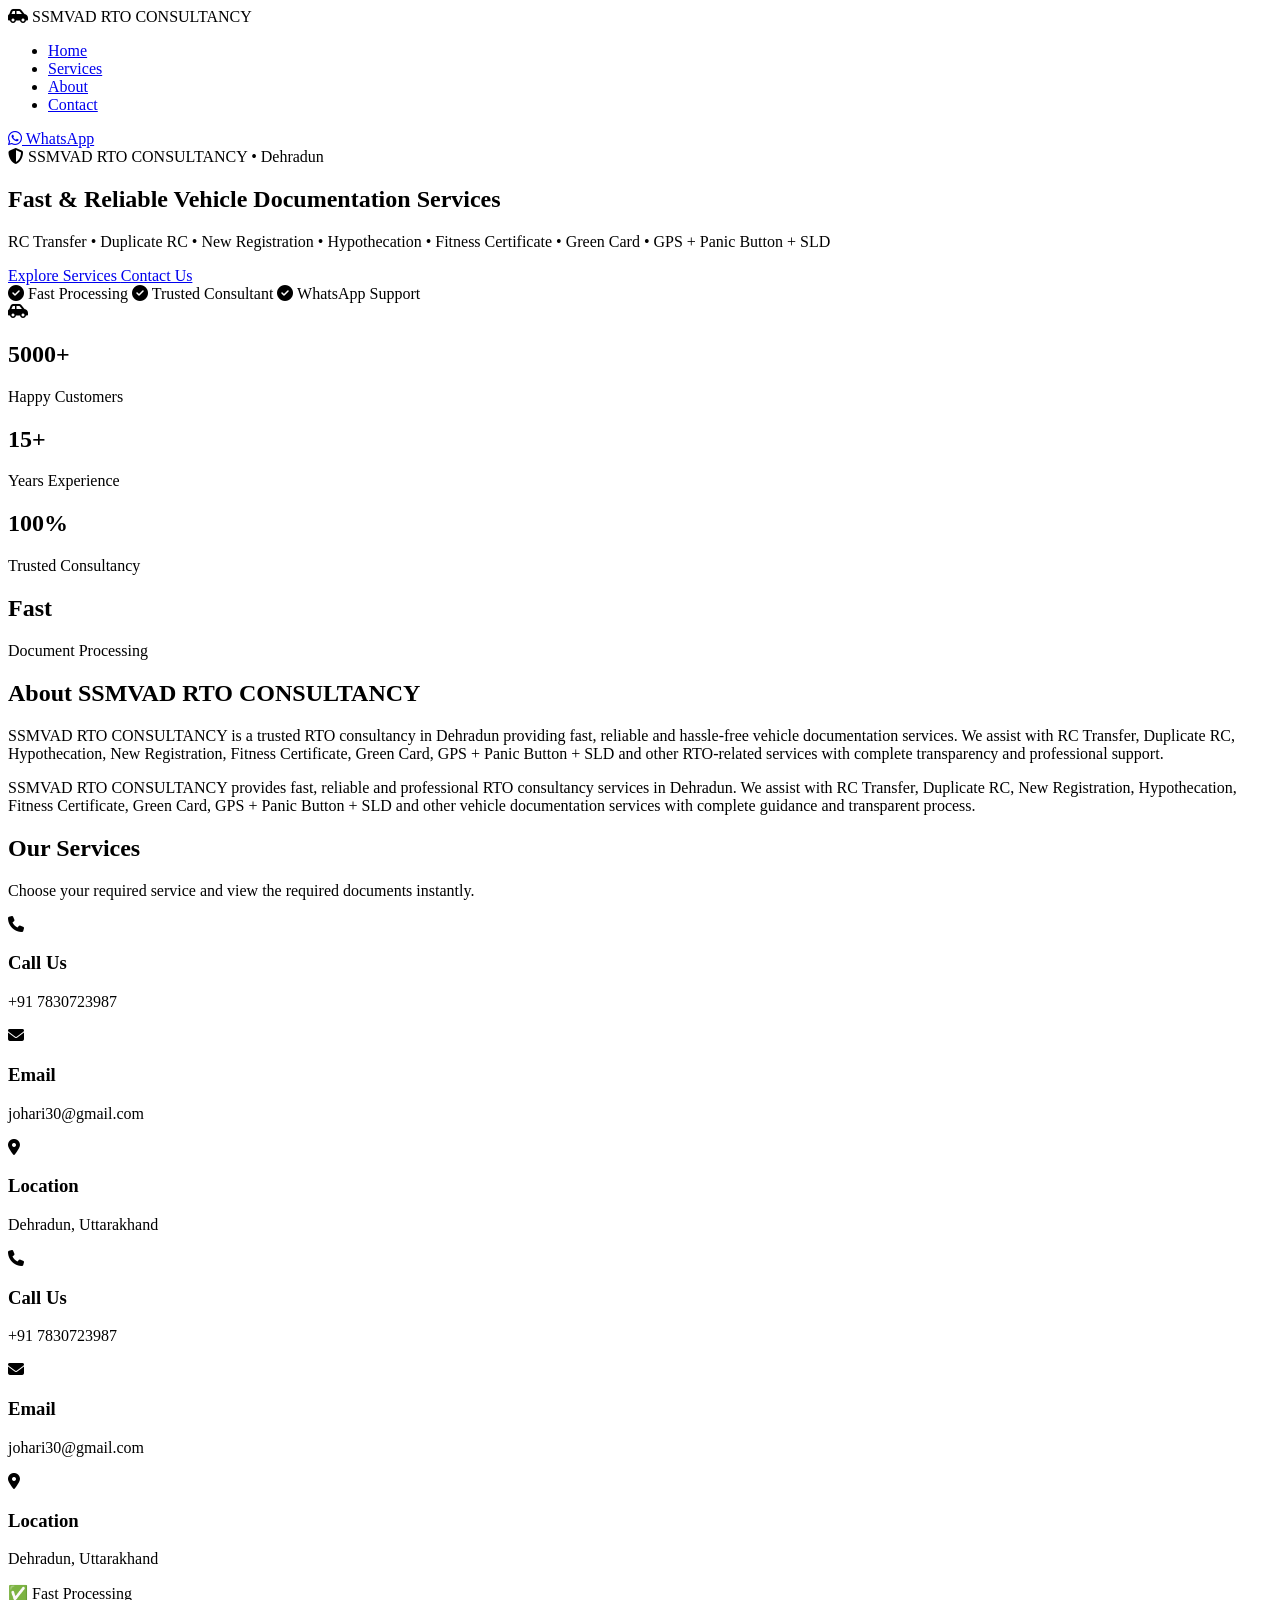
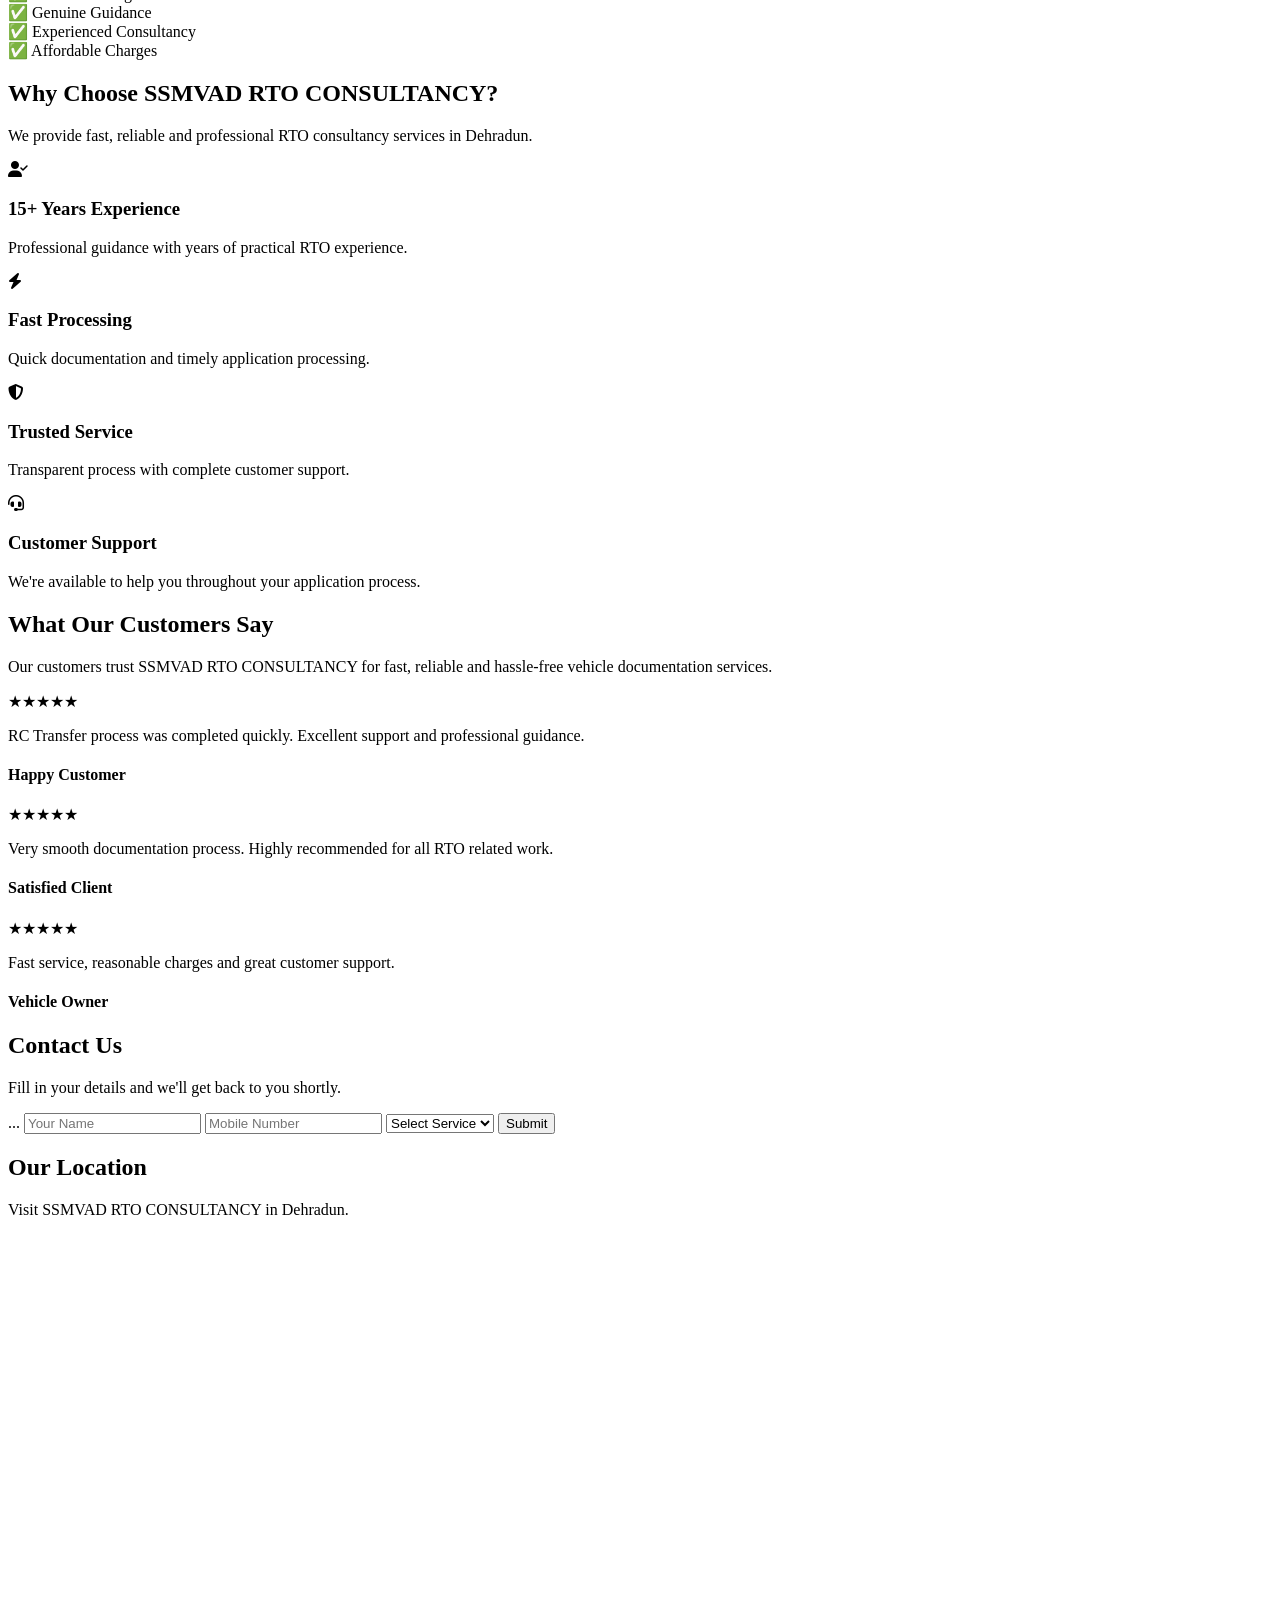
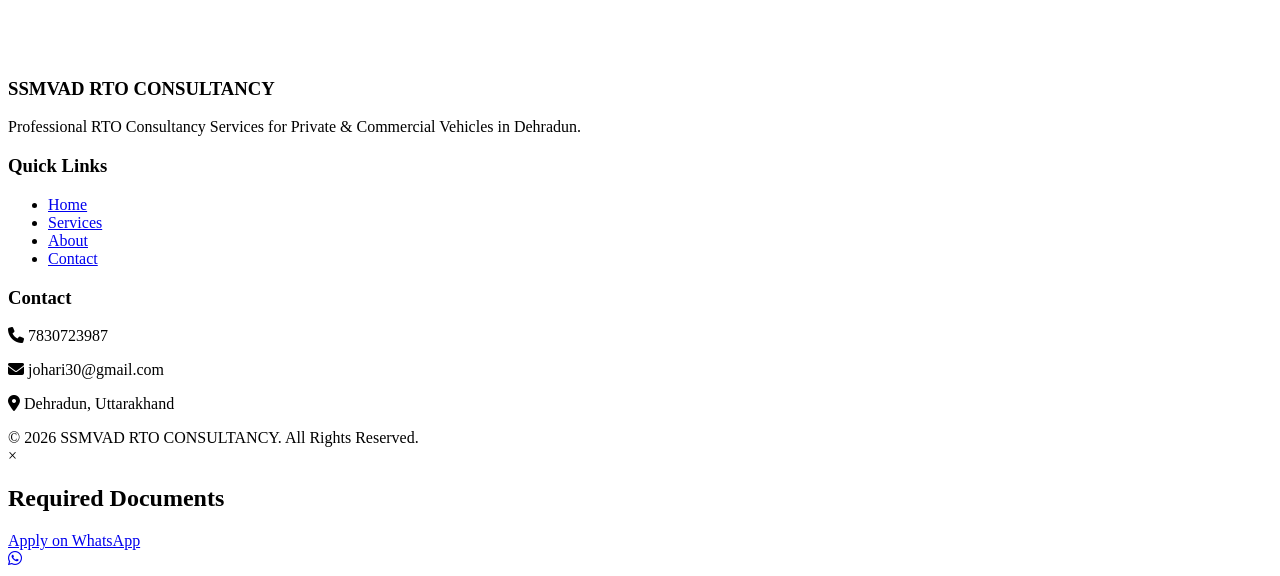
==== index.html @ fbe107db "Add files via upload" ====
<!DOCTYPE html>
<html lang="en">

<head>

    <meta charset="UTF-8">
    <meta name="viewport" content="width=device-width, initial-scale=1.0">

    <title>SSMVAD RTO CONSULTANCY | Dehradun</title>
    <meta name="description" content="SSMVAD RTO CONSULTANCY provides professional RTO consultancy services in Dehradun including RC Transfer, Duplicate RC, New Registration, Hypothecation, Fitness Certificate, Green Card, GPS + Panic Button + SLD.">

<meta name="keywords" content="RTO Consultant Dehradun, RC Transfer Dehradun, Duplicate RC, Vehicle Registration, Hypothecation, Fitness Certificate, Green Card, SSMVAD RTO CONSULTANCY">

<meta name="author" content="SSMVAD RTO CONSULTANCY">

<meta name="robots" content="index, follow">

<meta name="theme-color" content="#0b5ed7">

    <!-- Google Font -->
    <link rel="preconnect" href="https://fonts.googleapis.com">
    <link rel="preconnect" href="https://fonts.gstatic.com" crossorigin>

    <link href="https://fonts.googleapis.com/css2?family=Poppins:wght@300;400;500;600;700&display=swap"
        rel="stylesheet">

    <!-- Font Awesome -->
    <link rel="stylesheet"
        href="https://cdnjs.cloudflare.com/ajax/libs/font-awesome/6.6.0/css/all.min.css">

    <!-- CSS -->
    <link rel="stylesheet" href="css/style.css">

</head>

<body>

<!-- ================= HEADER ================= -->

<header>

    <div class="container">

        <div class="logo">
            <i class="fa-solid fa-car-side"></i>
            <span>SSMVAD RTO CONSULTANCY</span>
        </div>

        <nav>

            <ul>

                <li><a href="#home">Home</a></li>
                <li><a href="#services">Services</a></li>
                <li><a href="#about">About</a></li>
                <li><a href="#contact">Contact</a></li>

            </ul>

        </nav>

        <a href="#" class="whatsapp-btn">
            <i class="fab fa-whatsapp"></i>
            WhatsApp
        </a>

    </div>

</header>

<!-- ================= HERO ================= -->


<!-- ================= HERO ================= -->

<section class="hero" id="home">

    <div class="container hero-content">

        <div class="hero-text">

            <span class="hero-badge">
                <i class="fa-solid fa-shield-halved"></i>
               SSMVAD RTO CONSULTANCY • Dehradun
            </span>

            <h1>
                Fast & Reliable Vehicle Documentation Services
            </h1>

            <p>
                RC Transfer • Duplicate RC • New Registration •
                Hypothecation • Fitness Certificate • Green Card •
                GPS + Panic Button + SLD
            </p>

            <div class="hero-buttons">

                <a href="#services" class="btn">
                    Explore Services
                </a>

                <a href="#contact" class="btn btn-outline">
                    Contact Us
                </a>

            </div>

            <div class="hero-features">

                <span>
                    <i class="fa-solid fa-circle-check"></i>
                    Fast Processing
                </span>

                <span>
                    <i class="fa-solid fa-circle-check"></i>
                    Trusted Consultant
                </span>

                <span>
                    <i class="fa-solid fa-circle-check"></i>
                    WhatsApp Support
                </span>

            </div>

        </div>

        <div class="hero-image">

            <i class="fa-solid fa-car-side hero-car"></i>

        </div>

    </div>

</section>
<!-- ================= STATS ================= -->

<section class="stats">

    <div class="container">

        <div class="stats-grid">

            <div class="stat-card">
                <h2>5000+</h2>
                <p>Happy Customers</p>
            </div>

            <div class="stat-card">
                <h2>15+</h2>
                <p>Years Experience</p>
            </div>

            <div class="stat-card">
                <h2>100%</h2>
                <p>Trusted Consultancy</p>
            </div>

            <div class="stat-card">
                <h2>Fast</h2>
                <p>Document Processing</p>
            </div>

        </div>

    </div>

</section>
<!-- ================= ABOUT ================= -->
 
<section class="about" id="about">

    <div class="container">

        <div class="section-title">

           <h2>About SSMVAD RTO CONSULTANCY</h2>

            <p>
SSMVAD RTO CONSULTANCY is a trusted RTO consultancy in Dehradun providing fast, reliable and hassle-free vehicle documentation services. We assist with RC Transfer, Duplicate RC, Hypothecation, New Registration, Fitness Certificate, Green Card, GPS + Panic Button + SLD and other RTO-related services with complete transparency and professional support.
</p><p>
SSMVAD RTO CONSULTANCY provides fast, reliable and professional RTO consultancy services in Dehradun. We assist with RC Transfer, Duplicate RC, New Registration, Hypothecation, Fitness Certificate, Green Card, GPS + Panic Button + SLD and other vehicle documentation services with complete guidance and transparent process.
</p>

        </div>

    </div>

</section>

<!-- ================= SERVICES ================= -->

<section class="services" id="services">

    <div class="container">

        <div class="section-title">

            <h2>Our Services</h2>

            <p>
                Choose your required service and view the required documents instantly.
            </p>

        </div>

        <div class="service-grid" id="serviceGrid">

            <!-- JavaScript will generate all service cards here -->

        </div>

    </div>

</section>
<div class="contact-info">

    <div class="info-card">
        <i class="fa-solid fa-phone"></i>
        <h3>Call Us</h3>
        <p>+91 7830723987</p>
    </div>

    <div class="info-card">
        <i class="fa-solid fa-envelope"></i>
        <h3>Email</h3>
        <p>johari30@gmail.com</p>
    </div>

    <div class="info-card">
        <i class="fa-solid fa-location-dot"></i>
        <h3>Location</h3>
        <p>Dehradun, Uttarakhand</p>
    </div>

</div>
<div class="contact-info">

    <div class="info-card">
        <i class="fa-solid fa-phone"></i>
        <h3>Call Us</h3>
        <p>+91 7830723987</p>
    </div>

    <div class="info-card">
        <i class="fa-solid fa-envelope"></i>
        <h3>Email</h3>
        <p>johari30@gmail.com</p>
    </div>

    <div class="info-card">
        <i class="fa-solid fa-location-dot"></i>
        <h3>Location</h3>
        <p>Dehradun, Uttarakhand</p>
    </div>

</div>
<!-- ================= WHY CHOOSE US ================= -->
<div class="about-features">

    <div>
        ✅ Fast Processing
    </div>

    <div>
        ✅ Genuine Guidance
    </div>

    <div>
        ✅ Experienced Consultancy
    </div>

    <div>
        ✅ Affordable Charges
    </div>

</div>
<section class="why-us">

    <div class="container">

        <div class="section-title">
            <h2>Why Choose SSMVAD RTO CONSULTANCY?</h2>
            <p>We provide fast, reliable and professional RTO consultancy services in Dehradun.</p>
        </div>

        <div class="why-grid">

            <div class="why-card">
                <i class="fa-solid fa-user-check"></i>
                <h3>15+ Years Experience</h3>
                <p>Professional guidance with years of practical RTO experience.</p>
            </div>

            <div class="why-card">
                <i class="fa-solid fa-bolt"></i>
                <h3>Fast Processing</h3>
                <p>Quick documentation and timely application processing.</p>
            </div>

            <div class="why-card">
                <i class="fa-solid fa-shield-halved"></i>
                <h3>Trusted Service</h3>
                <p>Transparent process with complete customer support.</p>
            </div>

            <div class="why-card">
                <i class="fa-solid fa-headset"></i>
                <h3>Customer Support</h3>
                <p>We're available to help you throughout your application process.</p>
            </div>

        </div>

    </div>

</section>
<!-- ================= CONTACT ================= -->
<!-- ================= REVIEWS ================= -->

<section class="reviews">

    <div class="container">

        <div class="section-title">
            <h2>What Our Customers Say</h2>
            <p>
                Our customers trust SSMVAD RTO CONSULTANCY for fast, reliable and hassle-free vehicle documentation services.
            </p>
        </div>

        <div class="review-grid">

            <div class="review-card">

                <div class="stars">★★★★★</div>

                <p>
                    RC Transfer process was completed quickly. Excellent support and professional guidance.
                </p>

                <h4>Happy Customer</h4>

            </div>

            <div class="review-card">

                <div class="stars">★★★★★</div>

                <p>
                    Very smooth documentation process. Highly recommended for all RTO related work.
                </p>

                <h4>Satisfied Client</h4>

            </div>

            <div class="review-card">

                <div class="stars">★★★★★</div>

                <p>
                    Fast service, reasonable charges and great customer support.
                </p>

                <h4>Vehicle Owner</h4>

            </div>

        </div>

    </div>

</section>
<section class="contact" id="contact">

    <div class="container">

        <div class="section-title">

            <h2>Contact Us</h2>

            <p>
                Fill in your details and we'll get back to you shortly.
            </p>

        </div>

       <form id="contactForm">
...

    <input
        type="text"
        id="name"
        placeholder="Your Name"
        required>

    <input
        type="tel"
        id="mobile"
        placeholder="Mobile Number"
        required>

    <select id="serviceSelect" required>

        <option value="">Select Service</option>

    </select>

    <button type="submit">
        Submit
    </button>

</form>


    </div>

</section>
<!-- ================= MAP ================= -->

<section class="map-section">

    <div class="container">

        <div class="section-title">

            <h2>Our Location</h2>

            <p>
                Visit SSMVAD RTO CONSULTANCY in Dehradun.
            </p>

        </div>

        <iframe
            src="https://www.google.com/maps?q=Dehradun&output=embed"
            width="100%"
            height="420"
            style="border:0;border-radius:15px;"
            loading="lazy">
        </iframe>

    </div>

</section>
<!-- ================= FOOTER ================= -->

<!-- ================= FOOTER ================= -->

<footer class="footer">

    <div class="container footer-grid">

        <div>

            <h3>SSMVAD RTO CONSULTANCY</h3>

            <p>
                Professional RTO Consultancy Services for Private &
                Commercial Vehicles in Dehradun.
            </p>

        </div>

        <div>

            <h3>Quick Links</h3>

            <ul class="footer-links">
                <li><a href="#home">Home</a></li>
                <li><a href="#services">Services</a></li>
                <li><a href="#about">About</a></li>
                <li><a href="#contact">Contact</a></li>
            </ul>

        </div>

        <div>

            <h3>Contact</h3>

            <p><i class="fa-solid fa-phone"></i> 7830723987</p>

            <p><i class="fa-solid fa-envelope"></i> johari30@gmail.com</p>

            <p><i class="fa-solid fa-location-dot"></i> Dehradun, Uttarakhand</p>

        </div>

    </div>

    <div class="footer-bottom">

        © 2026 SSMVAD RTO CONSULTANCY. All Rights Reserved.

    </div>

</footer>

<!-- ================= DOCUMENT POPUP ================= -->

<div class="popup-overlay" id="popupOverlay">

    <div class="popup">

        <span class="close-popup">&times;</span>

        <h2 id="popupTitle">Required Documents</h2>

        <ul id="documentList">

        </ul>

        <a
            href="#"
            id="applyWhatsapp"
            class="btn whatsapp"
            target="_blank">

            Apply on WhatsApp

        </a>

    </div>

</div>

<!-- ================= JAVASCRIPT ================= -->
 <!-- Floating WhatsApp -->

<a
href="https://wa.me/917830723987"
class="floating-whatsapp"
target="_blank">

<i class="fab fa-whatsapp"></i>

</a>

<script src="js/script.js"></script>

</body>
</html>
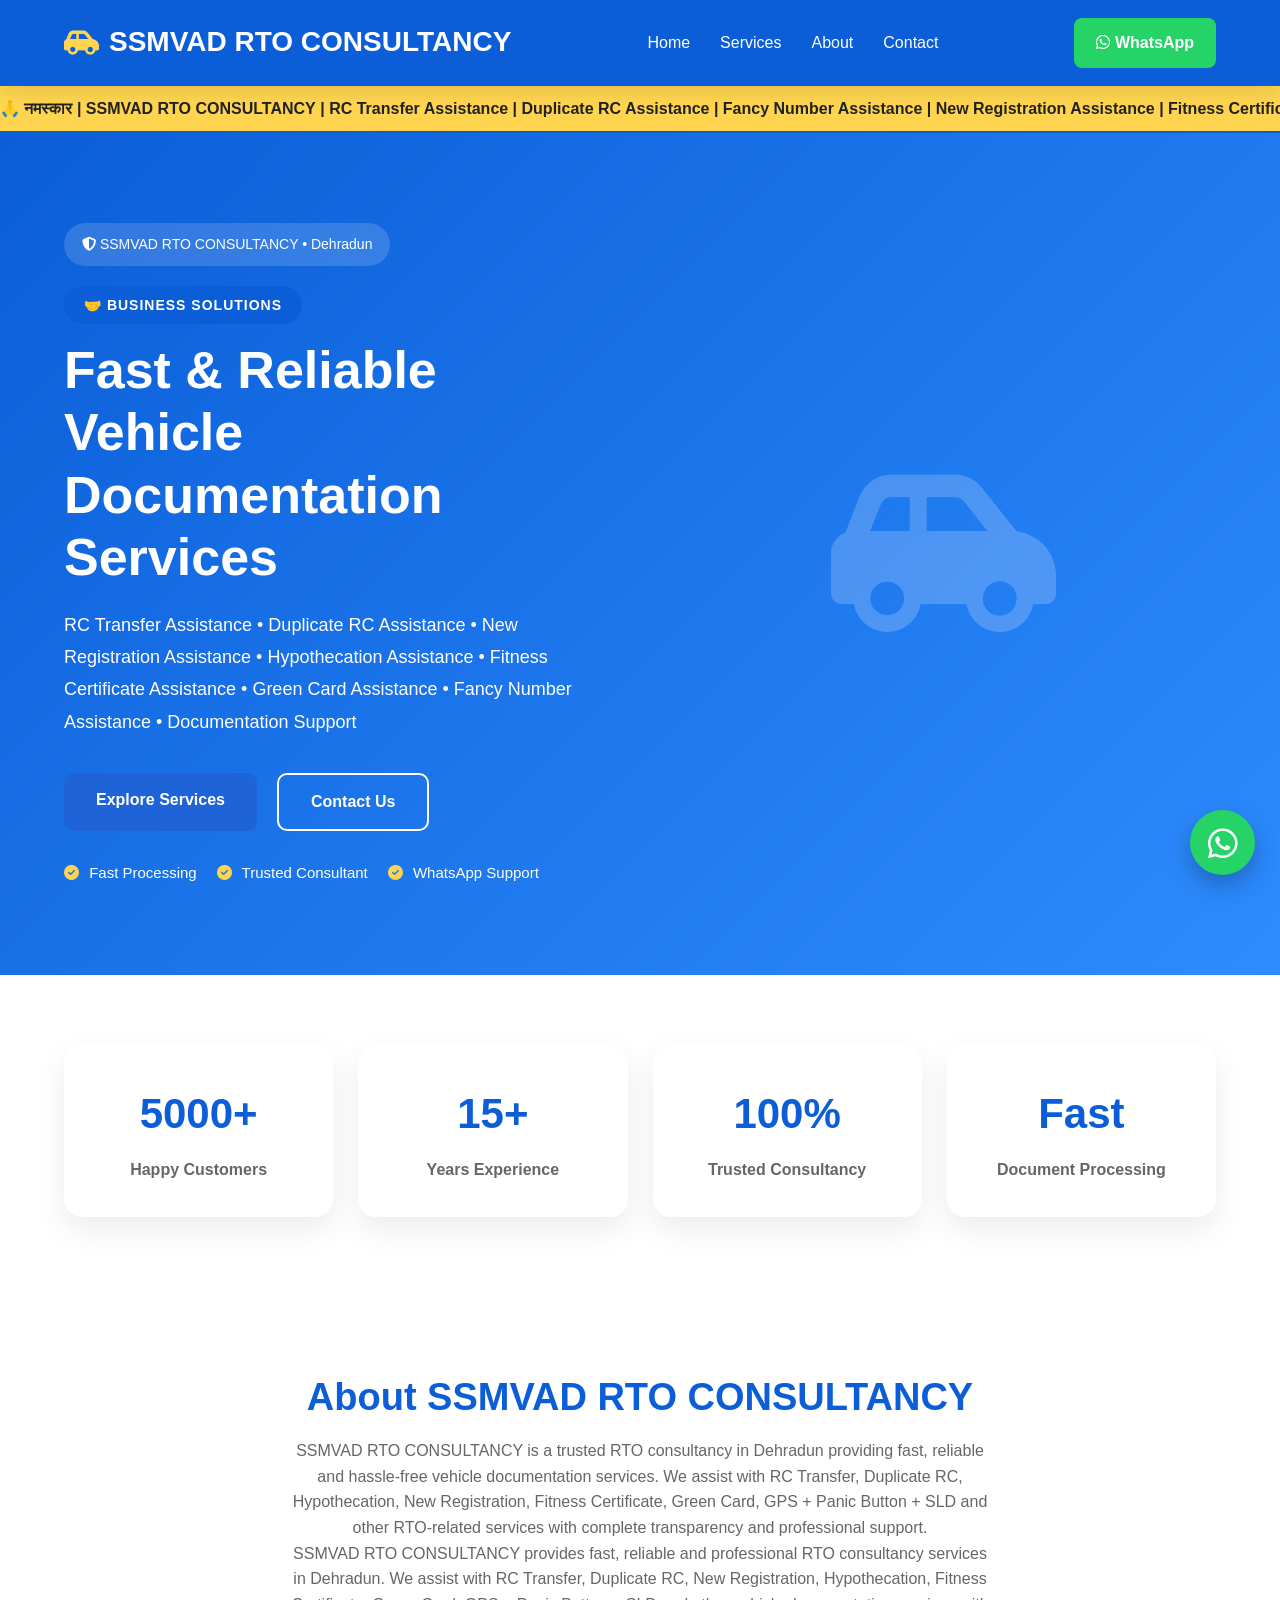
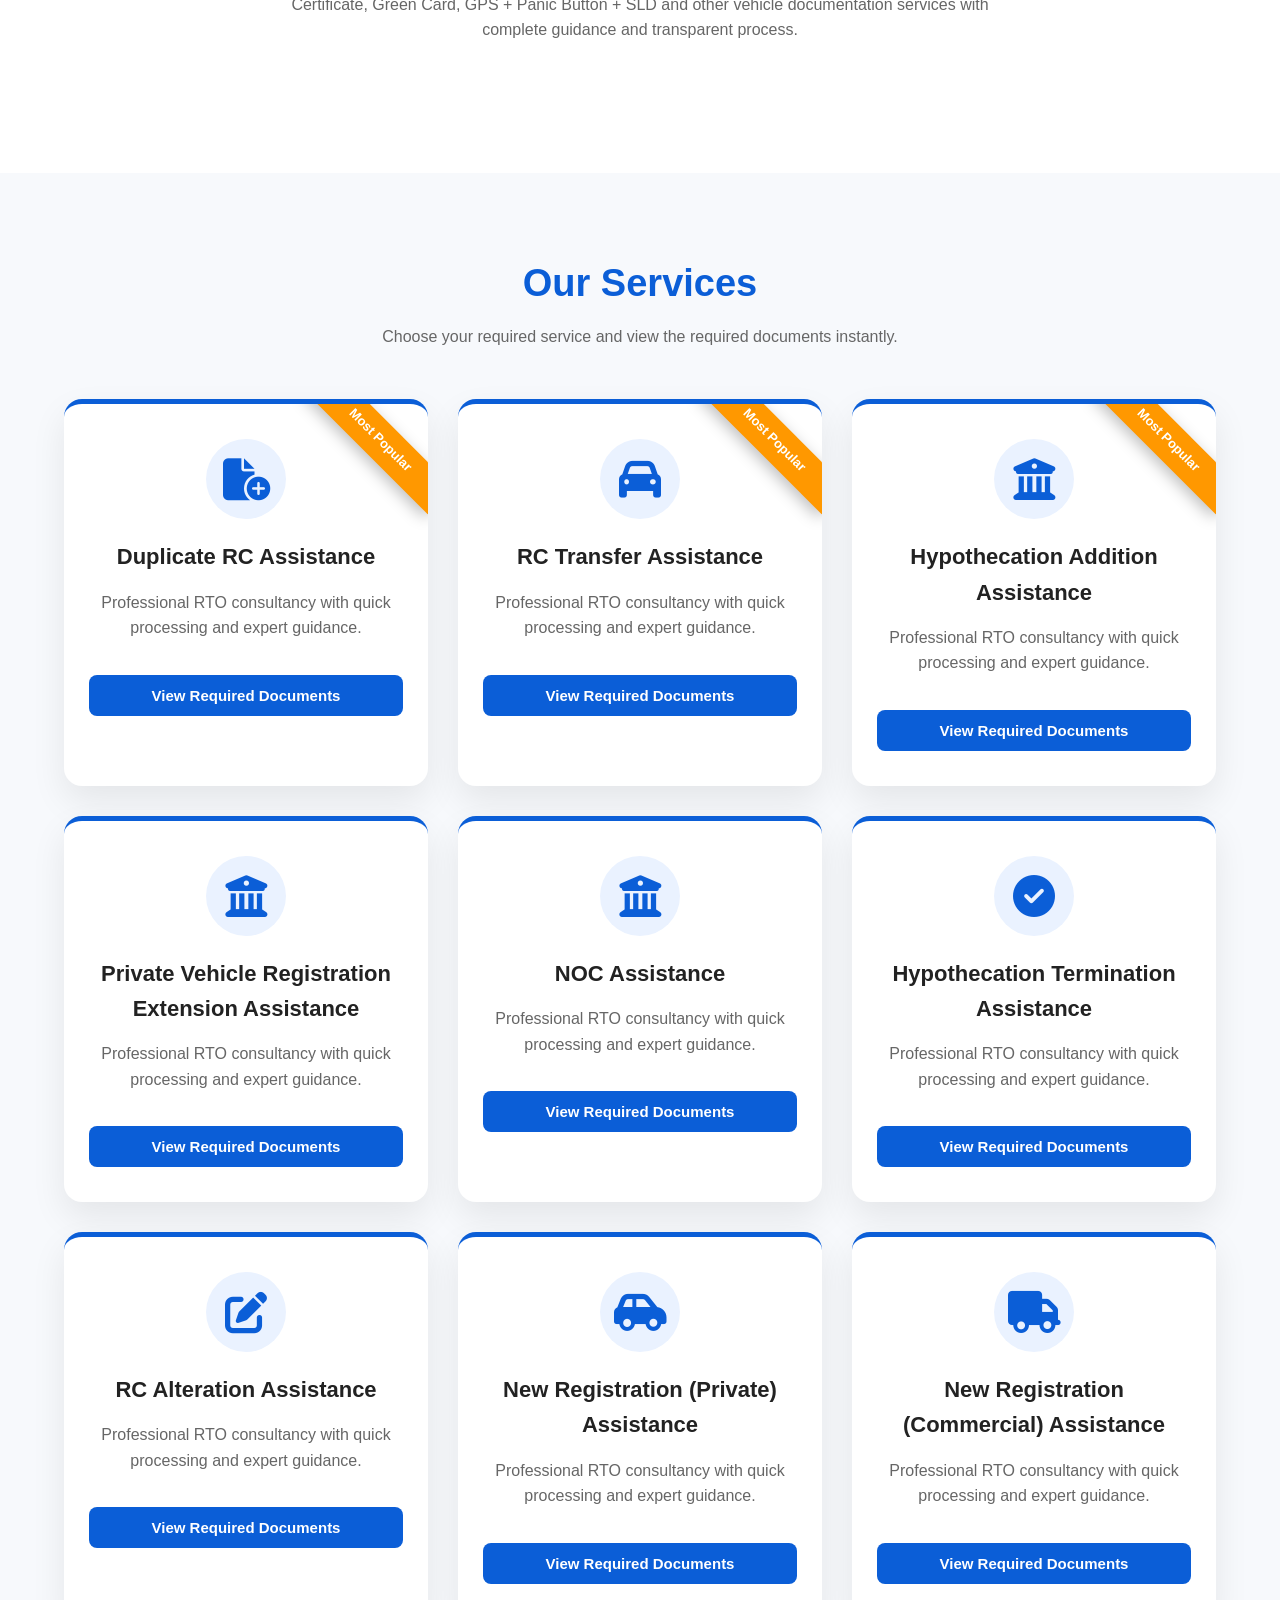
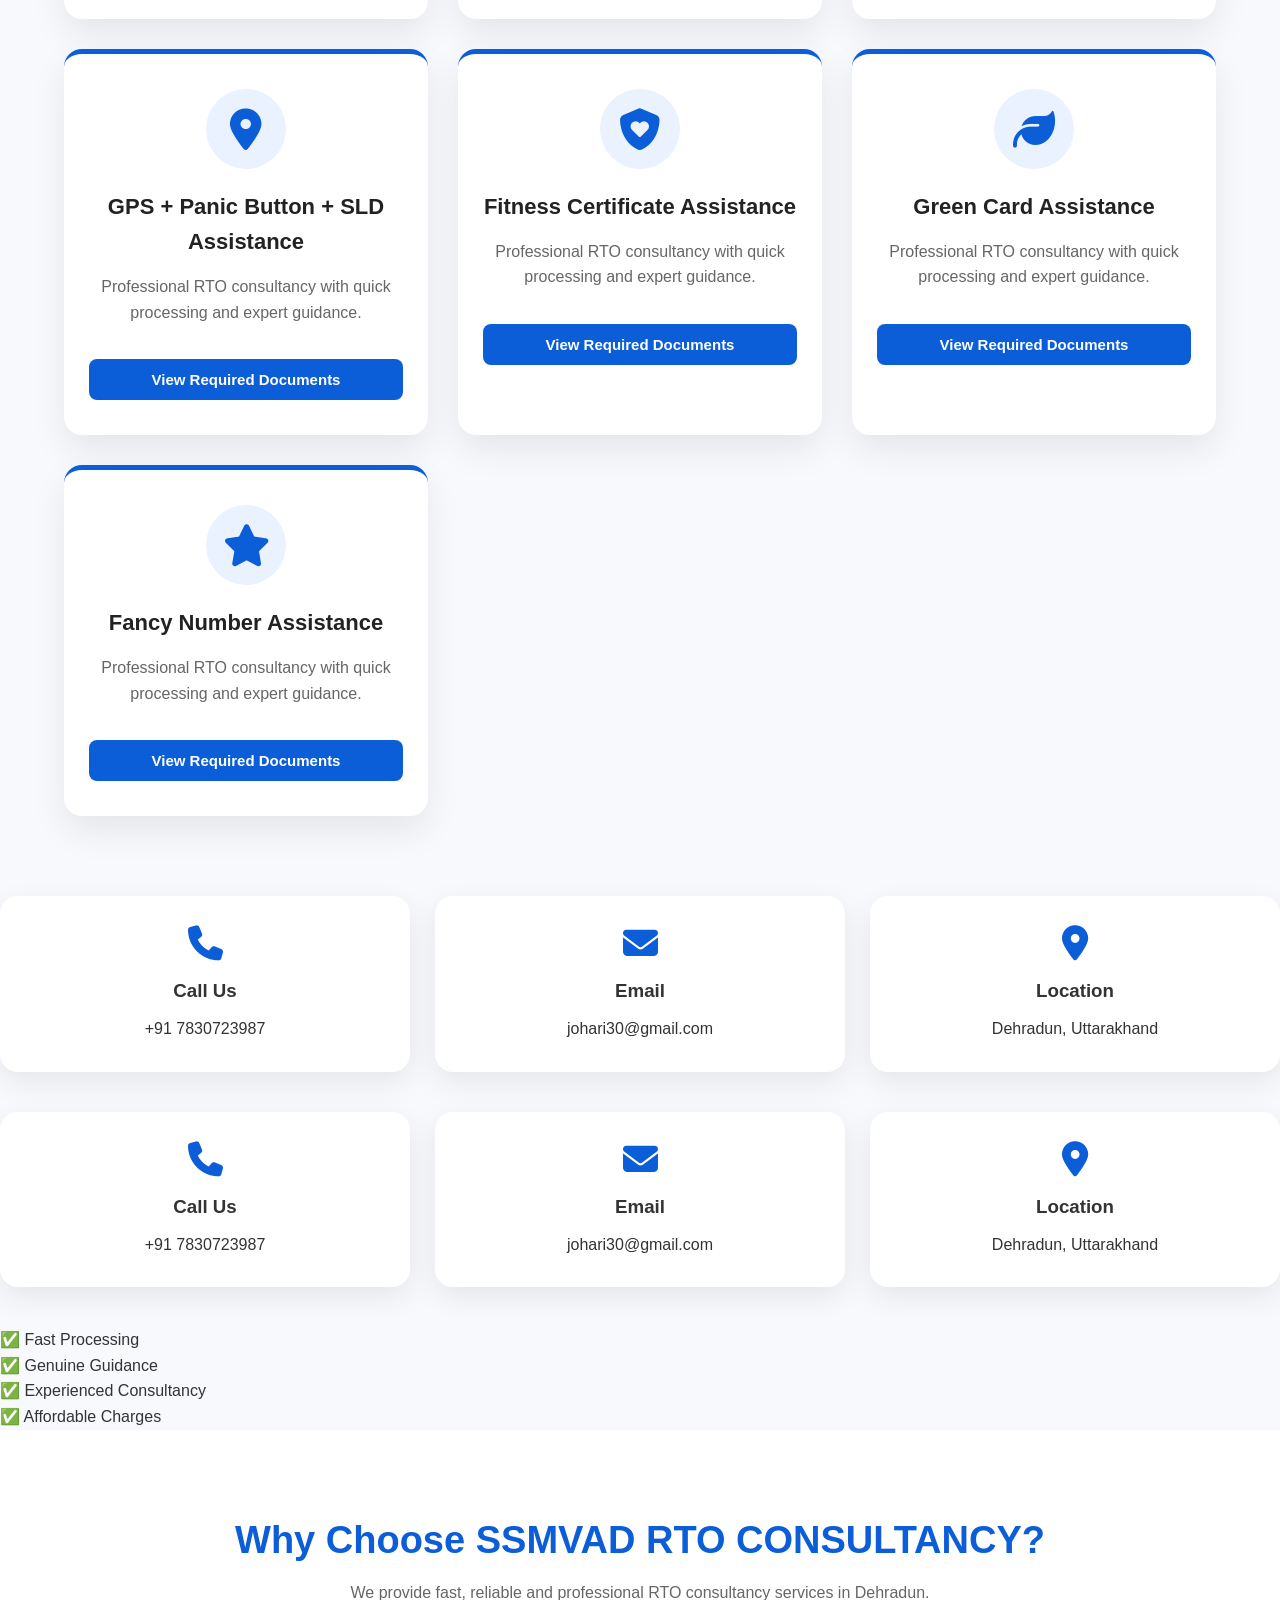
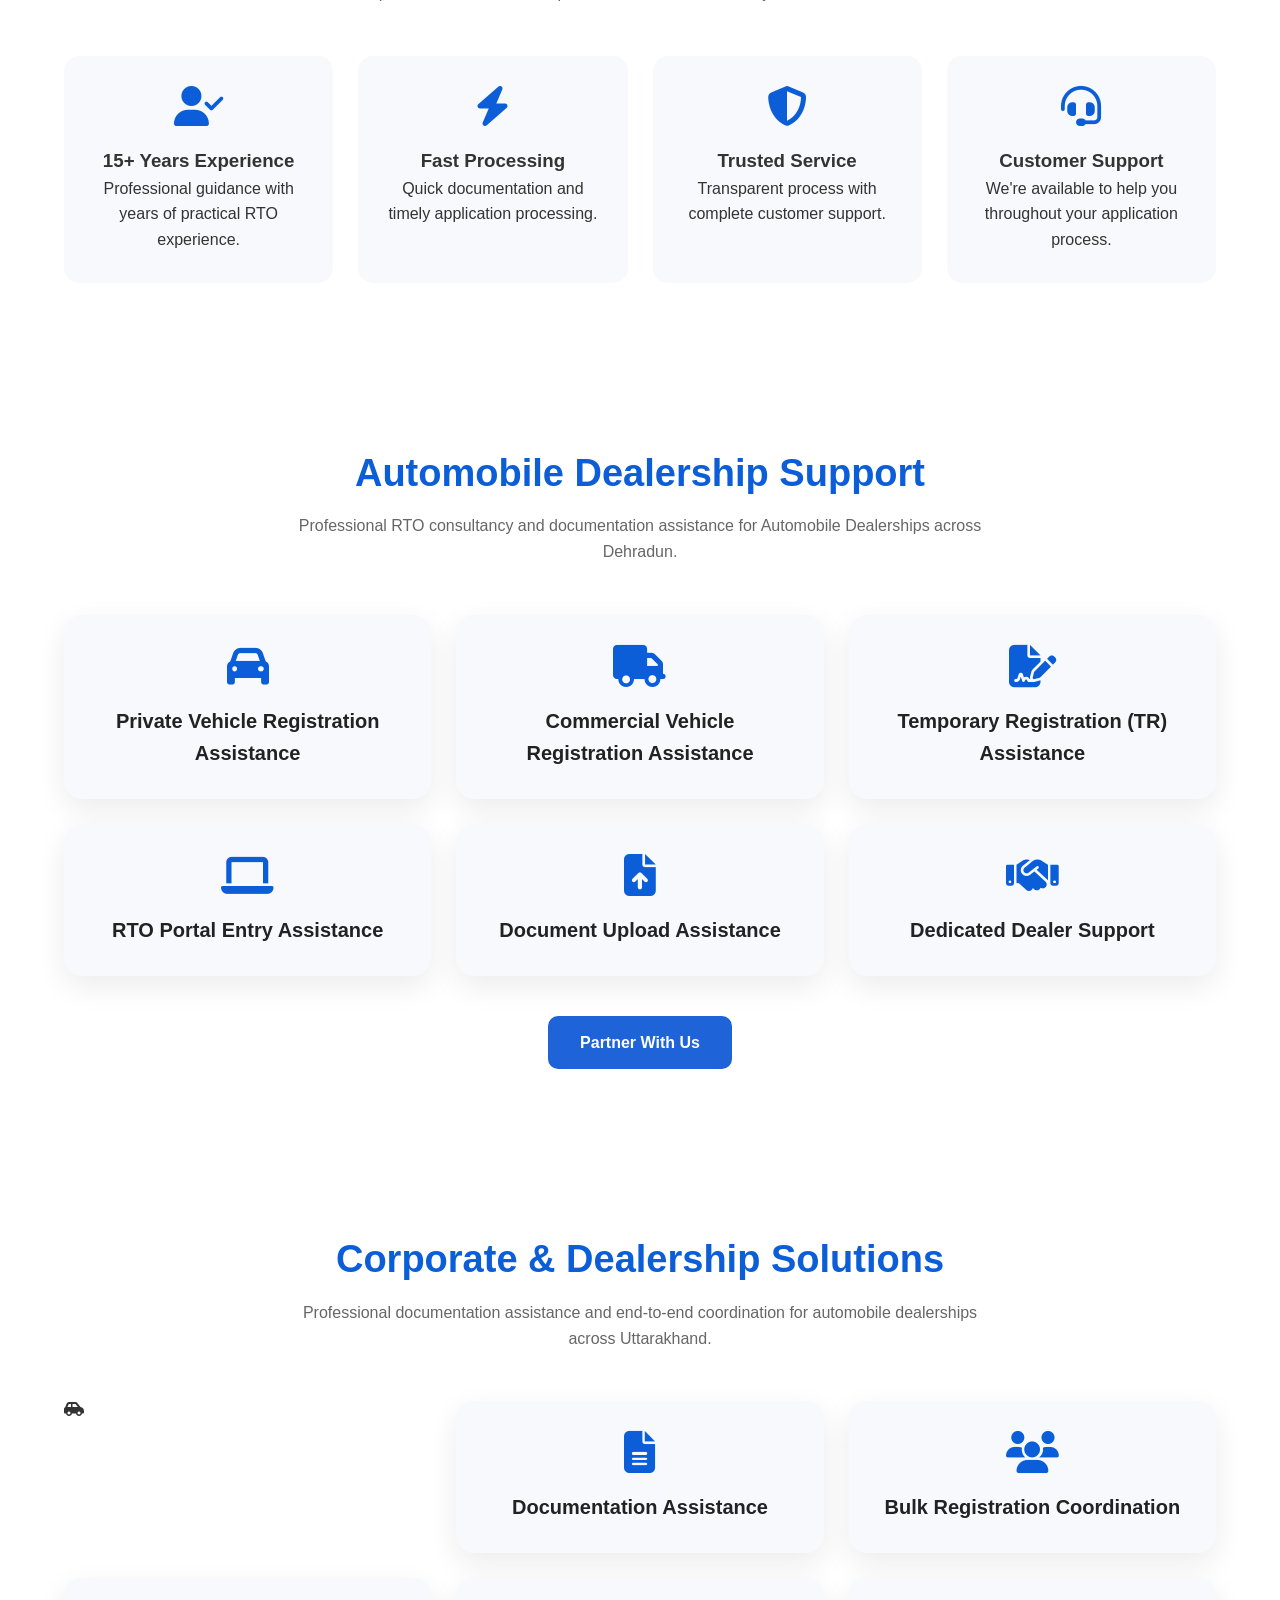
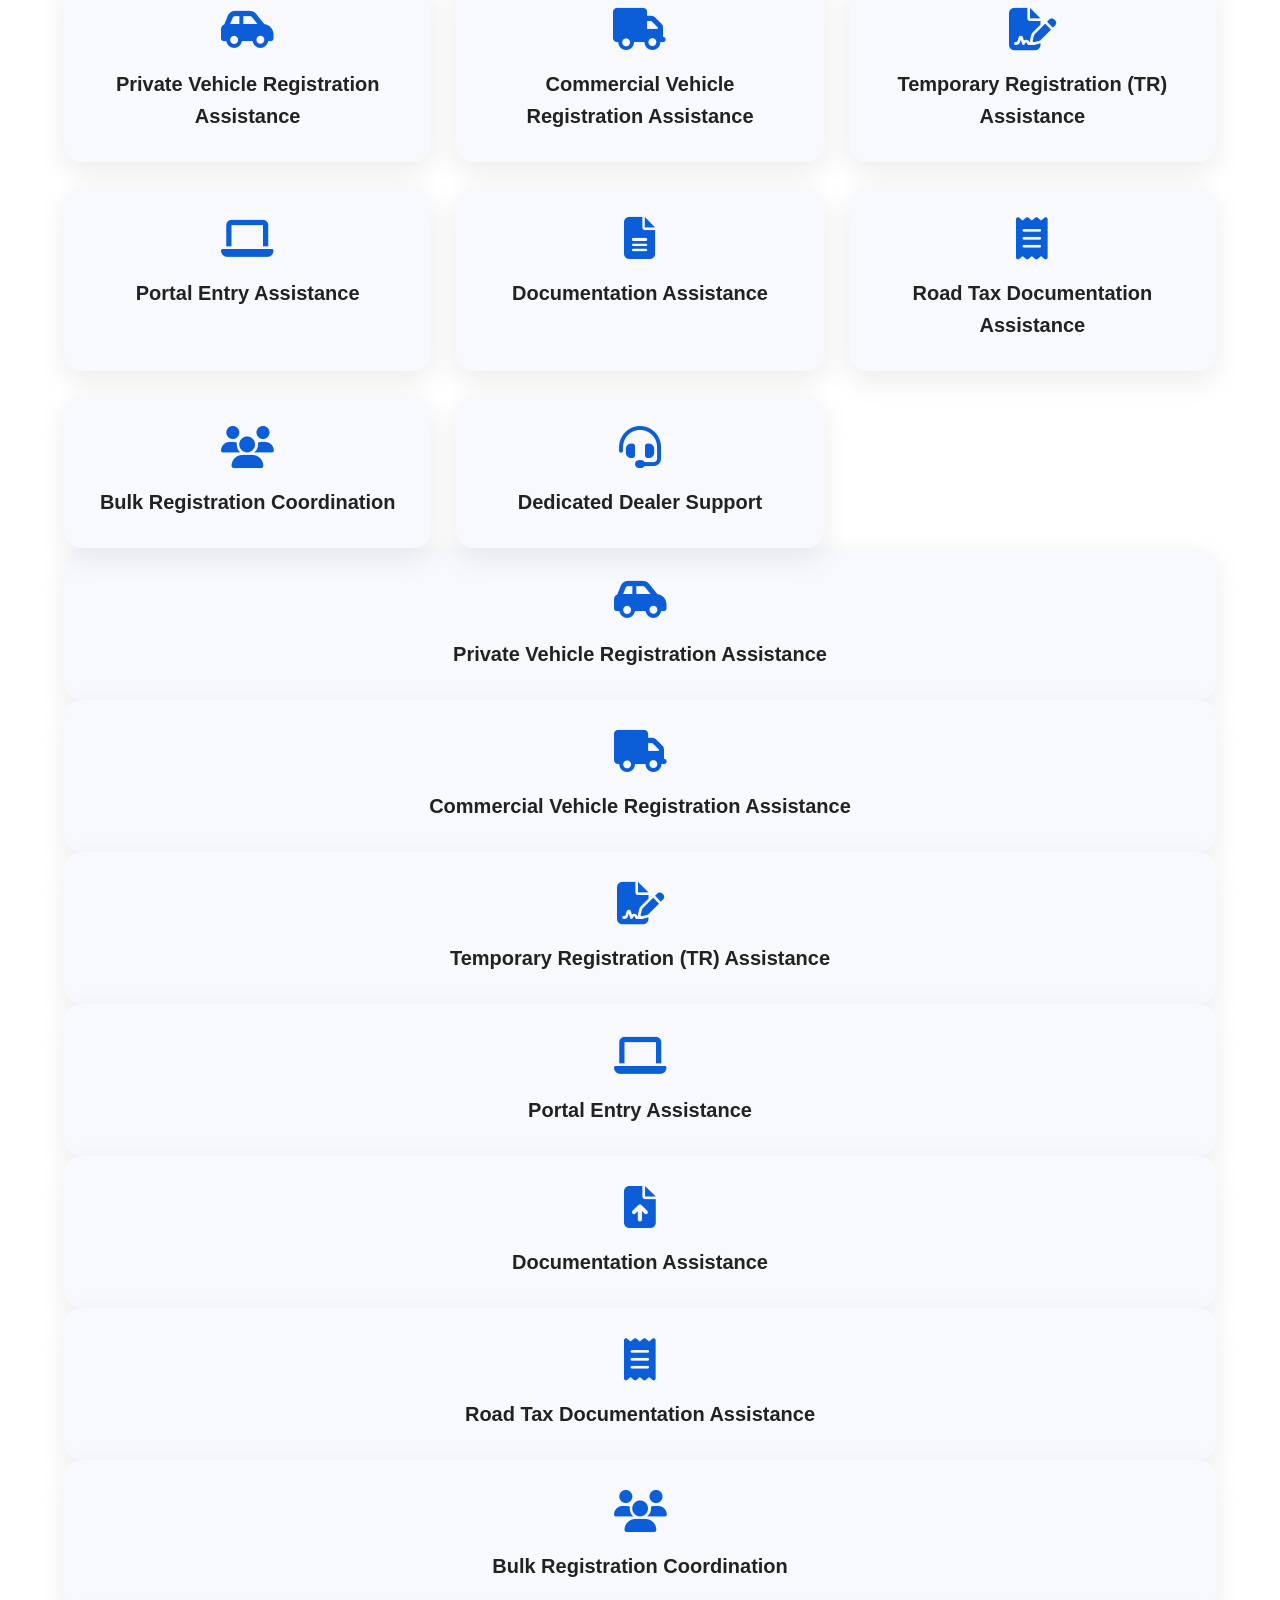
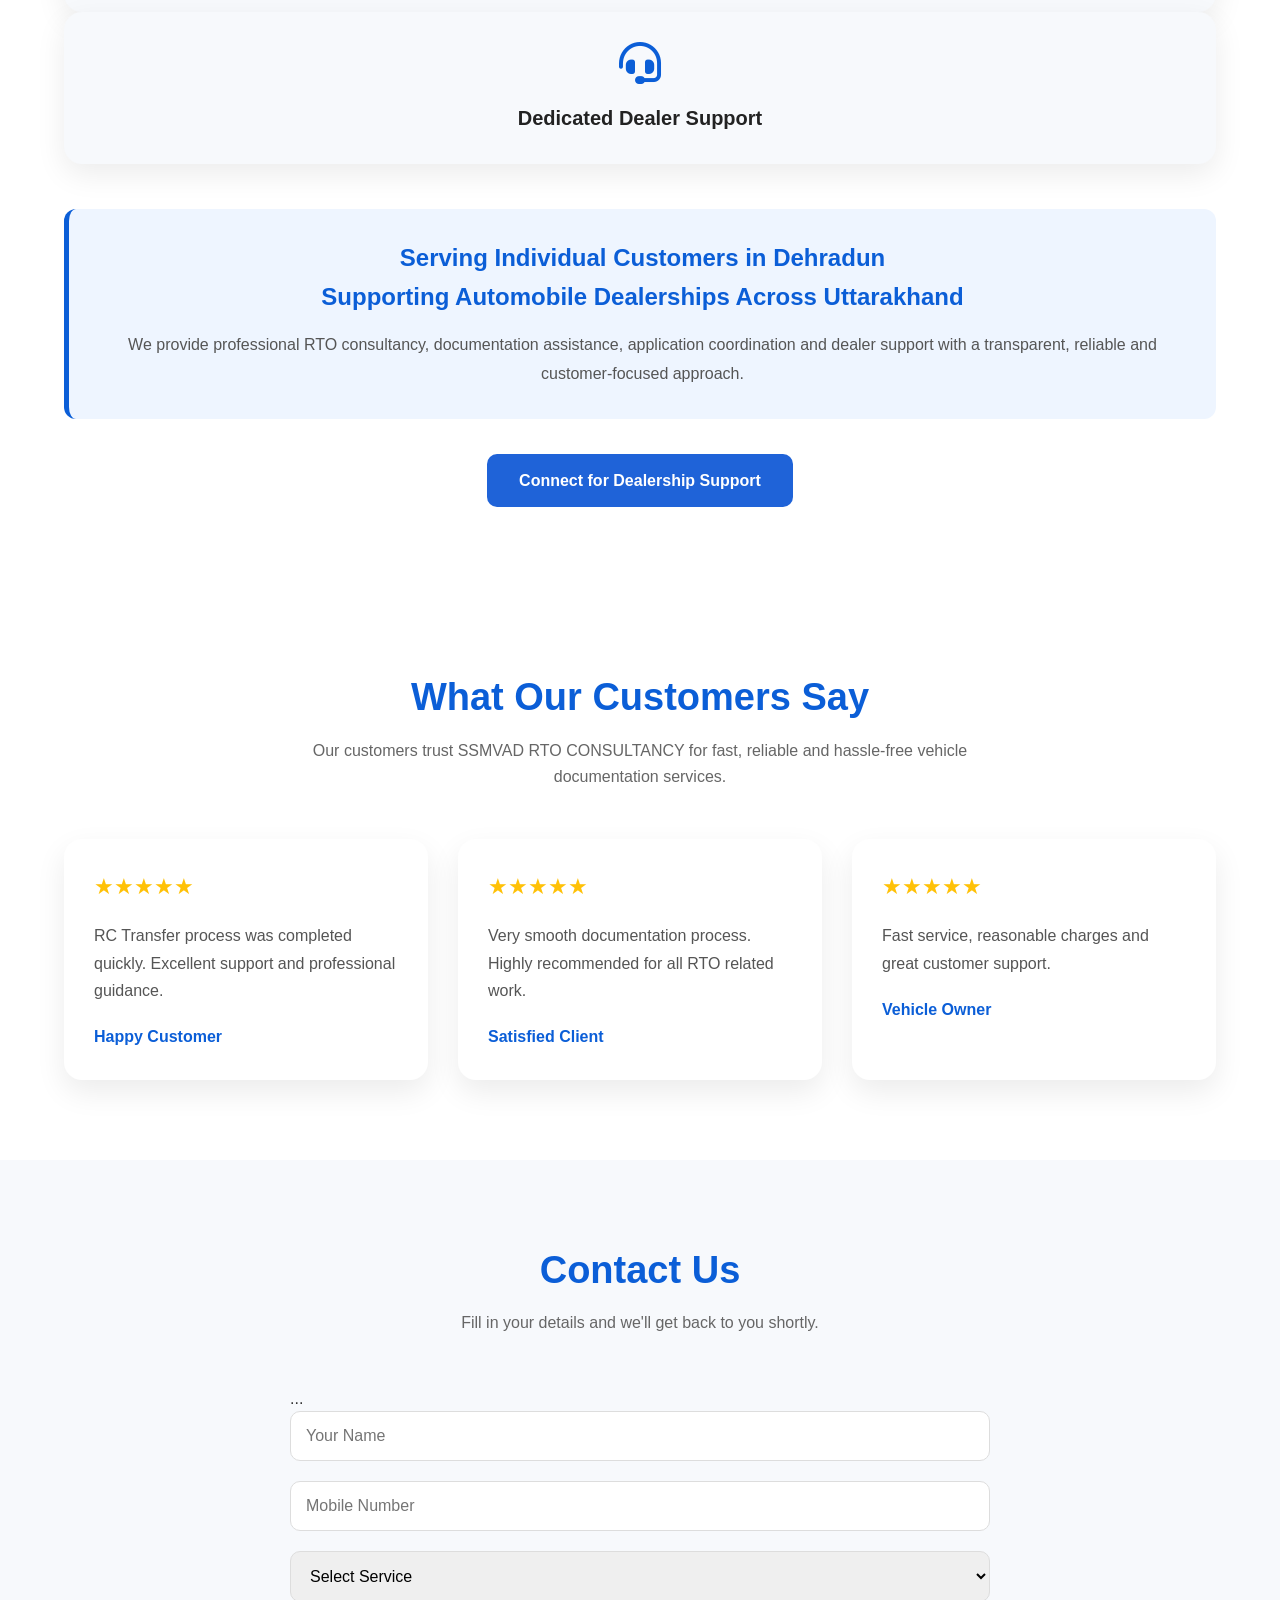
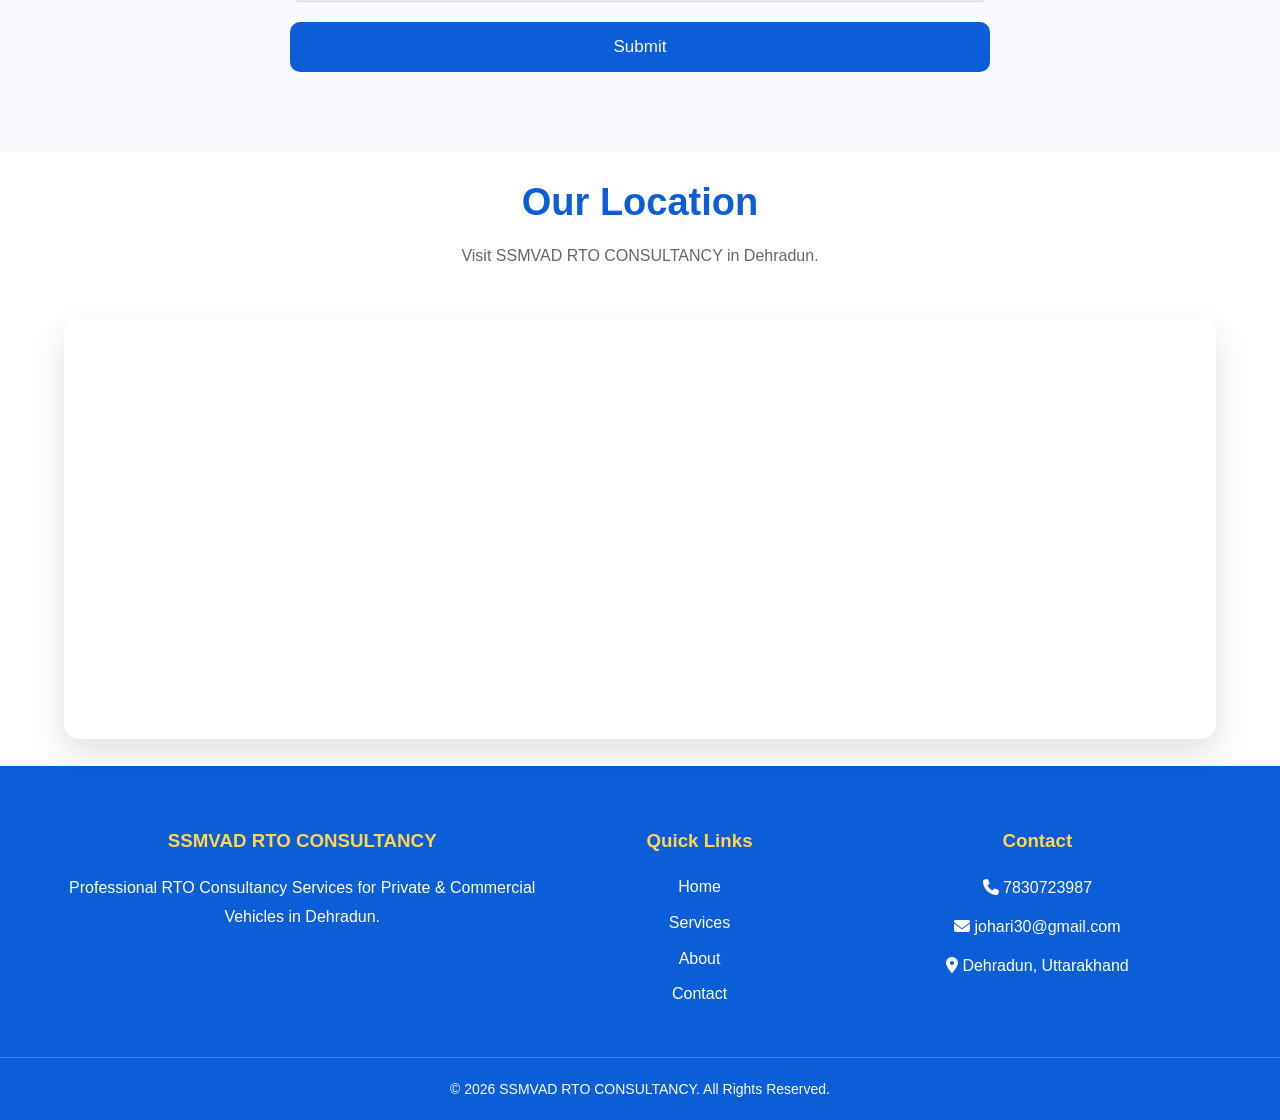
==== commit efd8766f: "Add files via upload" ====
--- a/index.html
+++ b/index.html
@@ -59,10 +59,14 @@
 
         </nav>
 
-        <a href="#" class="whatsapp-btn">
-            <i class="fab fa-whatsapp"></i>
-            WhatsApp
-        </a>
+        <a href="https://wa.me/917830723987?text=Hello%20SSMVAD%20RTO%20Consultancy,%20I%20need%20assistance."
+   class="whatsapp-btn"
+   target="_blank">
+
+    <i class="fab fa-whatsapp"></i>
+    WhatsApp
+
+</a>
 
     </div>
 
@@ -72,6 +76,24 @@
 
 
 <!-- ================= HERO ================= -->
+ <div class="top-marquee">
+
+    <div class="marquee-content">
+
+        🙏 <strong>नमस्कार</strong> |
+        <strong>SSMVAD RTO CONSULTANCY</strong> |
+        RC Transfer Assistance |
+        Duplicate RC Assistance |
+        Fancy Number Assistance |
+        New Registration Assistance |
+        Fitness Certificate Assistance |
+        Green Card Assistance |
+        Trusted RTO Consultancy |
+        📞 +91 7830723987
+
+    </div>
+
+</div>
 
 <section class="hero" id="home">
 
@@ -83,16 +105,20 @@
                 <i class="fa-solid fa-shield-halved"></i>
                SSMVAD RTO CONSULTANCY • Dehradun
             </span>
+            <span class="section-badge">
+🤝 BUSINESS SOLUTIONS
+</span>
 
             <h1>
                 Fast & Reliable Vehicle Documentation Services
             </h1>
 
             <p>
-                RC Transfer • Duplicate RC • New Registration •
-                Hypothecation • Fitness Certificate • Green Card •
-                GPS + Panic Button + SLD
-            </p>
+    RC Transfer Assistance • Duplicate RC Assistance •
+    New Registration Assistance • Hypothecation Assistance •
+    Fitness Certificate Assistance • Green Card Assistance •
+    Fancy Number Assistance • Documentation Support
+</p>
 
             <div class="hero-buttons">
 
@@ -312,6 +338,209 @@
                 <h3>Customer Support</h3>
                 <p>We're available to help you throughout your application process.</p>
             </div>
+
+        </div>
+
+    </div>
+
+</section>
+<!-- ================= DEALERSHIP SUPPORT ================= -->
+
+<section class="dealer-support">
+
+    <div class="container">
+
+        <div class="section-title">
+
+            <h2>Automobile Dealership Support</h2>
+
+            <p>
+                Professional RTO consultancy and documentation assistance for Automobile Dealerships across Dehradun.
+            </p>
+
+        </div>
+
+        <div class="dealer-grid">
+
+            <div class="dealer-card">
+                <i class="fa-solid fa-car"></i>
+                <h3>Private Vehicle Registration Assistance</h3>
+            </div>
+
+            <div class="dealer-card">
+                <i class="fa-solid fa-truck"></i>
+                <h3>Commercial Vehicle Registration Assistance</h3>
+            </div>
+
+            <div class="dealer-card">
+                <i class="fa-solid fa-file-signature"></i>
+                <h3>Temporary Registration (TR) Assistance</h3>
+            </div>
+
+            <div class="dealer-card">
+                <i class="fa-solid fa-laptop"></i>
+                <h3>RTO Portal Entry Assistance</h3>
+            </div>
+
+            <div class="dealer-card">
+                <i class="fa-solid fa-file-arrow-up"></i>
+                <h3>Document Upload Assistance</h3>
+            </div>
+
+            <div class="dealer-card">
+                <i class="fa-solid fa-handshake"></i>
+                <h3>Dedicated Dealer Support</h3>
+            </div>
+
+        </div>
+
+        <div style="text-align:center;margin-top:40px;">
+
+            <a href="https://wa.me/917830723987"
+               target="_blank"
+               class="btn">
+
+               Partner With Us
+
+            </a>
+
+        </div>
+
+    </div>
+
+</section>
+<!-- ================= CORPORATE & DEALERSHIP SOLUTIONS ================= -->
+
+<section class="dealer-support">
+
+    <div class="container">
+
+        <div class="section-title">
+
+           <h2>Corporate & Dealership Solutions</h2>
+
+            <p>
+<p>
+Professional documentation assistance and end-to-end coordination for automobile dealerships across Uttarakhand.
+</p>
+
+        </div>
+
+        <div class="dealer-grid">
+
+            
+                <i class="fa-solid fa-car-side"></i>
+                <div class="dealer-card">
+    <i class="fa-solid fa-file-lines"></i>
+    <h3>Documentation Assistance</h3>
+</div>
+
+<div class="dealer-card">
+    <i class="fa-solid fa-users"></i>
+    <h3>Bulk Registration Coordination</h3>
+</div>
+                <div class="dealer-card">
+    <i class="fa-solid fa-car-side"></i>
+    <h3>Private Vehicle Registration Assistance</h3>
+</div>
+
+<div class="dealer-card">
+    <i class="fa-solid fa-truck"></i>
+    <h3>Commercial Vehicle Registration Assistance</h3>
+</div>
+
+<div class="dealer-card">
+    <i class="fa-solid fa-file-signature"></i>
+    <h3>Temporary Registration (TR) Assistance</h3>
+</div>
+
+<div class="dealer-card">
+    <i class="fa-solid fa-laptop"></i>
+    <h3>Portal Entry Assistance</h3>
+</div>
+
+<div class="dealer-card">
+    <i class="fa-solid fa-file-lines"></i>
+    <h3>Documentation Assistance</h3>
+</div>
+
+<div class="dealer-card">
+    <i class="fa-solid fa-receipt"></i>
+    <h3>Road Tax Documentation Assistance</h3>
+</div>
+
+<div class="dealer-card">
+    <i class="fa-solid fa-users"></i>
+    <h3>Bulk Registration Coordination</h3>
+</div>
+
+<div class="dealer-card">
+    <i class="fa-solid fa-headset"></i>
+    <h3>Dedicated Dealer Support</h3>
+</div>
+        </div><div class="dealer-card">
+<i class="fa-solid fa-car-side"></i>
+<h3>Private Vehicle Registration Assistance</h3>
+</div>
+
+<div class="dealer-card">
+<i class="fa-solid fa-truck"></i>
+<h3>Commercial Vehicle Registration Assistance</h3>
+</div>
+
+<div class="dealer-card">
+<i class="fa-solid fa-file-signature"></i>
+<h3>Temporary Registration (TR) Assistance</h3>
+</div>
+
+<div class="dealer-card">
+<i class="fa-solid fa-laptop"></i>
+<h3>Portal Entry Assistance</h3>
+</div>
+
+<div class="dealer-card">
+<i class="fa-solid fa-file-arrow-up"></i>
+<h3>Documentation Assistance</h3>
+</div>
+
+<div class="dealer-card">
+<i class="fa-solid fa-receipt"></i>
+<h3>Road Tax Documentation Assistance</h3>
+</div>
+
+<div class="dealer-card">
+<i class="fa-solid fa-users"></i>
+<h3>Bulk Registration Coordination</h3>
+</div>
+
+<div class="dealer-card">
+<i class="fa-solid fa-headset"></i>
+<h3>Dedicated Dealer Support</h3>
+</div>
+
+       <div class="dealer-note">
+
+    <strong>
+        Serving Individual Customers in Dehradun <br>
+        Supporting Automobile Dealerships Across Uttarakhand
+    </strong>
+
+    <p>
+        We provide professional RTO consultancy, documentation assistance,
+        application coordination and dealer support with a transparent,
+        reliable and customer-focused approach.
+    </p>
+
+</div>
+        <div style="text-align:center;margin-top:35px;">
+
+            <a href="https://wa.me/917830723987?text=Hello%20SSMVAD%20RTO%20Consultancy,%20I%20want%20to%20discuss%20dealership%20support."
+class="btn"
+target="_blank">
+
+Connect for Dealership Support
+
+</a>
 
         </div>
 
--- a/css/style.css
+++ b/css/style.css
@@ -0,0 +1,988 @@
+/* ===================================
+   RTO CONSULTANT WEBSITE V2
+=================================== */
+
+/* RESET */
+
+*{
+    margin:0;
+    padding:0;
+    box-sizing:border-box;
+}
+
+html{
+    scroll-behavior:smooth;
+}
+
+body{
+    font-family:'Poppins',sans-serif;
+    background:#f7f9fc;
+    color:#333;
+    line-height:1.6;
+}
+
+img{
+    max-width:100%;
+    display:block;
+}
+
+a{
+    text-decoration:none;
+}
+
+ul{
+    list-style:none;
+}
+
+/* CONTAINER */
+
+.container{
+    width:90%;
+    max-width:1200px;
+    margin:auto;
+}
+
+/* HEADER */
+
+header{
+    position:sticky;
+    top:0;
+    z-index:1000;
+    background:#0b5ed7;
+    box-shadow:0 5px 20px rgba(0,0,0,.1);
+}
+
+header .container{
+    display:flex;
+    justify-content:space-between;
+    align-items:center;
+    padding:18px 0;
+}
+
+.logo{
+    display:flex;
+    align-items:center;
+    gap:10px;
+    color:#fff;
+    font-size:28px;
+    font-weight:700;
+}
+
+.logo i{
+    color:#FFD54F;
+}
+
+nav ul{
+    display:flex;
+    gap:30px;
+}
+
+nav ul li a{
+    color:#fff;
+    font-weight:500;
+    transition:.3s;
+}
+
+nav ul li a:hover{
+    color:#FFD54F;
+}
+
+.whatsapp-btn{
+    background:#25D366;
+    color:#fff;
+    padding:12px 22px;
+    border-radius:8px;
+    font-weight:600;
+    transition:.3s;
+}
+
+.whatsapp-btn:hover{
+    transform:translateY(-2px);
+}
+
+/* HERO */
+
+.hero{
+    background:linear-gradient(135deg,#0b5ed7,#2d8cff);
+    color:#fff;
+    padding:90px 0;
+}
+
+/*.hero-container{
+    display:flex;
+    align-items:center;
+    justify-content:space-between;
+    gap:50px;
+}*/
+
+.hero-left{
+    flex:1;
+}
+
+.tagline{
+    display:inline-block;
+    background:rgba(255,255,255,.15);
+    padding:8px 18px;
+    border-radius:30px;
+    margin-bottom:20px;
+}
+
+.hero-left h1{
+    font-size:52px;
+    margin-bottom:20px;
+}
+
+.hero-left p{
+    font-size:18px;
+    margin-bottom:35px;
+}
+
+.hero-buttons{
+    display:flex;
+    gap:15px;
+    flex-wrap:wrap;
+}
+
+.btn{
+    background:#fff;
+    color:#0b5ed7;
+    padding:14px 28px;
+    border-radius:8px;
+    font-weight:600;
+    transition:.3s;
+}
+
+.btn:hover{
+    transform:translateY(-3px);
+}
+
+.btn.whatsapp{
+    background:#25D366;
+    color:#fff;
+}
+
+.hero-image{
+    flex:1;
+}
+/* ==========================
+   COMMON SECTIONS
+========================== */
+
+section{
+    padding:80px 0;
+}
+
+.section-title{
+    text-align:center;
+    margin-bottom:50px;
+}
+.section-badge{
+display:inline-block;
+background:#0b5ed7;
+color:#fff;
+padding:8px 20px;
+border-radius:30px;
+font-size:14px;
+font-weight:600;
+margin-bottom:15px;
+letter-spacing:1px;
+}
+
+.section-title h2{
+    font-size:38px;
+    color:#0b5ed7;
+    margin-bottom:10px;
+}
+
+.section-title p{
+    color:#666;
+    max-width:700px;
+    margin:auto;
+}
+
+/* ==========================
+   ABOUT
+========================== */
+
+.about{
+    background:#ffffff;
+}
+
+/* ==========================
+   SERVICES
+========================== */
+
+.services{
+    background:#f7f9fc;
+}
+
+.service-grid{
+    display:grid;
+    grid-template-columns:repeat(auto-fit,minmax(300px,1fr));
+    gap:30px;
+}
+
+.service-card{
+    background:#fff;
+    border-radius:18px;
+    padding:35px 25px;
+    text-align:center;
+    box-shadow:0 15px 35px rgba(0,0,0,.08);
+    transition:all .35s ease;
+    border-top:5px solid #0b5ed7;
+    position:relative;
+overflow:hidden;
+}
+
+.service-card:hover{
+    transform:translateY(-12px);
+    box-shadow:0 20px 45px rgba(11,94,215,.18);
+}
+
+.service-card i{
+    width:80px;
+    height:80px;
+    margin:auto;
+    margin-bottom:20px;
+    border-radius:50%;
+    background:#eaf2ff;
+    color:#0b5ed7;
+    display:flex;
+    align-items:center;
+    justify-content:center;
+    font-size:34px;
+}
+
+.service-card h3{
+    font-size:22px;
+    margin-bottom:15px;
+    color:#222;
+}
+
+.service-card p{
+    color:#666;
+    margin-bottom:25px;
+    min-height:65px;
+}
+
+.service-card button{
+    width:100%;
+    padding:14px;
+    background:linear-gradient(135deg,#0b5ed7,#2d8cff);
+    color:#fff;
+    border:none;
+    border-radius:10px;
+    font-size:16px;
+    font-weight:600;
+    cursor:pointer;
+    transition:.3s;
+}
+
+.service-card button:hover{
+    transform:translateY(-3px);
+    box-shadow:0 10px 25px rgba(11,94,215,.30);
+}
+
+.service-card:hover{
+    transform:translateY(-8px);
+}
+
+.service-card i{
+    font-size:42px;
+    color:#0b5ed7;
+    margin-bottom:20px;
+}
+
+.service-card h3{
+    margin-bottom:15px;
+}
+
+.service-card p{
+    color:#666;
+    margin-bottom:20px;
+}
+
+.service-card button{
+    width:100%;
+    background:#0b5ed7;
+    color:#fff;
+    border:none;
+    padding:12px;
+    border-radius:8px;
+    cursor:pointer;
+    font-size:15px;
+}
+
+/* ==========================
+   WHY CHOOSE US
+========================== */
+
+.why-us{
+    background:#fff;
+}
+
+.why-grid{
+    display:grid;
+    grid-template-columns:repeat(4,1fr);
+    gap:25px;
+}
+
+.why-card{
+    background:#f7f9fc;
+    padding:30px;
+    border-radius:15px;
+    text-align:center;
+}
+
+.why-card i{
+    font-size:40px;
+    color:#0b5ed7;
+    margin-bottom:20px;
+}
+
+/* ==========================
+   CONTACT
+========================== */
+
+.contact{
+    background:#f7f9fc;
+}
+
+#contactForm{
+    max-width:700px;
+    margin:auto;
+}
+
+#contactForm input,
+#contactForm select{
+    width:100%;
+    padding:15px;
+    margin-bottom:20px;
+    border:1px solid #ddd;
+    border-radius:10px;
+    font-size:16px;
+}
+
+#contactForm button{
+    width:100%;
+    padding:15px;
+    background:#0b5ed7;
+    color:#fff;
+    border:none;
+    border-radius:10px;
+    font-size:17px;
+    cursor:pointer;
+}
+
+/* ==========================
+   FOOTER
+========================== */
+
+footer{
+    background:#0b5ed7;
+    color:#fff;
+    text-align:center;
+    padding:30px 0;
+}
+
+/* ==========================
+   POPUP
+========================== */
+
+.popup-overlay{
+    display:none;
+    position:fixed;
+    inset:0;
+    background:rgba(0,0,0,.6);
+    justify-content:center;
+    align-items:center;
+    z-index:9999;
+}
+
+.popup{
+    background:#fff;
+    width:90%;
+    max-width:500px;
+    border-radius:15px;
+    padding:30px;
+    position:relative;
+}
+
+.close-popup{
+    position:absolute;
+    top:15px;
+    right:20px;
+    font-size:30px;
+    cursor:pointer;
+}
+
+.popup h2{
+    color:#0b5ed7;
+    margin-bottom:20px;
+}
+
+.popup ul{
+    margin-bottom:25px;
+}
+
+.popup ul li{
+    padding:8px 0;
+    border-bottom:1px solid #eee;
+}
+
+/* ==========================
+   RESPONSIVE
+========================== */
+
+@media(max-width:992px){
+
+.hero-content{
+    flex-direction:column;
+    text-align:center;
+}
+
+.service-grid{
+    grid-template-columns:repeat(2,1fr);
+}
+
+.why-grid{
+    grid-template-columns:repeat(2,1fr);
+}
+
+}
+
+@media(max-width:768px){
+
+header .container{
+    flex-direction:column;
+    gap:15px;
+}
+
+nav ul{
+    flex-wrap:wrap;
+    justify-content:center;
+}
+
+.hero-text h1{
+    font-size:36px;
+}
+
+.service-grid{
+    grid-template-columns:1fr;
+}
+
+.why-grid{
+    grid-template-columns:1fr;
+}
+
+.hero-buttons{
+    justify-content:center;
+}
+
+}
+/* Floating WhatsApp */
+
+.floating-whatsapp{
+
+position:fixed;
+
+right:25px;
+
+bottom:25px;
+
+width:65px;
+
+height:65px;
+
+background:#25D366;
+
+border-radius:50%;
+
+display:flex;
+
+justify-content:center;
+
+align-items:center;
+
+color:#fff;
+
+font-size:34px;
+
+box-shadow:0 10px 25px rgba(0,0,0,.25);
+
+z-index:9999;
+
+transition:.3s;
+
+}
+
+.floating-whatsapp:hover{
+
+transform:scale(1.1);
+
+}
+/* Hero Buttons */
+
+.hero-buttons{
+    display:flex;
+    gap:20px;
+    margin-top:35px;
+    flex-wrap:wrap;
+}
+
+.btn{
+    display:inline-block;
+    background:#1f63d8;
+    color:#fff;
+    padding:14px 32px;
+    border-radius:10px;
+    text-decoration:none;
+    font-weight:600;
+    transition:.3s;
+}
+
+.btn:hover{
+    transform:translateY(-3px);
+}
+
+.btn-outline{
+    background:transparent;
+    border:2px solid #fff;
+    color:#fff;
+}
+
+.btn-outline:hover{
+    background:#fff;
+    color:#1f63d8;
+}
+/* ===================================
+   PREMIUM HERO V2
+=================================== */
+
+.hero-content{
+    display:flex;
+    align-items:center;
+    justify-content:space-between;
+    gap:60px;
+}
+
+.hero-text{
+    flex:1;
+}
+
+.hero-badge{
+    display:inline-block;
+    background:rgba(255,255,255,0.15);
+    padding:10px 18px;
+    border-radius:30px;
+    font-size:14px;
+    margin-bottom:20px;
+    color:#fff;
+}
+
+.hero-text h1{
+    font-size:52px;
+    line-height:1.2;
+    margin-bottom:20px;
+}
+
+.hero-text p{
+    font-size:18px;
+    line-height:1.8;
+    margin-bottom:30px;
+}
+
+.hero-features{
+    display:flex;
+    flex-wrap:wrap;
+    gap:20px;
+    margin-top:30px;
+}
+
+.hero-features span{
+    color:#fff;
+    font-size:15px;
+}
+
+.hero-features i{
+    color:#FFD54F;
+    margin-right:6px;
+}
+
+.hero-image{
+    flex:1;
+    display:flex;
+    justify-content:center;
+    align-items:center;
+}
+
+.hero-car{
+    font-size:180px;
+    color:rgba(255,255,255,0.20);
+}
+
+@media(max-width:992px){
+
+    .hero-content{
+        flex-direction:column;
+        text-align:center;
+    }
+
+    .hero-text h1{
+        font-size:40px;
+    }
+
+    .hero-features{
+        justify-content:center;
+    }
+
+    .hero-car{
+        font-size:120px;
+        margin-top:30px;
+    }
+
+}
+/* ==========================
+   STATISTICS
+========================== */
+
+.stats{
+    background:#fff;
+    padding:70px 0;
+}
+
+.stats-grid{
+    display:grid;
+    grid-template-columns:repeat(4,1fr);
+    gap:25px;
+}
+
+.stat-card{
+    background:#fff;
+    border-radius:18px;
+    padding:35px 20px;
+    text-align:center;
+    box-shadow:0 12px 30px rgba(0,0,0,.08);
+    transition:.3s;
+}
+
+.stat-card:hover{
+    transform:translateY(-8px);
+}
+
+.stat-card h2{
+    font-size:42px;
+    color:#0b5ed7;
+    margin-bottom:10px;
+}
+
+.stat-card p{
+    color:#666;
+    font-weight:600;
+}
+
+@media(max-width:768px){
+
+.stats-grid{
+grid-template-columns:repeat(2,1fr);
+}
+
+}
+/* ==========================
+   POPULAR BADGE
+========================== */
+
+.popular-badge{
+    position:absolute;
+    top:18px;
+    right:-38px;
+    background:#ff9800;
+    color:#fff;
+    padding:8px 45px;
+    font-size:13px;
+    font-weight:600;
+    transform:rotate(45deg);
+    box-shadow:0 5px 15px rgba(0,0,0,.25);
+    z-index:5;
+}
+/* ==========================
+   CUSTOMER REVIEWS
+========================== */
+
+.reviews{
+    background:#ffffff;
+    padding:80px 0;
+}
+
+.review-grid{
+    display:grid;
+    grid-template-columns:repeat(auto-fit,minmax(300px,1fr));
+    gap:30px;
+}
+
+.review-card{
+    background:#fff;
+    border-radius:18px;
+    padding:30px;
+    box-shadow:0 12px 30px rgba(0,0,0,.08);
+    transition:.3s;
+}
+
+.review-card:hover{
+    transform:translateY(-8px);
+}
+
+.stars{
+    color:#FFC107;
+    font-size:22px;
+    margin-bottom:18px;
+}
+
+.review-card p{
+    color:#555;
+    line-height:1.7;
+    margin-bottom:20px;
+}
+
+.review-card h4{
+    color:#0b5ed7;
+}
+/* ==========================
+   PREMIUM FOOTER
+========================== */
+
+.footer{
+    background:#0b5ed7;
+    color:#fff;
+    padding:60px 0 20px;
+}
+
+.footer-grid{
+    display:grid;
+    grid-template-columns:2fr 1fr 1.5fr;
+    gap:40px;
+}
+
+.footer h3{
+    margin-bottom:18px;
+    color:#FFD54F;
+}
+
+.footer p{
+    line-height:1.8;
+    margin-bottom:10px;
+}
+
+.footer-links{
+    list-style:none;
+    padding:0;
+}
+
+.footer-links li{
+    margin-bottom:10px;
+}
+
+.footer-links a{
+    color:#fff;
+    text-decoration:none;
+}
+
+.footer-links a:hover{
+    color:#FFD54F;
+}
+
+.footer-bottom{
+    text-align:center;
+    margin-top:40px;
+    padding-top:20px;
+    border-top:1px solid rgba(255,255,255,.2);
+    font-size:14px;
+}
+
+@media(max-width:768px){
+
+.footer-grid{
+    grid-template-columns:1fr;
+    text-align:center;
+}
+
+}
+/* ================= MAP ================= */
+
+.map-section{
+    background:#fff;
+    padding:20px 0;
+}
+
+.map-section iframe{
+    box-shadow:0 15px 35px rgba(0,0,0,.12);
+}
+/* CONTACT INFO */
+
+.contact-info{
+    display:grid;
+    grid-template-columns:repeat(3,1fr);
+    gap:25px;
+    margin-bottom:40px;
+}
+
+.info-card{
+    background:#fff;
+    padding:30px;
+    border-radius:18px;
+    text-align:center;
+    box-shadow:0 10px 30px rgba(0,0,0,.08);
+}
+
+.info-card i{
+    font-size:35px;
+    color:#0b5ed7;
+    margin-bottom:15px;
+}
+
+.info-card h3{
+    margin-bottom:10px;
+}
+
+@media(max-width:768px){
+
+.contact-info{
+grid-template-columns:1fr;
+}
+
+}
+/* ==========================
+   TOP MARQUEE
+========================== */
+
+.top-marquee{
+    width:100%;
+    background:#FFD54F;
+    overflow:hidden;
+    white-space:nowrap;
+    padding:10px 0;
+    border-bottom:2px solid #0b5ed7;
+}
+
+.marquee-content{
+    display:inline-block;
+    white-space:nowrap;
+    color:#222;
+    font-weight:600;
+    animation: marqueeMove 25s linear infinite;
+}
+
+@keyframes marqueeMove{
+    0%{
+        transform:translateX(100%);
+    }
+
+    100%{
+        transform:translateX(-100%);
+    }
+}
+/* ==========================
+   DEALERSHIP SUPPORT
+========================== */
+
+.dealer-support{
+    background:#ffffff;
+}
+
+.dealer-grid{
+    display:grid;
+    grid-template-columns:repeat(auto-fit,minmax(280px,1fr));
+    gap:25px;
+}
+
+.dealer-card{
+    background:#f7f9fc;
+    padding:30px;
+    border-radius:18px;
+    text-align:center;
+    box-shadow:0 10px 30px rgba(0,0,0,.08);
+    transition:.3s;
+}
+
+.dealer-card:hover{
+    transform:translateY(-8px);
+}
+
+.dealer-card i{
+    font-size:42px;
+    color:#0b5ed7;
+    margin-bottom:18px;
+}
+
+.dealer-card h3{
+    font-size:20px;
+    color:#222;
+}
+/* ==========================
+   CORPORATE & DEALERSHIP SOLUTIONS
+========================== */
+
+.dealer-support{
+    background:#ffffff;
+}
+
+.dealer-grid{
+    display:grid;
+    grid-template-columns:repeat(auto-fit,minmax(280px,1fr));
+    gap:25px;
+    margin-top:40px;
+}
+
+.dealer-card{
+    background:#f7f9fc;
+    padding:30px;
+    border-radius:18px;
+    text-align:center;
+    box-shadow:0 10px 30px rgba(0,0,0,.08);
+    transition:.3s;
+}
+
+.dealer-card:hover{
+    transform:translateY(-8px);
+    box-shadow:0 15px 35px rgba(11,94,215,.18);
+}
+
+.dealer-card i{
+    font-size:42px;
+    color:#0b5ed7;
+    margin-bottom:18px;
+}
+
+.dealer-card h3{
+    font-size:20px;
+    color:#222;
+}
+
+.dealer-note{
+    margin-top:45px;
+    padding:30px;
+    border-left:5px solid #0b5ed7;
+    background:#eef5ff;
+    border-radius:12px;
+    text-align:center;
+}
+
+.dealer-note strong{
+    display:block;
+    color:#0b5ed7;
+    font-size:24px;
+    margin-bottom:15px;
+}
+
+.dealer-note p{
+    color:#555;
+    line-height:1.8;
+}
+
+@media(max-width:768px){
+
+.dealer-note strong{
+    font-size:20px;
+}
+
+}
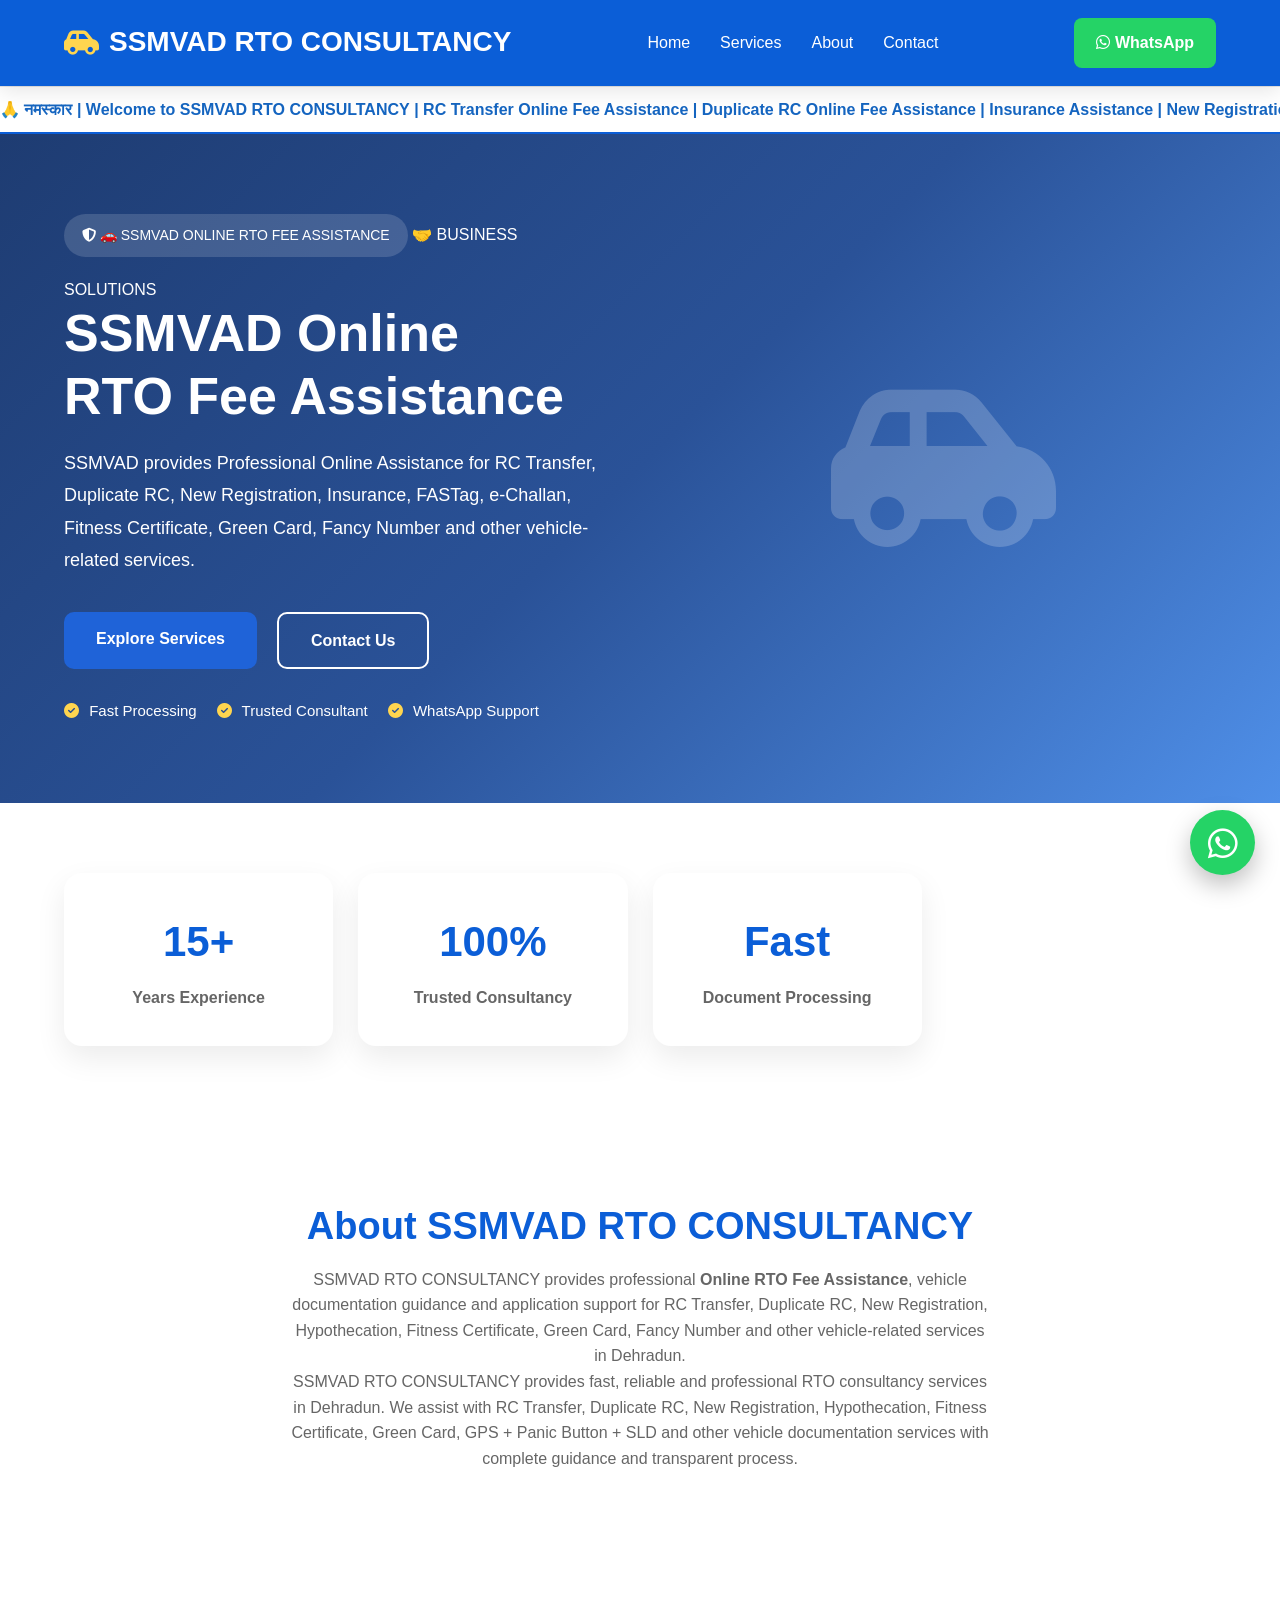
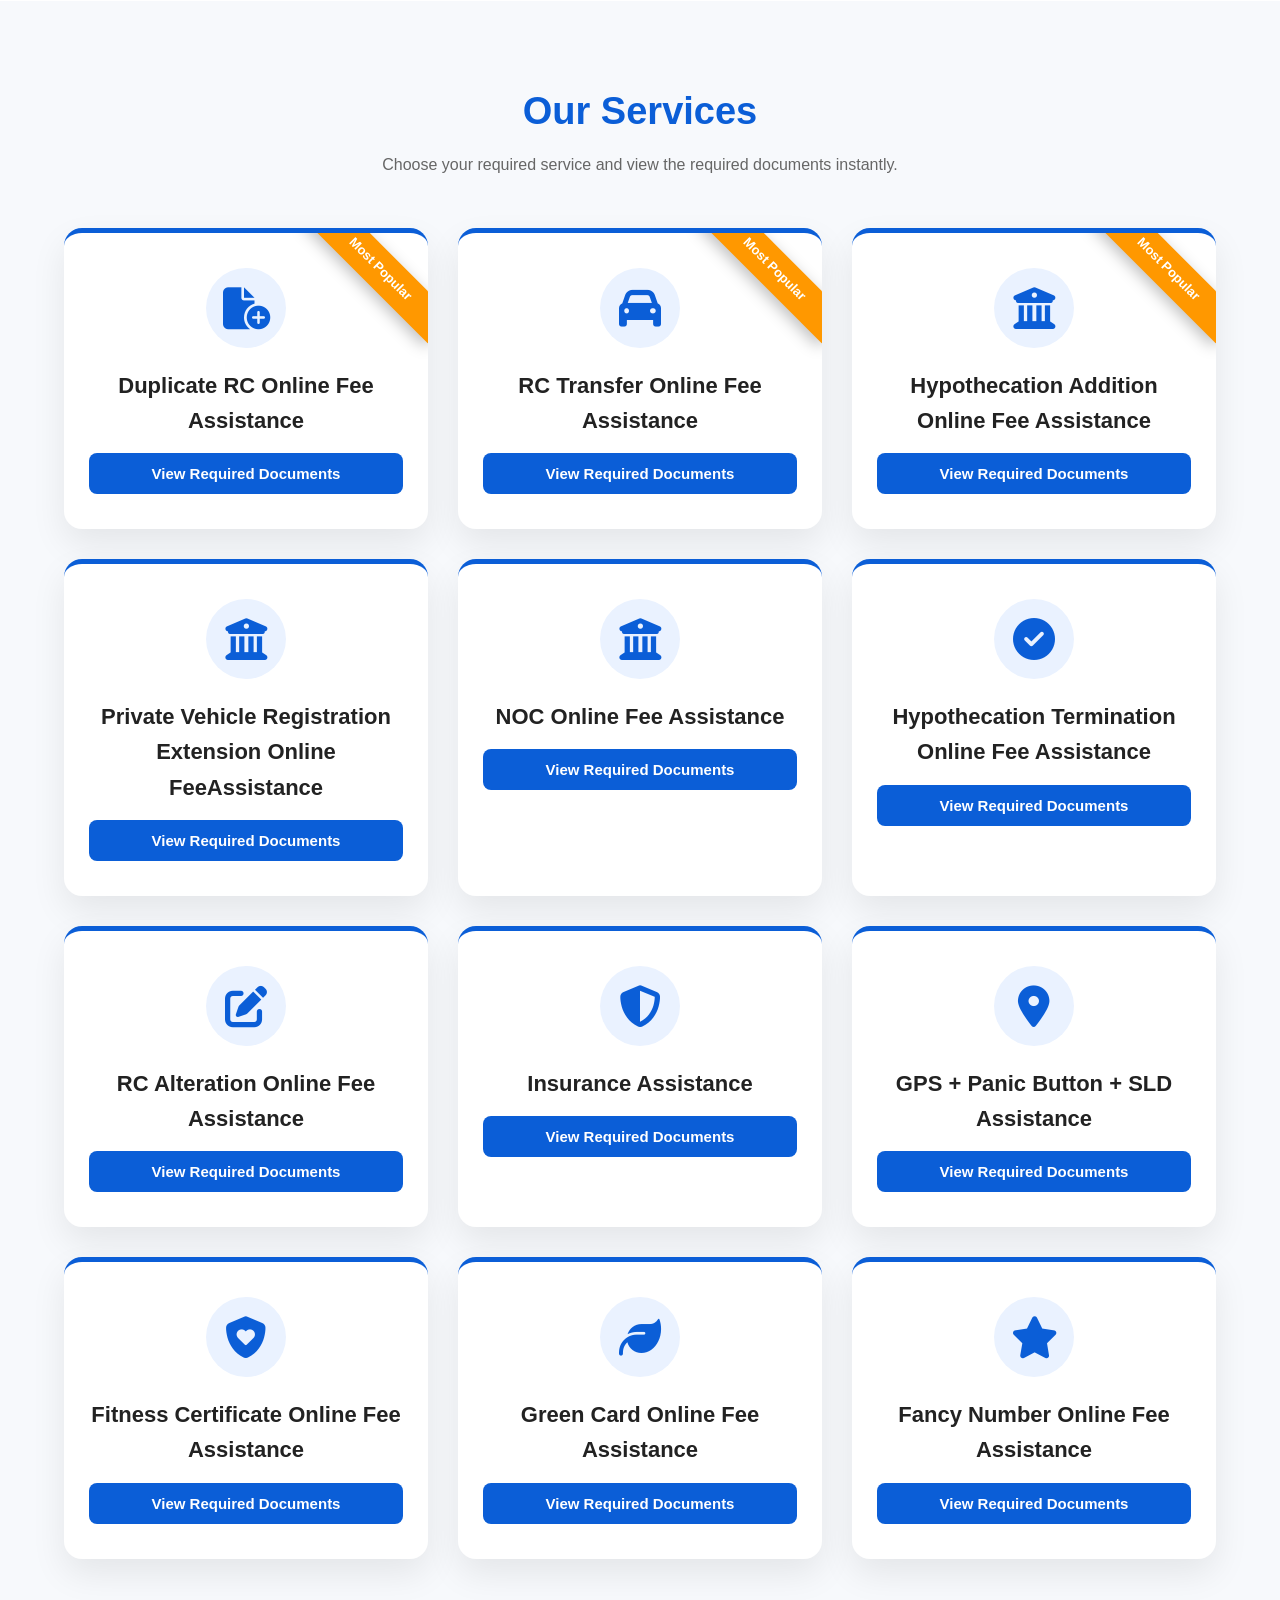
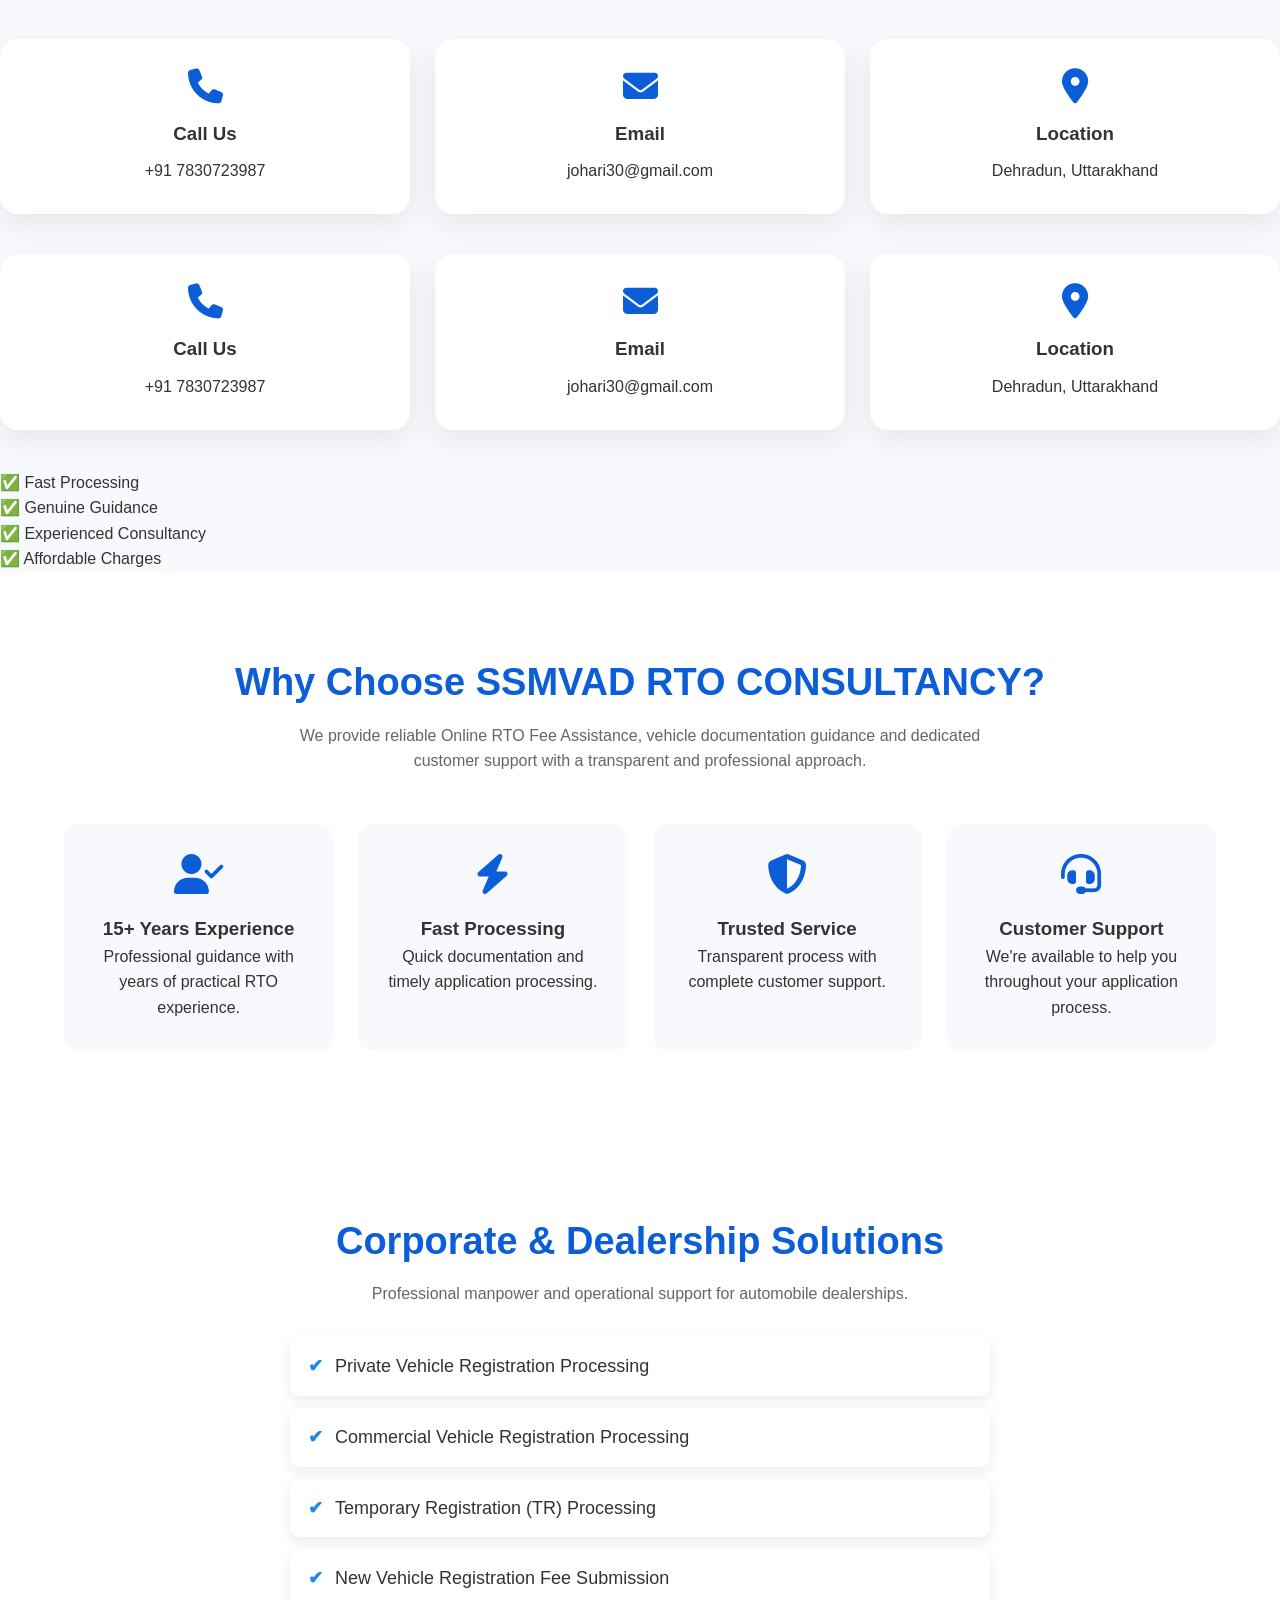
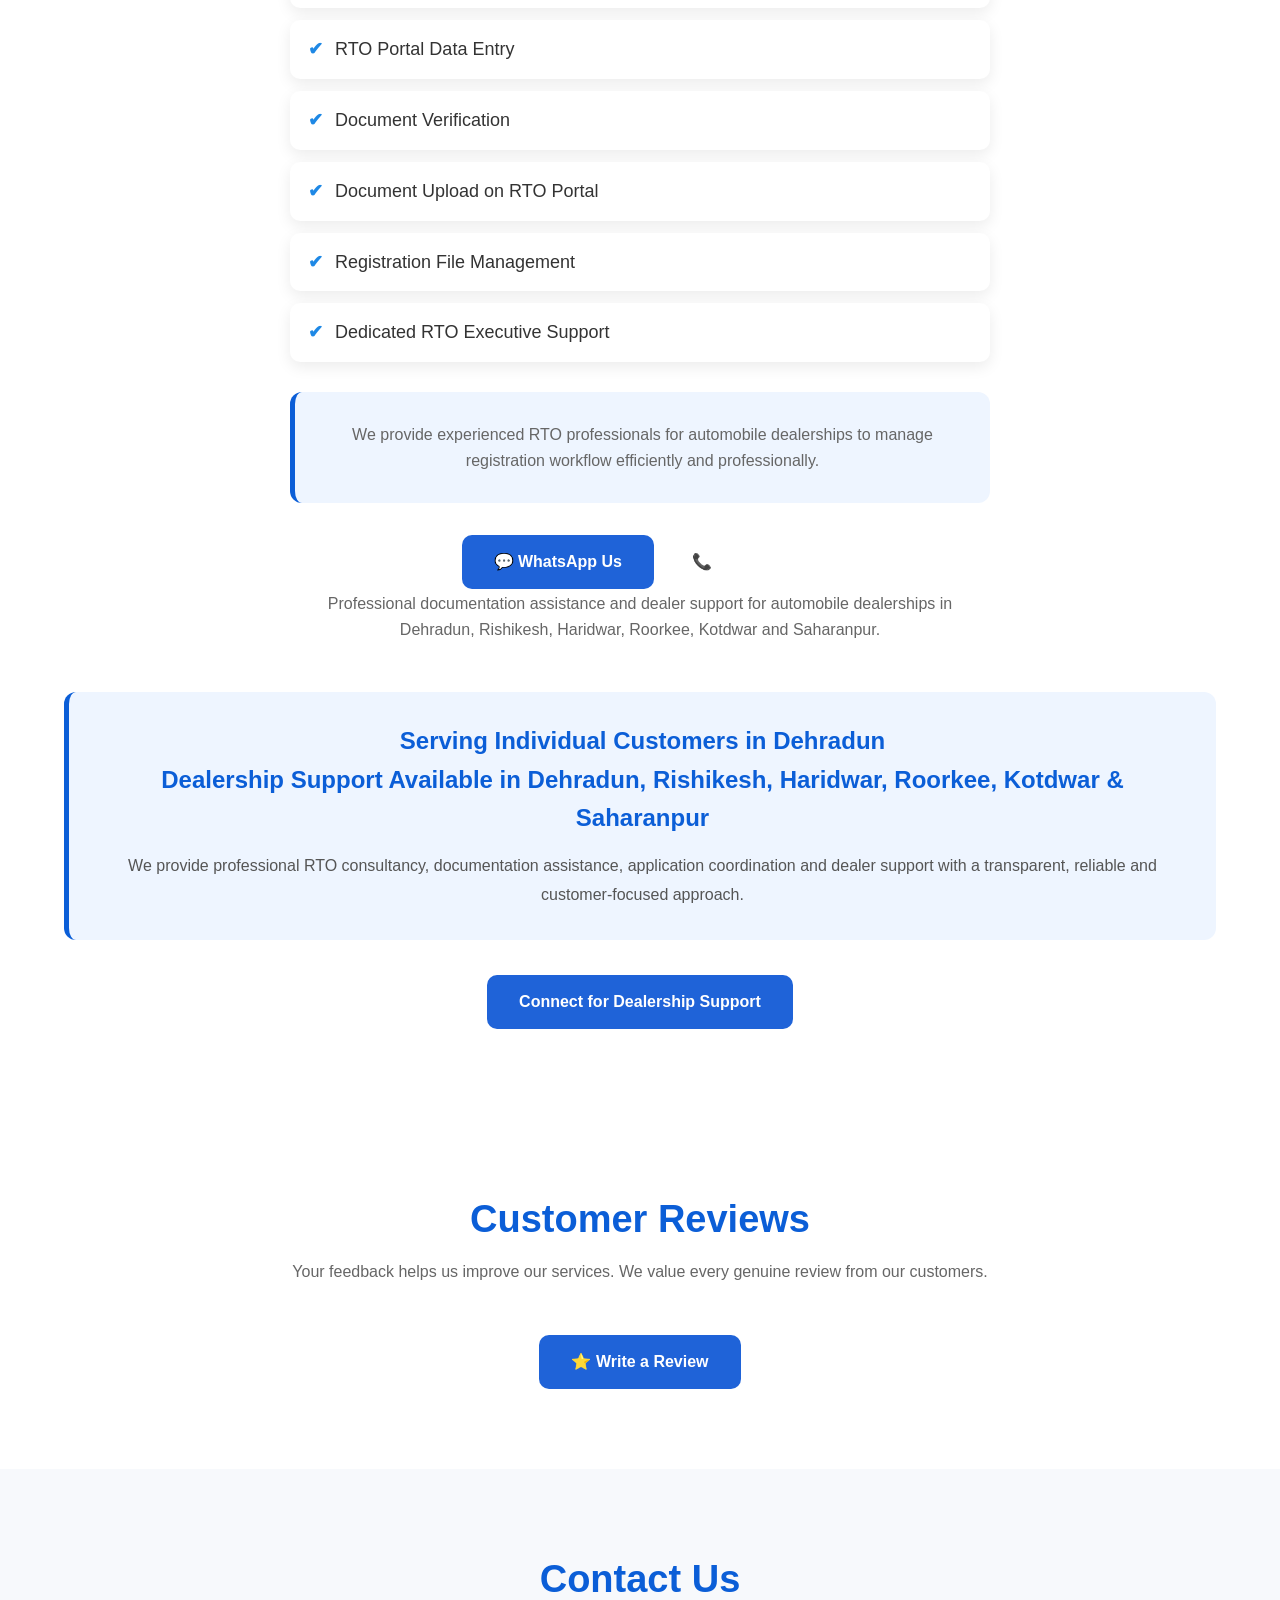
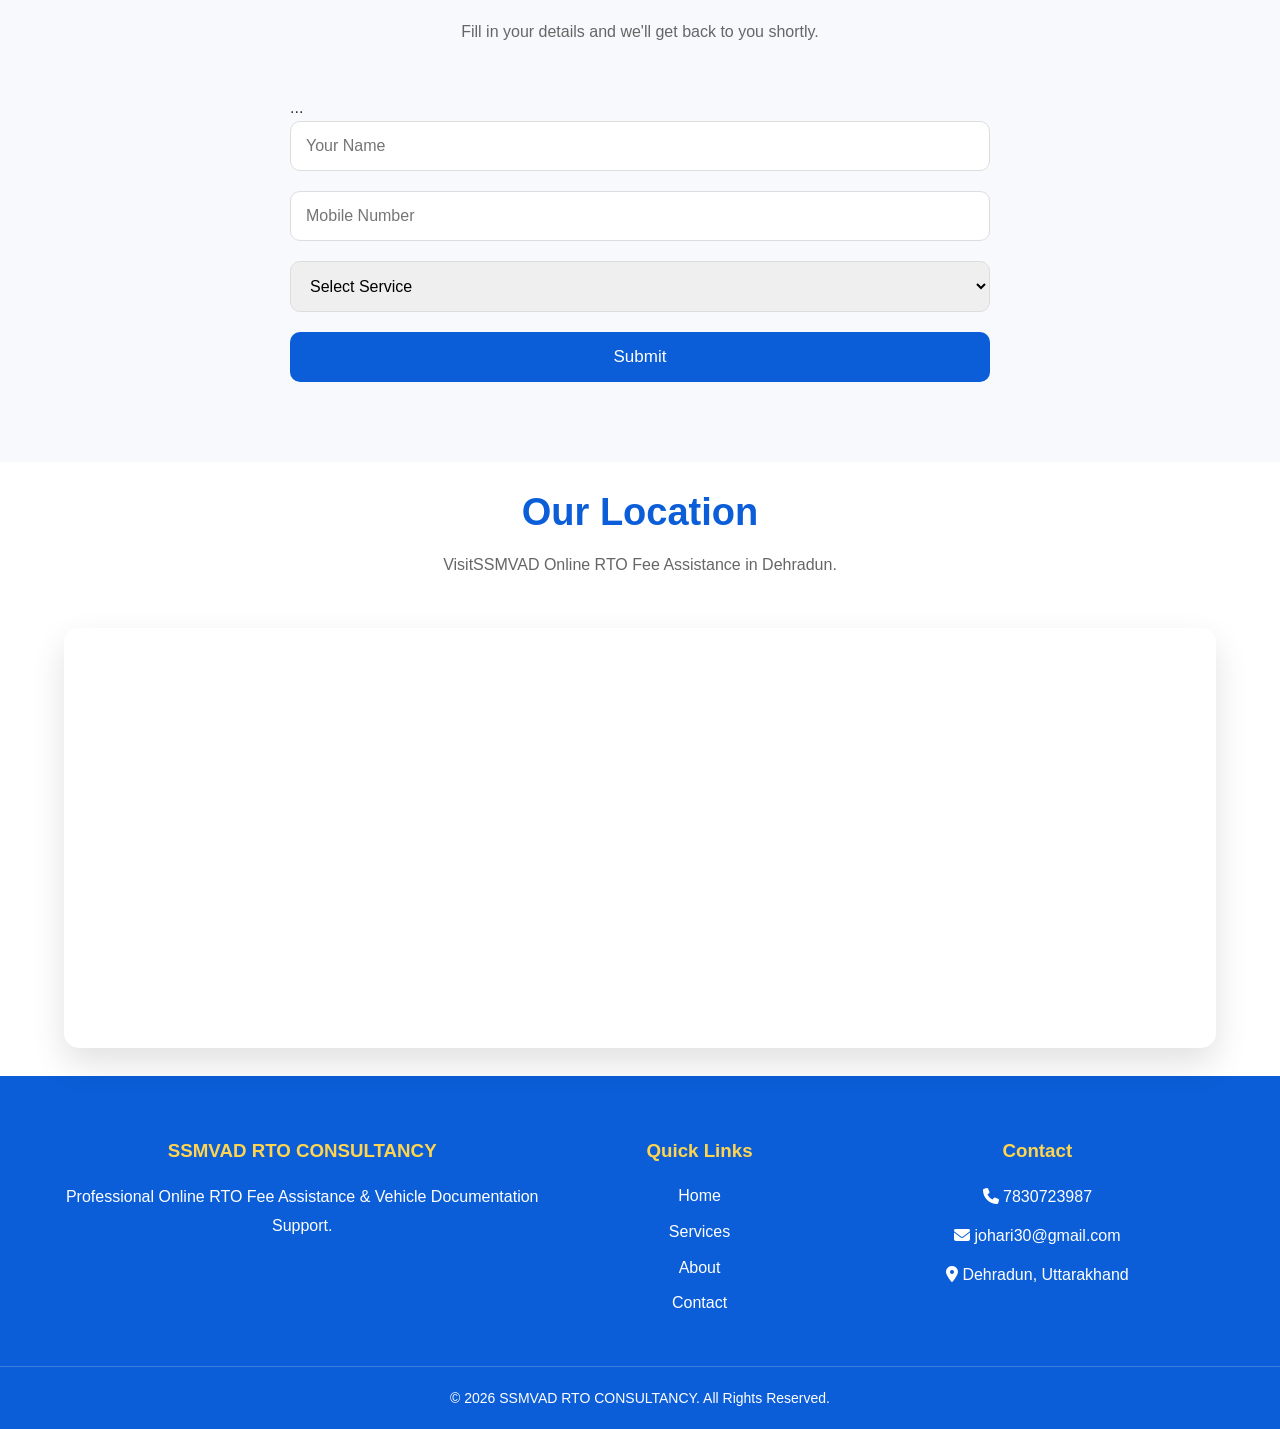
==== commit 374d115d: "Add files via upload" ====
--- a/index.html
+++ b/index.html
@@ -78,21 +78,33 @@
 <!-- ================= HERO ================= -->
  <div class="top-marquee">
 
-    <div class="marquee-content">
-
-        🙏 <strong>नमस्कार</strong> |
-        <strong>SSMVAD RTO CONSULTANCY</strong> |
-        RC Transfer Assistance |
-        Duplicate RC Assistance |
-        Fancy Number Assistance |
-        New Registration Assistance |
-        Fitness Certificate Assistance |
-        Green Card Assistance |
-        Trusted RTO Consultancy |
-        📞 +91 7830723987
-
-    </div>
-
+   <div class="marquee-content">
+
+🙏 <strong>नमस्कार</strong> |
+
+Welcome to <strong>SSMVAD RTO CONSULTANCY</strong> |
+
+RC Transfer Online Fee Assistance |
+
+Duplicate RC Online Fee Assistance |
+
+Insurance Assistance |
+
+New Registration Online Fee Assistance |
+
+Hypothecation Online Fee Assistance |
+
+NOC Online Fee Assistance |
+
+Fitness Certificate Online Fee Assistance |
+
+Green Card Online Fee Assistance |
+
+Fancy Number Online Fee Assistance |
+
+📞 +91 7830723987
+
+</div>
 </div>
 
 <section class="hero" id="home">
@@ -103,21 +115,18 @@
 
             <span class="hero-badge">
                 <i class="fa-solid fa-shield-halved"></i>
-               SSMVAD RTO CONSULTANCY • Dehradun
+               🚗 SSMVAD ONLINE RTO FEE ASSISTANCE
             </span>
             <span class="section-badge">
 🤝 BUSINESS SOLUTIONS
 </span>
 
             <h1>
-                Fast & Reliable Vehicle Documentation Services
-            </h1>
-
-            <p>
-    RC Transfer Assistance • Duplicate RC Assistance •
-    New Registration Assistance • Hypothecation Assistance •
-    Fitness Certificate Assistance • Green Card Assistance •
-    Fancy Number Assistance • Documentation Support
+SSMVAD Online<br>
+RTO Fee Assistance
+</h1>
+          <p>
+SSMVAD provides Professional Online Assistance for RC Transfer, Duplicate RC, New Registration, Insurance, FASTag, e-Challan, Fitness Certificate, Green Card, Fancy Number and other vehicle-related services.
 </p>
 
             <div class="hero-buttons">
@@ -170,10 +179,7 @@
 
         <div class="stats-grid">
 
-            <div class="stat-card">
-                <h2>5000+</h2>
-                <p>Happy Customers</p>
-            </div>
+           
 
             <div class="stat-card">
                 <h2>15+</h2>
@@ -206,7 +212,9 @@
            <h2>About SSMVAD RTO CONSULTANCY</h2>
 
             <p>
-SSMVAD RTO CONSULTANCY is a trusted RTO consultancy in Dehradun providing fast, reliable and hassle-free vehicle documentation services. We assist with RC Transfer, Duplicate RC, Hypothecation, New Registration, Fitness Certificate, Green Card, GPS + Panic Button + SLD and other RTO-related services with complete transparency and professional support.
+<p>
+SSMVAD RTO CONSULTANCY provides professional <strong>Online RTO Fee Assistance</strong>, vehicle documentation guidance and application support for RC Transfer, Duplicate RC, New Registration, Hypothecation, Fitness Certificate, Green Card, Fancy Number and other vehicle-related services in Dehradun.
+</p>
 </p><p>
 SSMVAD RTO CONSULTANCY provides fast, reliable and professional RTO consultancy services in Dehradun. We assist with RC Transfer, Duplicate RC, New Registration, Hypothecation, Fitness Certificate, Green Card, GPS + Panic Button + SLD and other vehicle documentation services with complete guidance and transparent process.
 </p>
@@ -310,7 +318,9 @@
 
         <div class="section-title">
             <h2>Why Choose SSMVAD RTO CONSULTANCY?</h2>
-            <p>We provide fast, reliable and professional RTO consultancy services in Dehradun.</p>
+            <p>
+We provide reliable Online RTO Fee Assistance, vehicle documentation guidance and dedicated customer support with a transparent and professional approach.
+</p>
         </div>
 
         <div class="why-grid">
@@ -346,184 +356,71 @@
 </section>
 <!-- ================= DEALERSHIP SUPPORT ================= -->
 
+
+<!-- ================= CORPORATE & DEALERSHIP SOLUTIONS ================= -->
+
 <section class="dealer-support">
 
     <div class="container">
 
         <div class="section-title">
 
-            <h2>Automobile Dealership Support</h2>
-
-            <p>
-                Professional RTO consultancy and documentation assistance for Automobile Dealerships across Dehradun.
-            </p>
-
-        </div>
-
-        <div class="dealer-grid">
-
-            <div class="dealer-card">
-                <i class="fa-solid fa-car"></i>
-                <h3>Private Vehicle Registration Assistance</h3>
-            </div>
-
-            <div class="dealer-card">
-                <i class="fa-solid fa-truck"></i>
-                <h3>Commercial Vehicle Registration Assistance</h3>
-            </div>
-
-            <div class="dealer-card">
-                <i class="fa-solid fa-file-signature"></i>
-                <h3>Temporary Registration (TR) Assistance</h3>
-            </div>
-
-            <div class="dealer-card">
-                <i class="fa-solid fa-laptop"></i>
-                <h3>RTO Portal Entry Assistance</h3>
-            </div>
-
-            <div class="dealer-card">
-                <i class="fa-solid fa-file-arrow-up"></i>
-                <h3>Document Upload Assistance</h3>
-            </div>
-
-            <div class="dealer-card">
-                <i class="fa-solid fa-handshake"></i>
-                <h3>Dedicated Dealer Support</h3>
-            </div>
-
-        </div>
-
-        <div style="text-align:center;margin-top:40px;">
-
-            <a href="https://wa.me/917830723987"
-               target="_blank"
-               class="btn">
-
-               Partner With Us
-
-            </a>
-
-        </div>
-
-    </div>
-
-</section>
-<!-- ================= CORPORATE & DEALERSHIP SOLUTIONS ================= -->
-
-<section class="dealer-support">
-
-    <div class="container">
-
-        <div class="section-title">
-
            <h2>Corporate & Dealership Solutions</h2>
+           <p>
+Professional manpower and operational support for automobile dealerships.
+</p>
+
+<ul class="dealer-list">
+
+<li>Private Vehicle Registration Processing</li>
+
+<li>Commercial Vehicle Registration Processing</li>
+
+<li>Temporary Registration (TR) Processing</li>
+
+<li>New Vehicle Registration Fee Submission</li>
+
+<li>RTO Portal Data Entry</li>
+
+<li>Document Verification</li>
+
+<li>Document Upload on RTO Portal</li>
+
+<li>Registration File Management</li>
+
+<li>Dedicated RTO Executive Support</li>
+
+</ul>
+
+<p class="dealer-note">
+We provide experienced RTO professionals for automobile dealerships to manage registration workflow efficiently and professionally.
+</p>
+
+<div style="text-align:center; margin-top:30px;">
+    <a href="https://wa.me/917830723987" class="btn">💬 WhatsApp Us</a>
+
+    <a href="tel:+917830723987" class="btn btn-outline">📞 Call Now</a>
+</div>
 
             <p>
 <p>
-Professional documentation assistance and end-to-end coordination for automobile dealerships across Uttarakhand.
+<p>
+Professional documentation assistance and dealer support for automobile dealerships in Dehradun, Rishikesh, Haridwar, Roorkee, Kotdwar and Saharanpur.
 </p>
 
         </div>
 
-        <div class="dealer-grid">
-
-            
-                <i class="fa-solid fa-car-side"></i>
-                <div class="dealer-card">
-    <i class="fa-solid fa-file-lines"></i>
-    <h3>Documentation Assistance</h3>
-</div>
-
-<div class="dealer-card">
-    <i class="fa-solid fa-users"></i>
-    <h3>Bulk Registration Coordination</h3>
-</div>
-                <div class="dealer-card">
-    <i class="fa-solid fa-car-side"></i>
-    <h3>Private Vehicle Registration Assistance</h3>
-</div>
-
-<div class="dealer-card">
-    <i class="fa-solid fa-truck"></i>
-    <h3>Commercial Vehicle Registration Assistance</h3>
-</div>
-
-<div class="dealer-card">
-    <i class="fa-solid fa-file-signature"></i>
-    <h3>Temporary Registration (TR) Assistance</h3>
-</div>
-
-<div class="dealer-card">
-    <i class="fa-solid fa-laptop"></i>
-    <h3>Portal Entry Assistance</h3>
-</div>
-
-<div class="dealer-card">
-    <i class="fa-solid fa-file-lines"></i>
-    <h3>Documentation Assistance</h3>
-</div>
-
-<div class="dealer-card">
-    <i class="fa-solid fa-receipt"></i>
-    <h3>Road Tax Documentation Assistance</h3>
-</div>
-
-<div class="dealer-card">
-    <i class="fa-solid fa-users"></i>
-    <h3>Bulk Registration Coordination</h3>
-</div>
-
-<div class="dealer-card">
-    <i class="fa-solid fa-headset"></i>
-    <h3>Dedicated Dealer Support</h3>
-</div>
-        </div><div class="dealer-card">
-<i class="fa-solid fa-car-side"></i>
-<h3>Private Vehicle Registration Assistance</h3>
-</div>
-
-<div class="dealer-card">
-<i class="fa-solid fa-truck"></i>
-<h3>Commercial Vehicle Registration Assistance</h3>
-</div>
-
-<div class="dealer-card">
-<i class="fa-solid fa-file-signature"></i>
-<h3>Temporary Registration (TR) Assistance</h3>
-</div>
-
-<div class="dealer-card">
-<i class="fa-solid fa-laptop"></i>
-<h3>Portal Entry Assistance</h3>
-</div>
-
-<div class="dealer-card">
-<i class="fa-solid fa-file-arrow-up"></i>
-<h3>Documentation Assistance</h3>
-</div>
-
-<div class="dealer-card">
-<i class="fa-solid fa-receipt"></i>
-<h3>Road Tax Documentation Assistance</h3>
-</div>
-
-<div class="dealer-card">
-<i class="fa-solid fa-users"></i>
-<h3>Bulk Registration Coordination</h3>
-</div>
-
-<div class="dealer-card">
-<i class="fa-solid fa-headset"></i>
-<h3>Dedicated Dealer Support</h3>
-</div>
-
+        
        <div class="dealer-note">
 
-    <strong>
-        Serving Individual Customers in Dehradun <br>
-        Supporting Automobile Dealerships Across Uttarakhand
-    </strong>
+   <strong>
+
+Serving Individual Customers in Dehradun<br>
+
+Dealership Support Available in
+Dehradun, Rishikesh, Haridwar, Roorkee, Kotdwar & Saharanpur
+
+</strong>
 
     <p>
         We provide professional RTO consultancy, documentation assistance,
@@ -547,57 +444,25 @@
     </div>
 
 </section>
-<!-- ================= CONTACT ================= -->
-<!-- ================= REVIEWS ================= -->
-
 <section class="reviews">
 
     <div class="container">
 
         <div class="section-title">
-            <h2>What Our Customers Say</h2>
-            <p>
-                Our customers trust SSMVAD RTO CONSULTANCY for fast, reliable and hassle-free vehicle documentation services.
+
+            <h2>Customer Reviews</h2>
+
+            <p>
+                Your feedback helps us improve our services. We value every genuine review from our customers.
             </p>
-        </div>
-
-        <div class="review-grid">
-
-            <div class="review-card">
-
-                <div class="stars">★★★★★</div>
-
-                <p>
-                    RC Transfer process was completed quickly. Excellent support and professional guidance.
-                </p>
-
-                <h4>Happy Customer</h4>
-
-            </div>
-
-            <div class="review-card">
-
-                <div class="stars">★★★★★</div>
-
-                <p>
-                    Very smooth documentation process. Highly recommended for all RTO related work.
-                </p>
-
-                <h4>Satisfied Client</h4>
-
-            </div>
-
-            <div class="review-card">
-
-                <div class="stars">★★★★★</div>
-
-                <p>
-                    Fast service, reasonable charges and great customer support.
-                </p>
-
-                <h4>Vehicle Owner</h4>
-
-            </div>
+
+        </div>
+
+        <div style="text-align:center; margin-top:30px;">
+
+            <a href="#" class="btn">
+                ⭐ Write a Review
+            </a>
 
         </div>
 
@@ -660,7 +525,7 @@
             <h2>Our Location</h2>
 
             <p>
-                Visit SSMVAD RTO CONSULTANCY in Dehradun.
+                VisitSSMVAD Online RTO Fee Assistance in Dehradun.
             </p>
 
         </div>
@@ -689,8 +554,7 @@
             <h3>SSMVAD RTO CONSULTANCY</h3>
 
             <p>
-                Professional RTO Consultancy Services for Private &
-                Commercial Vehicles in Dehradun.
+                Professional Online RTO Fee Assistance & Vehicle Documentation Support.
             </p>
 
         </div>
--- a/css/style.css
+++ b/css/style.css
@@ -103,9 +103,8 @@
 /* HERO */
 
 .hero{
-    background:linear-gradient(135deg,#0b5ed7,#2d8cff);
-    color:#fff;
-    padding:90px 0;
+    background: linear-gradient(135deg,#1e3c72,#2a5298,#4f8fe8);
+    color:#fff;
 }
 
 /*.hero-container{
@@ -176,16 +175,16 @@
     text-align:center;
     margin-bottom:50px;
 }
-.section-badge{
-display:inline-block;
-background:#0b5ed7;
-color:#fff;
-padding:8px 20px;
-border-radius:30px;
-font-size:14px;
-font-weight:600;
-margin-bottom:15px;
-letter-spacing:1px;
+.fee-badge{
+    display:inline-block;
+    margin:12px 0;
+    padding:6px 12px;
+    background:#eafaf1;
+    color:#198754;
+    border:1px solid #198754;
+    border-radius:20px;
+    font-size:13px;
+    font-weight:600;
 }
 
 .section-title h2{
@@ -857,7 +856,9 @@
 
 .top-marquee{
     width:100%;
-    background:#FFD54F;
+    background:#ffffff;
+border-top:1px solid #e5e5e5;
+border-bottom:1px solid #e5e5e5;
     overflow:hidden;
     white-space:nowrap;
     padding:10px 0;
@@ -867,9 +868,9 @@
 .marquee-content{
     display:inline-block;
     white-space:nowrap;
-    color:#222;
+    color:#1565c0;
     font-weight:600;
-    animation: marqueeMove 25s linear infinite;
+     animation: marqueeMove 25s linear infinite;
 }
 
 @keyframes marqueeMove{
@@ -985,4 +986,31 @@
     font-size:20px;
 }
 
+}
+.dealer-list{
+    list-style:none;
+    padding:0;
+    max-width:700px;
+    margin:30px auto;
+}
+
+.dealer-list li{
+    position:relative;
+    padding:15px 20px 15px 45px;
+    margin:12px 0;
+    background:#ffffff;
+    border-radius:10px;
+    box-shadow:0 5px 15px rgba(0,0,0,.08);
+    text-align:left;
+    font-size:18px;
+    font-weight:500;
+}
+
+.dealer-list li::before{
+    content:"✔";
+    position:absolute;
+    left:18px;
+    color:#1e88e5;
+    font-weight:bold;
+    font-size:18px;
 }
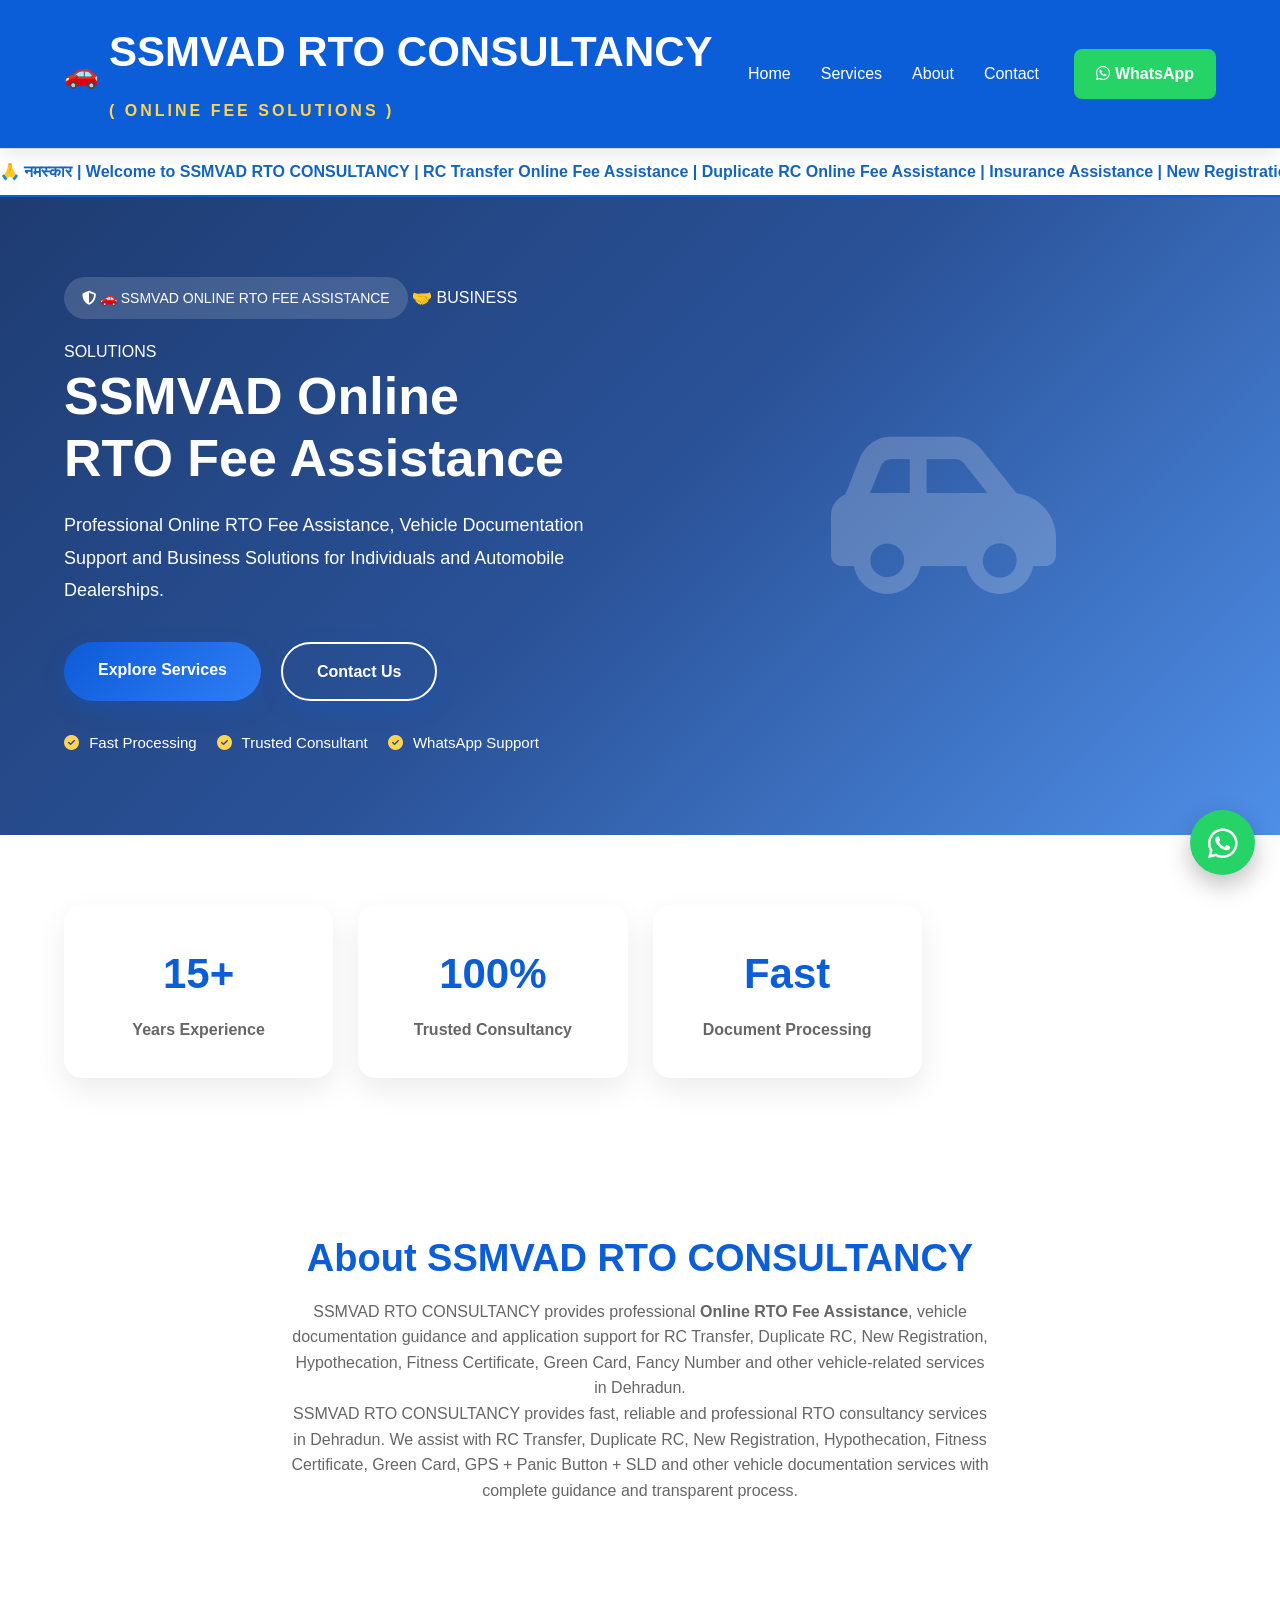
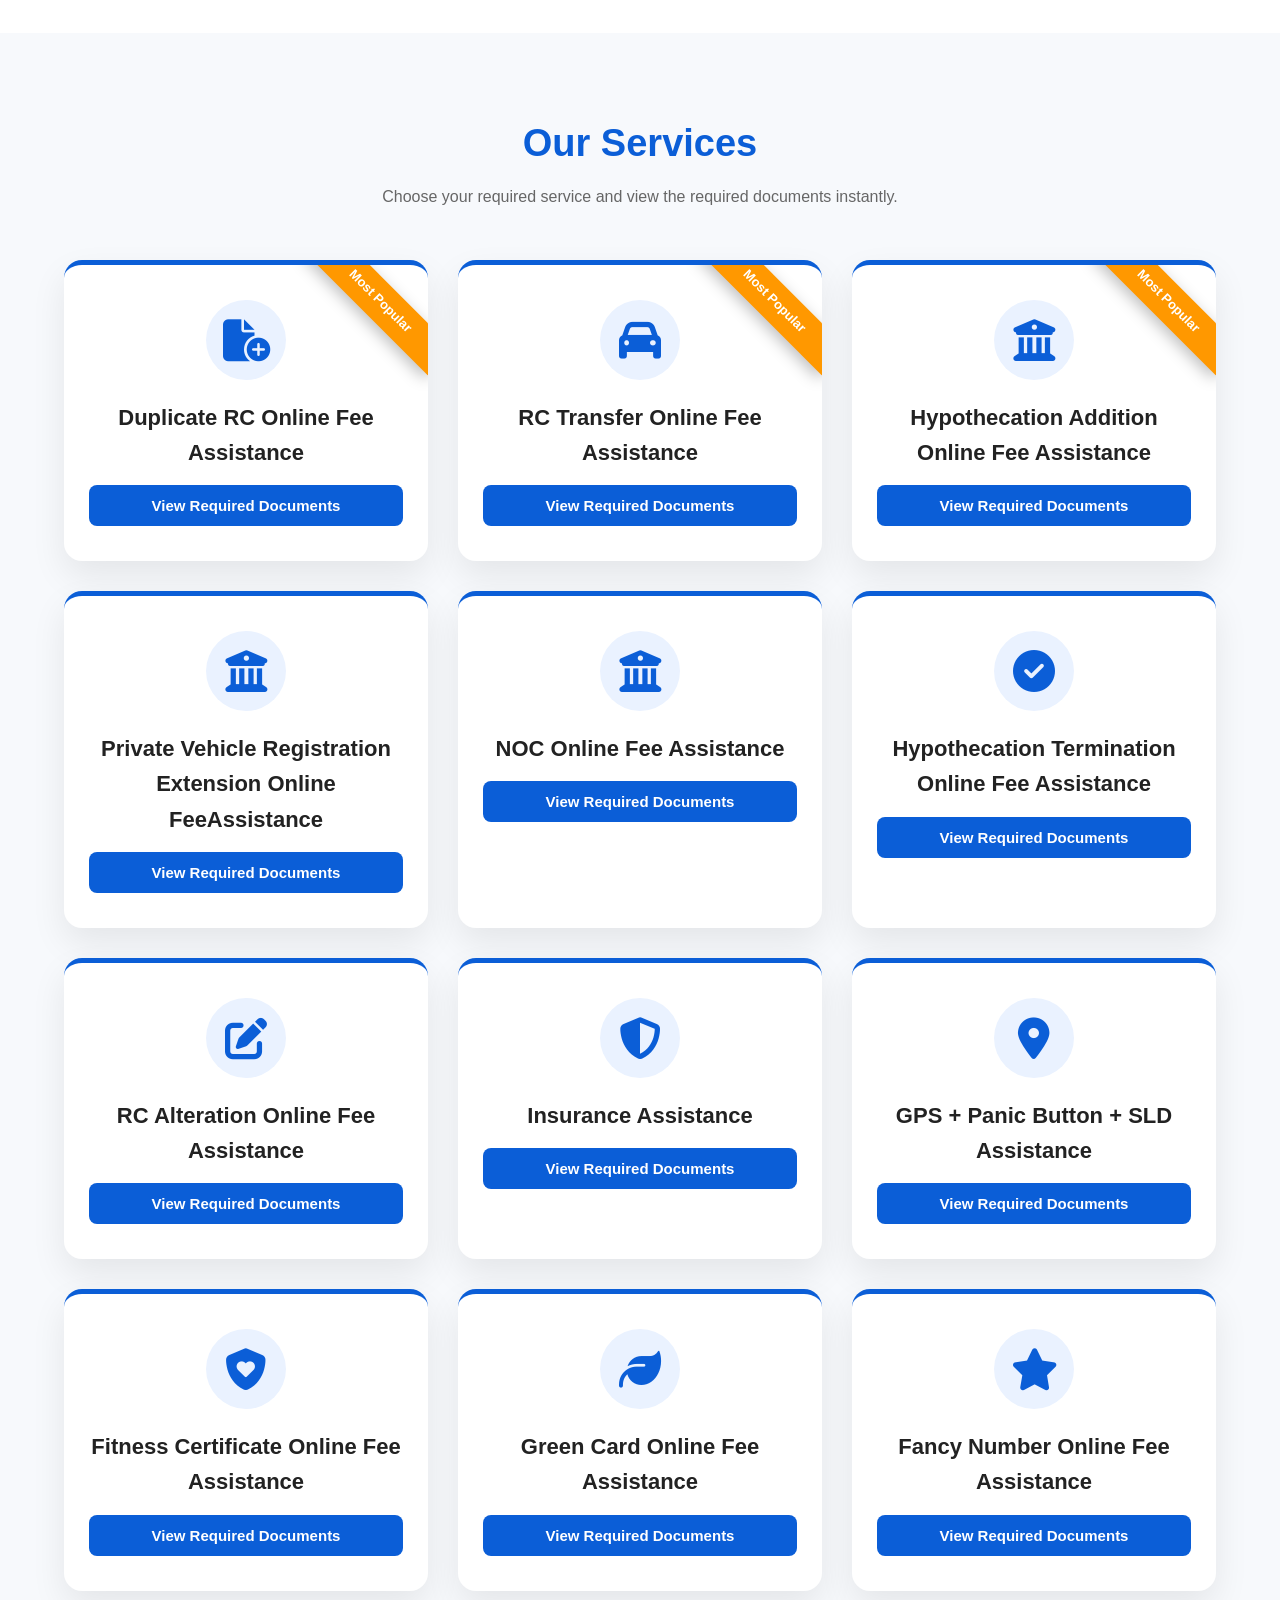
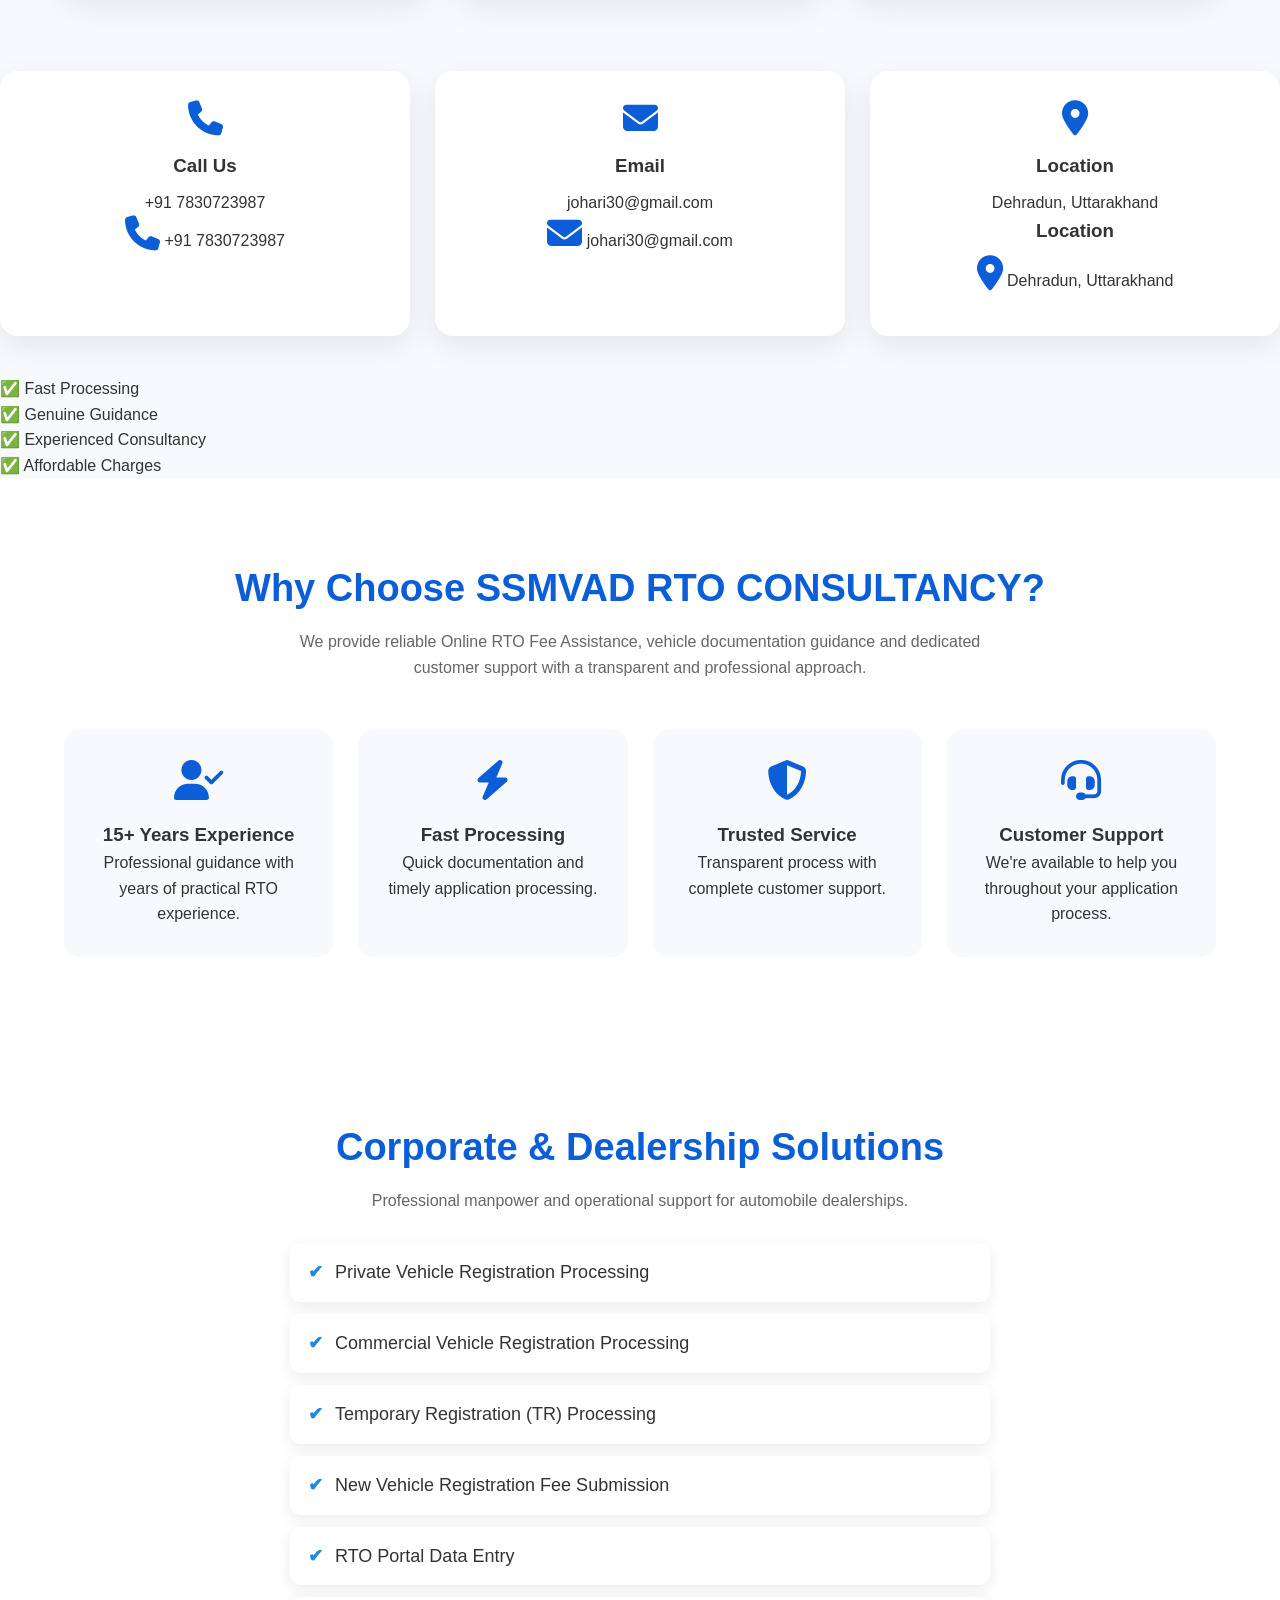
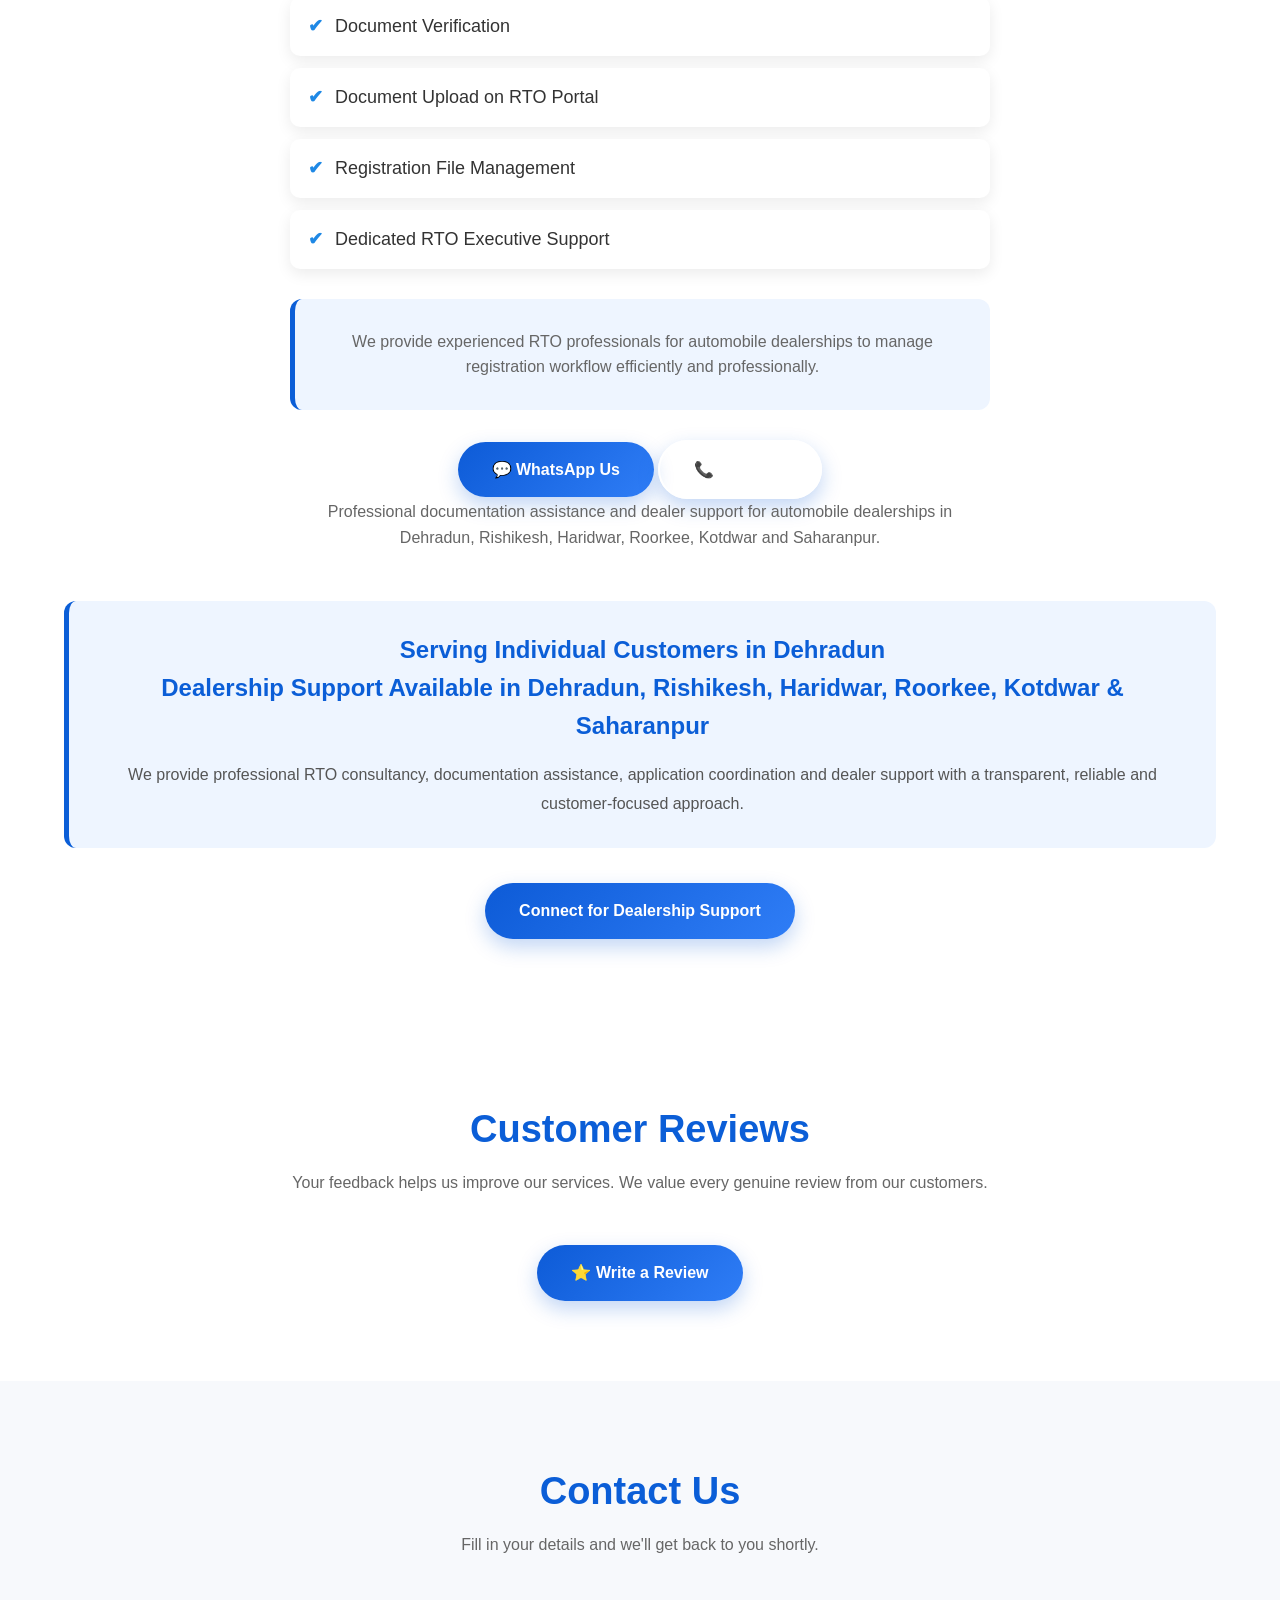
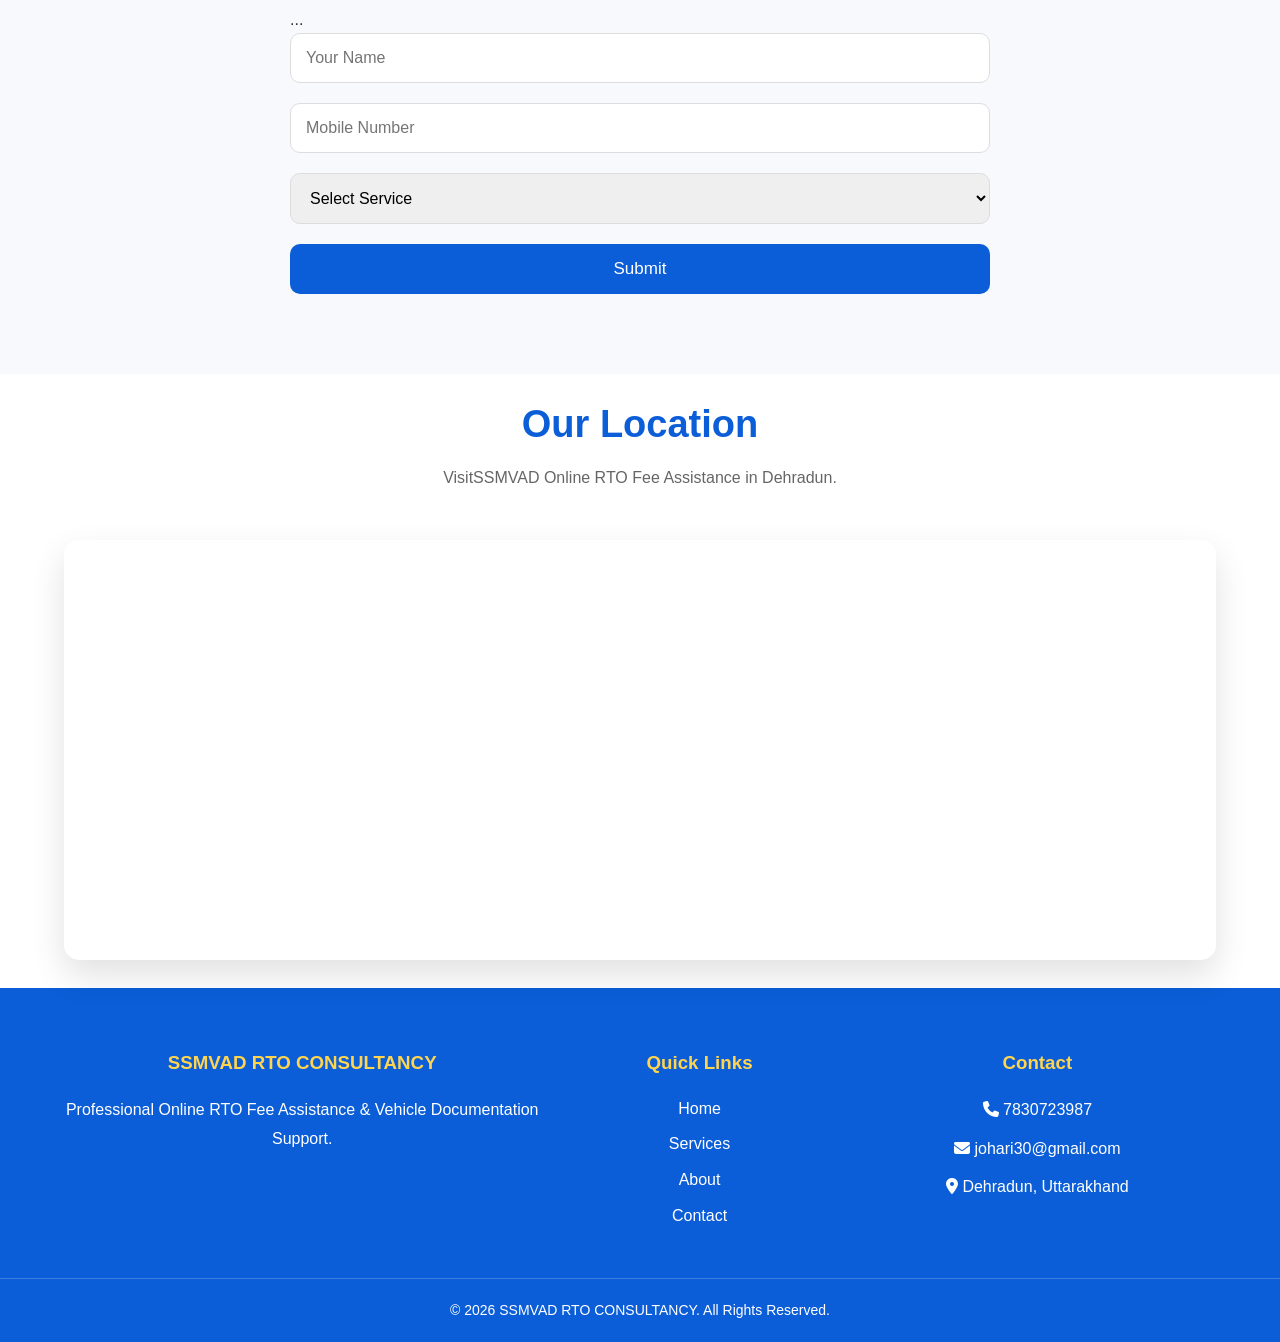
==== commit 46981b03: "Add files via upload" ====
--- a/index.html
+++ b/index.html
@@ -6,8 +6,10 @@
     <meta charset="UTF-8">
     <meta name="viewport" content="width=device-width, initial-scale=1.0">
 
-    <title>SSMVAD RTO CONSULTANCY | Dehradun</title>
-    <meta name="description" content="SSMVAD RTO CONSULTANCY provides professional RTO consultancy services in Dehradun including RC Transfer, Duplicate RC, New Registration, Hypothecation, Fitness Certificate, Green Card, GPS + Panic Button + SLD.">
+    <title>SSMVAD Online RTO Fee Assistance | Dehradun</title>
+    <meta name="description"
+content="Professional Online RTO Fee Assistance, Vehicle Documentation Support, Insurance Assistance, FASTag Assistance, e-Challan Assistance and Dealership Support in Dehradun.">
+   
 
 <meta name="keywords" content="RTO Consultant Dehradun, RC Transfer Dehradun, Duplicate RC, Vehicle Registration, Hypothecation, Fitness Certificate, Green Card, SSMVAD RTO CONSULTANCY">
 
@@ -42,9 +44,12 @@
     <div class="container">
 
         <div class="logo">
-            <i class="fa-solid fa-car-side"></i>
-            <span>SSMVAD RTO CONSULTANCY</span>
-        </div>
+    🚗
+    <div class="logo-text">
+        <h2>SSMVAD RTO CONSULTANCY</h2>
+        <span class="logo-tagline">( ONLINE FEE SOLUTIONS )</span>
+    </div>
+</div>
 
         <nav>
 
@@ -126,7 +131,7 @@
 RTO Fee Assistance
 </h1>
           <p>
-SSMVAD provides Professional Online Assistance for RC Transfer, Duplicate RC, New Registration, Insurance, FASTag, e-Challan, Fitness Certificate, Green Card, Fancy Number and other vehicle-related services.
+Professional Online RTO Fee Assistance, Vehicle Documentation Support and Business Solutions for Individuals and Automobile Dealerships.
 </p>
 
             <div class="hero-buttons">
@@ -250,45 +255,44 @@
     </div>
 
 </section>
+
+
+   
 <div class="contact-info">
 
     <div class="info-card">
         <i class="fa-solid fa-phone"></i>
         <h3>Call Us</h3>
         <p>+91 7830723987</p>
+        
+    <a href="tel:+917830723987">
+        <i class="fa-solid fa-phone"></i>
+        +91 7830723987
+    </a>
+</p>
     </div>
 
     <div class="info-card">
         <i class="fa-solid fa-envelope"></i>
         <h3>Email</h3>
         <p>johari30@gmail.com</p>
+         <a href="mailto:johari30@gmail.com">
+        <i class="fa-solid fa-envelope"></i>
+        johari30@gmail.com
+    </a>
     </div>
 
     <div class="info-card">
         <i class="fa-solid fa-location-dot"></i>
         <h3>Location</h3>
         <p>Dehradun, Uttarakhand</p>
-    </div>
-
-</div>
-<div class="contact-info">
-
-    <div class="info-card">
-        <i class="fa-solid fa-phone"></i>
-        <h3>Call Us</h3>
-        <p>+91 7830723987</p>
-    </div>
-
-    <div class="info-card">
-        <i class="fa-solid fa-envelope"></i>
-        <h3>Email</h3>
-        <p>johari30@gmail.com</p>
-    </div>
-
-    <div class="info-card">
+        <h3>Location</h3>
+<p>
+    <a href="https://maps.google.com/?q=Dehradun,Uttarakhand" target="_blank">
         <i class="fa-solid fa-location-dot"></i>
-        <h3>Location</h3>
-        <p>Dehradun, Uttarakhand</p>
+        Dehradun, Uttarakhand
+    </a>
+</p>
     </div>
 
 </div>
--- a/css/style.css
+++ b/css/style.css
@@ -71,6 +71,7 @@
 .logo i{
     color:#FFD54F;
 }
+
 
 nav ul{
     display:flex;
@@ -372,6 +373,16 @@
     font-size:17px;
     cursor:pointer;
 }
+.contact-card a,
+.contact-info a{
+    color: inherit;
+    text-decoration: none;
+}
+
+.contact-card a:hover,
+.contact-info a:hover{
+    color: #0d6efd;
+}
 
 /* ==========================
    FOOTER
@@ -531,28 +542,32 @@
 
 .btn{
     display:inline-block;
-    background:#1f63d8;
-    color:#fff;
-    padding:14px 32px;
-    border-radius:10px;
+    background:linear-gradient(135deg,#0d5bd7,#2f7df6);
+    color:#fff;
+    padding:15px 34px;
+    border-radius:50px;
     text-decoration:none;
     font-weight:600;
-    transition:.3s;
+    font-size:16px;
+    box-shadow:0 8px 20px rgba(13,91,215,.25);
+    transition:all .3s ease;
 }
 
 .btn:hover{
-    transform:translateY(-3px);
+    transform:translateY(-4px);
+    box-shadow:0 12px 28px rgba(13,91,215,.35);
 }
 
 .btn-outline{
     background:transparent;
     border:2px solid #fff;
     color:#fff;
+    border-radius:50px;
 }
 
 .btn-outline:hover{
     background:#fff;
-    color:#1f63d8;
+    color:#0d5bd7;
 }
 /* ===================================
    PREMIUM HERO V2
@@ -875,7 +890,7 @@
 
 @keyframes marqueeMove{
     0%{
-        transform:translateX(100%);
+        transform:translateX(120%);
     }
 
     100%{
@@ -1013,4 +1028,32 @@
     color:#1e88e5;
     font-weight:bold;
     font-size:18px;
+}
+.logo-tagline{
+    margin:4px 0 0 0;
+    font-size:13px;
+    font-weight:600;
+    color:#ffd54f;
+    letter-spacing:2px;
+    text-transform:uppercase;
+}
+.logo-tagline{
+    margin-top:3px;
+    font-size:16px;
+    color:#FFD54F;
+    font-weight:800;
+    letter-spacing:3px;
+    white-space:nowrap;
+    animation:logoMove 5s ease-in-out infinite alternate;
+}
+@keyframes logoMove{
+
+    0%{
+        transform:translateX(0px);
+    }
+
+    100%{
+        transform:translateX(45px);
+    }
+
 }
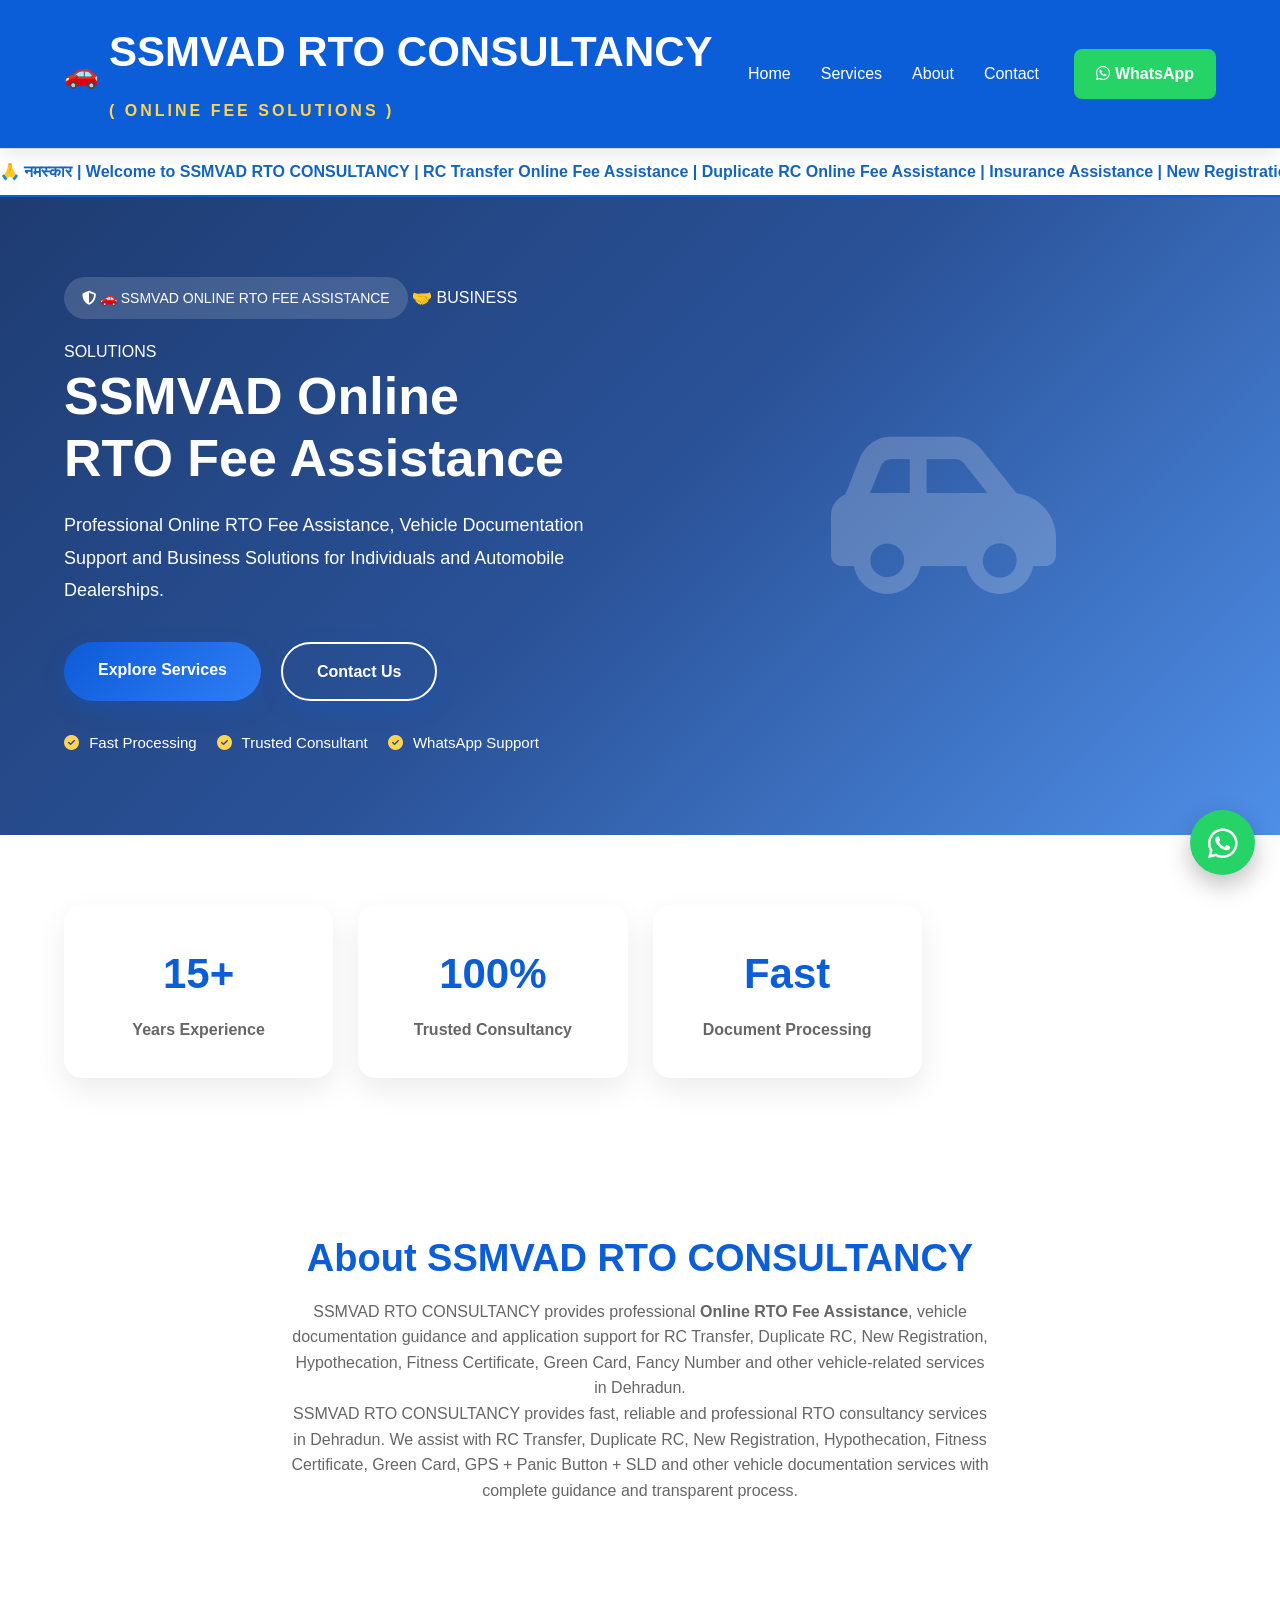
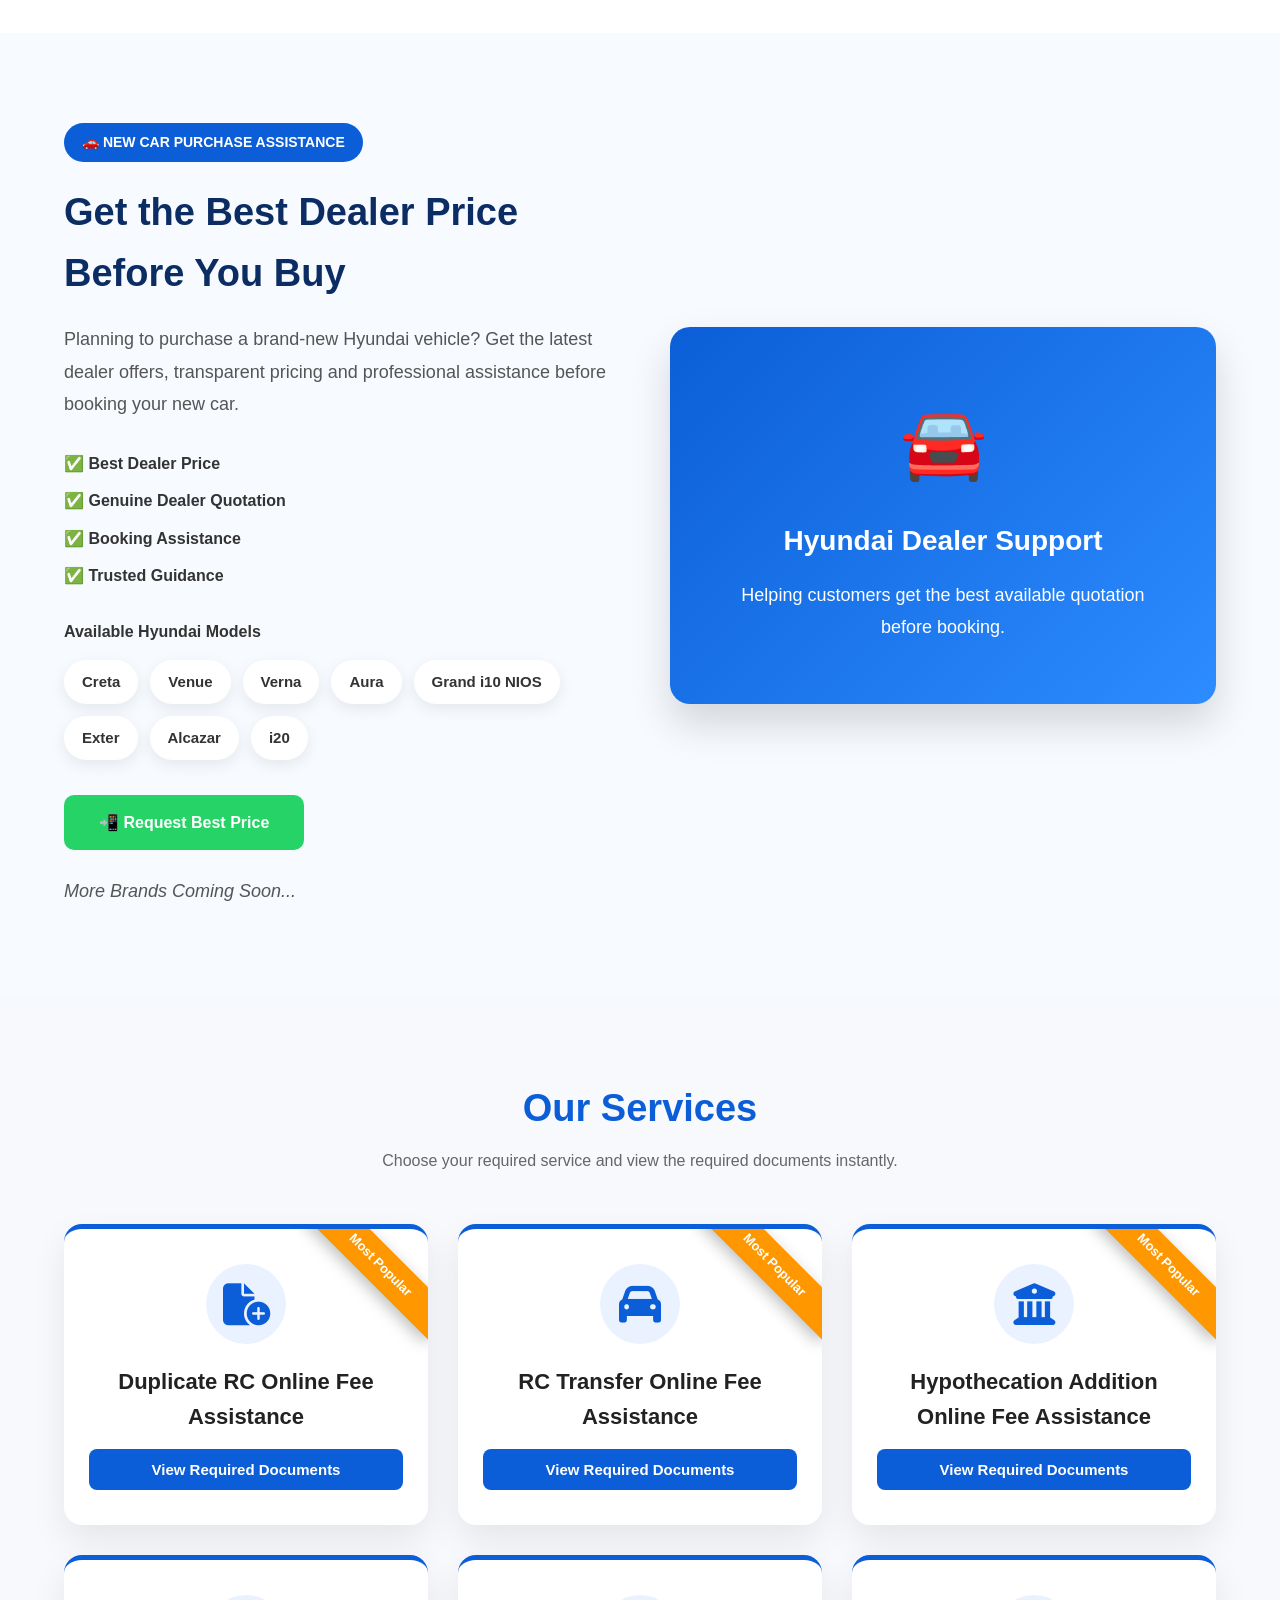
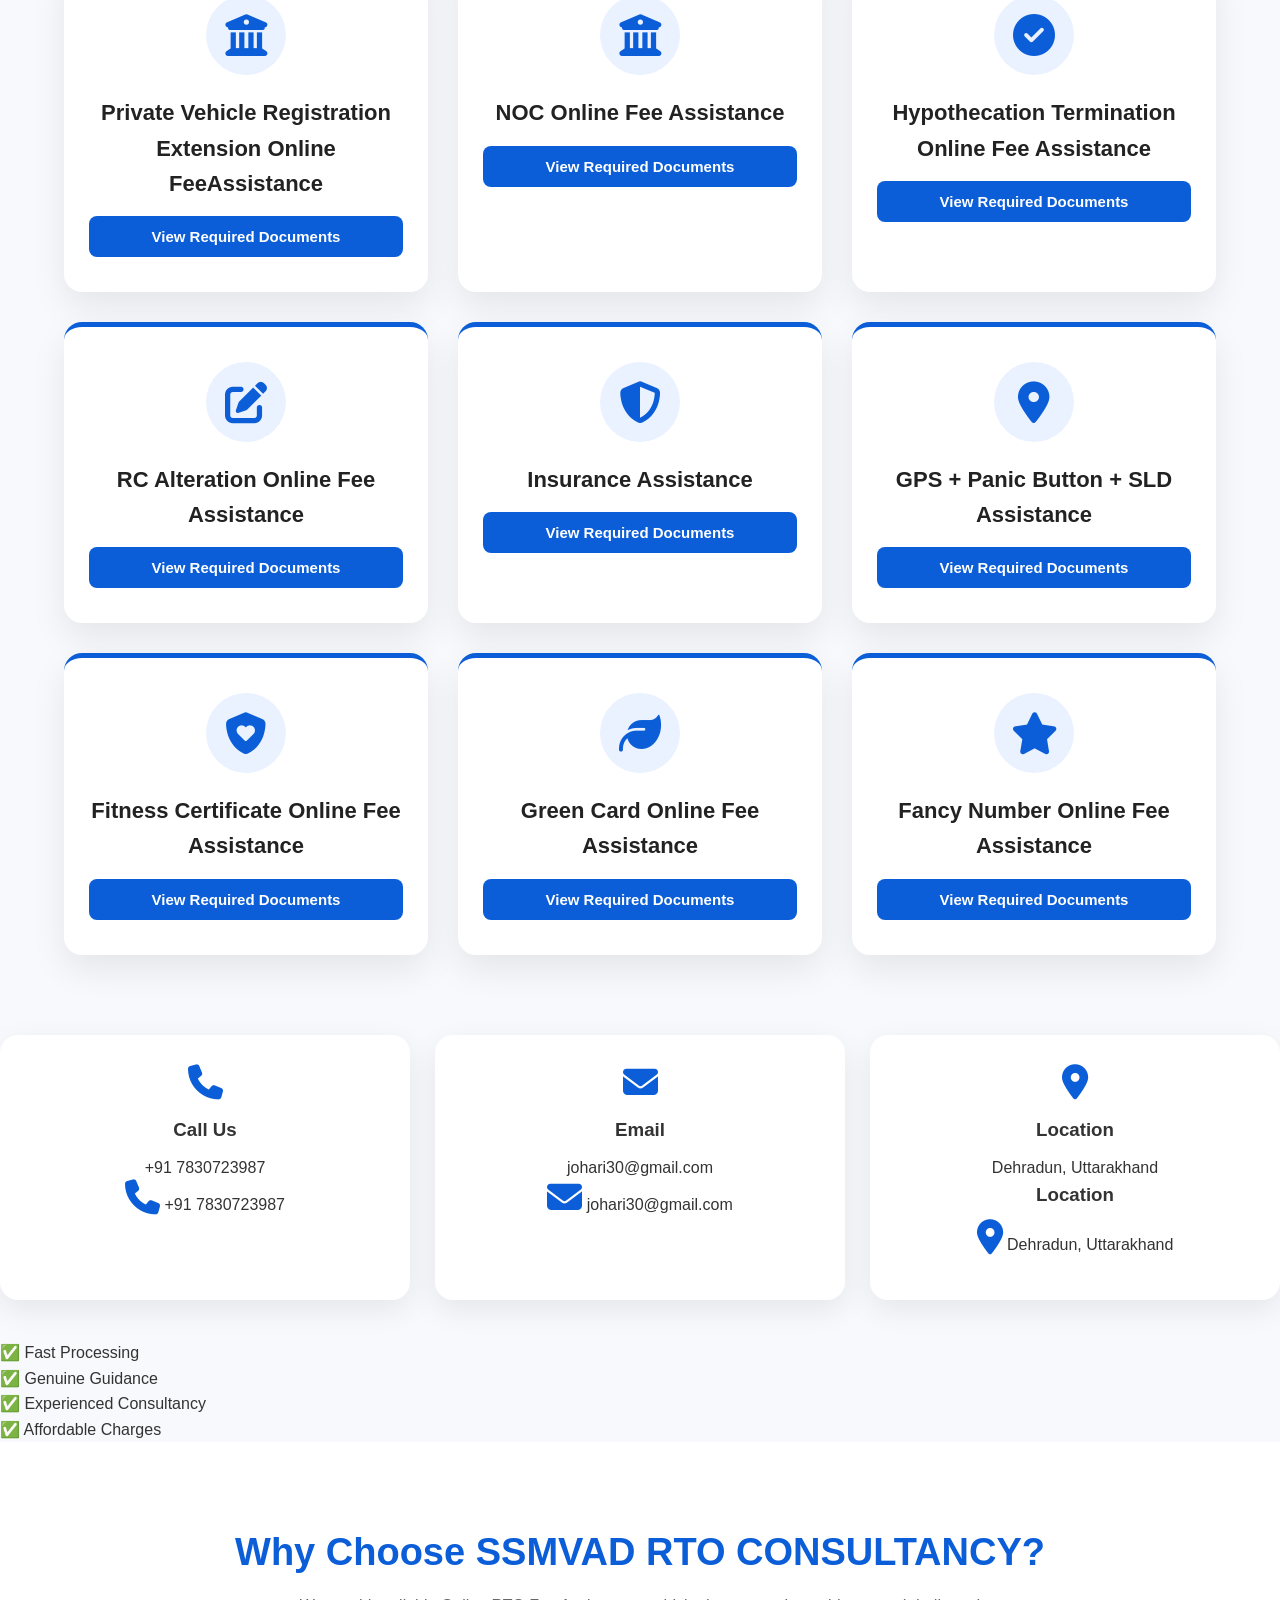
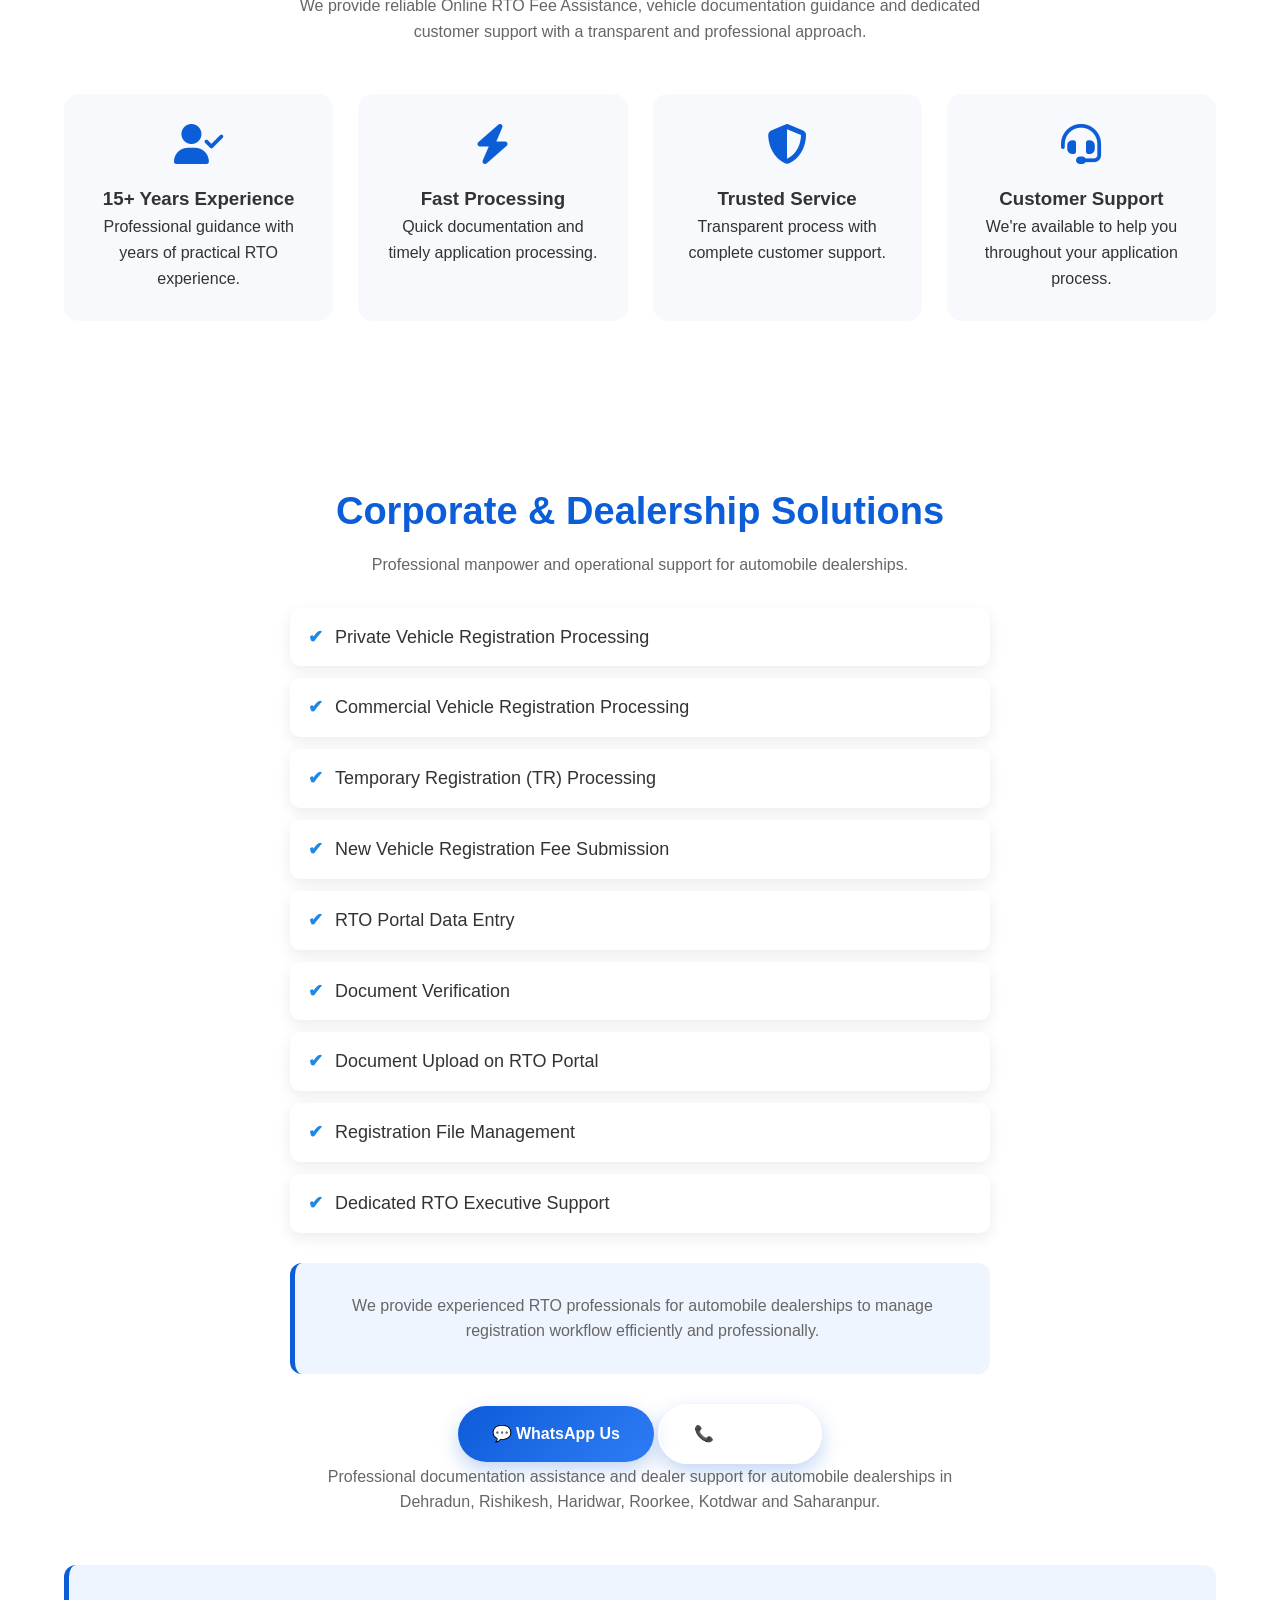
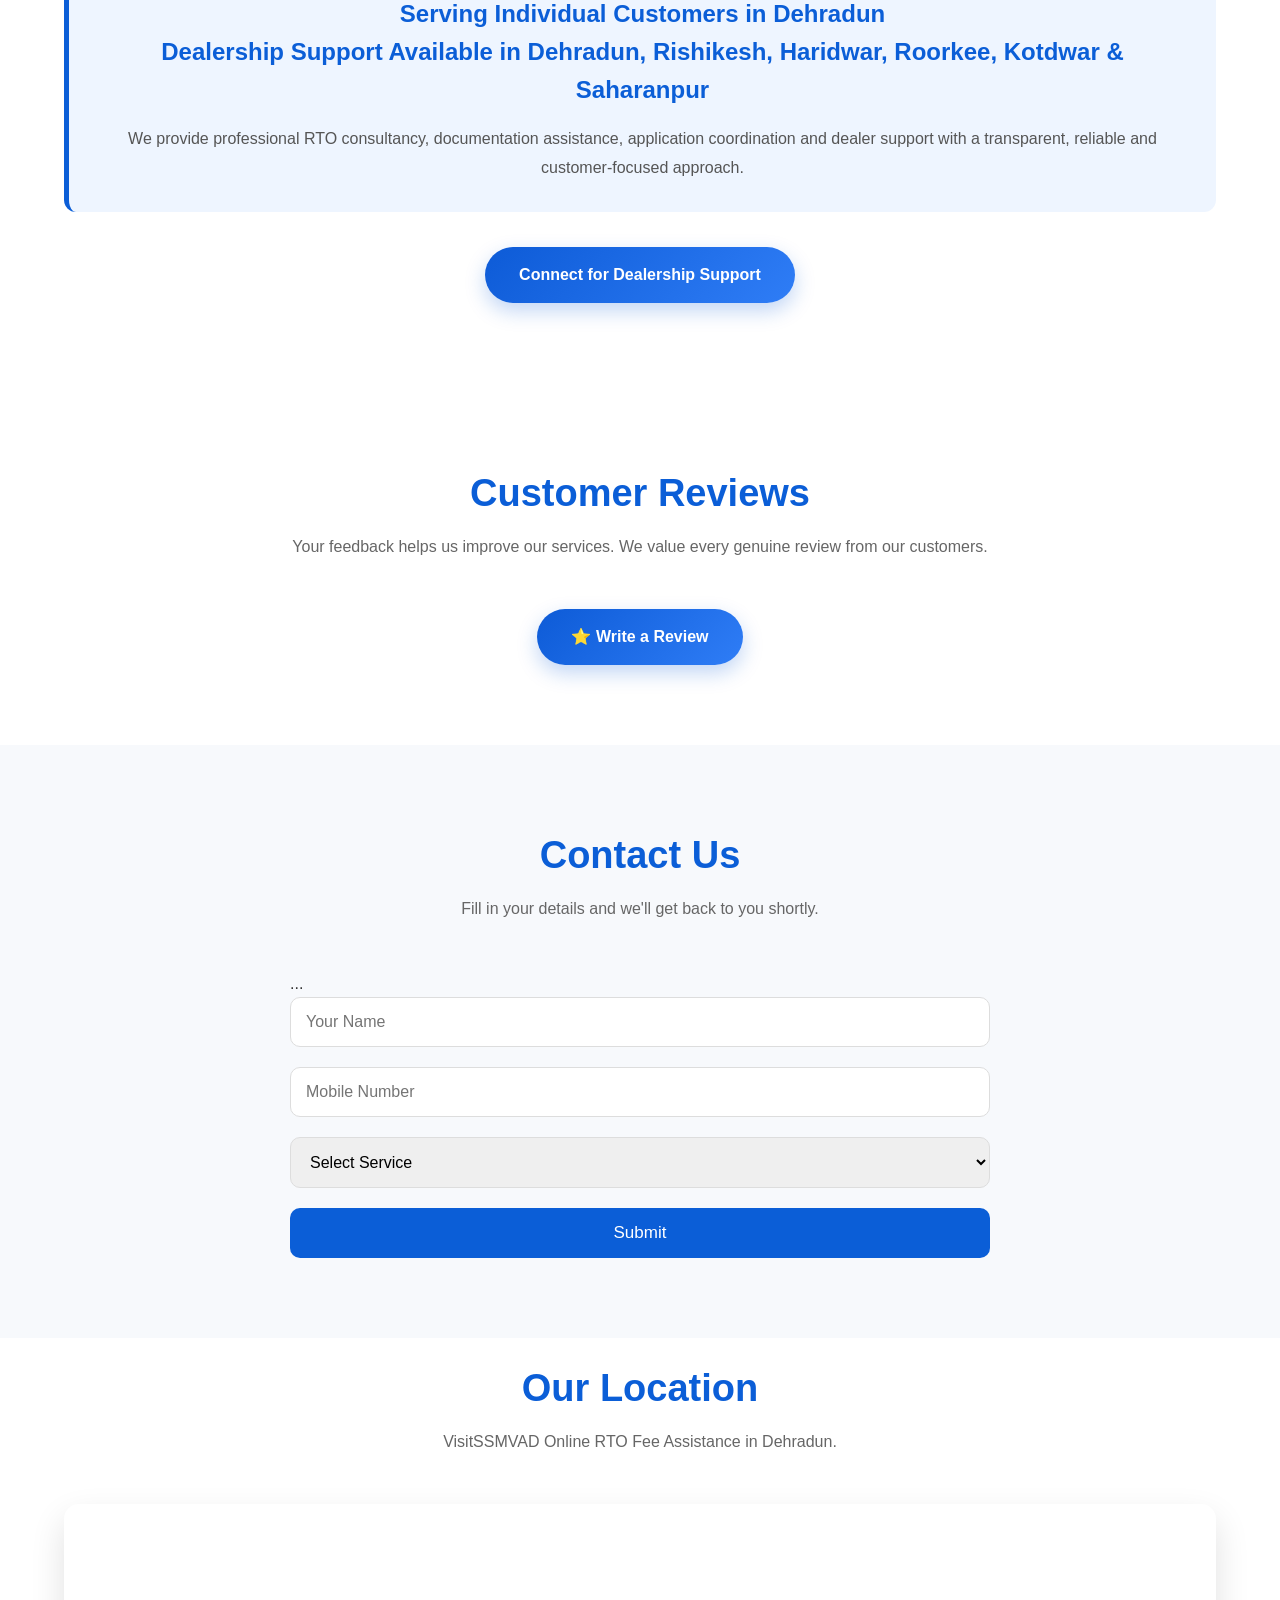
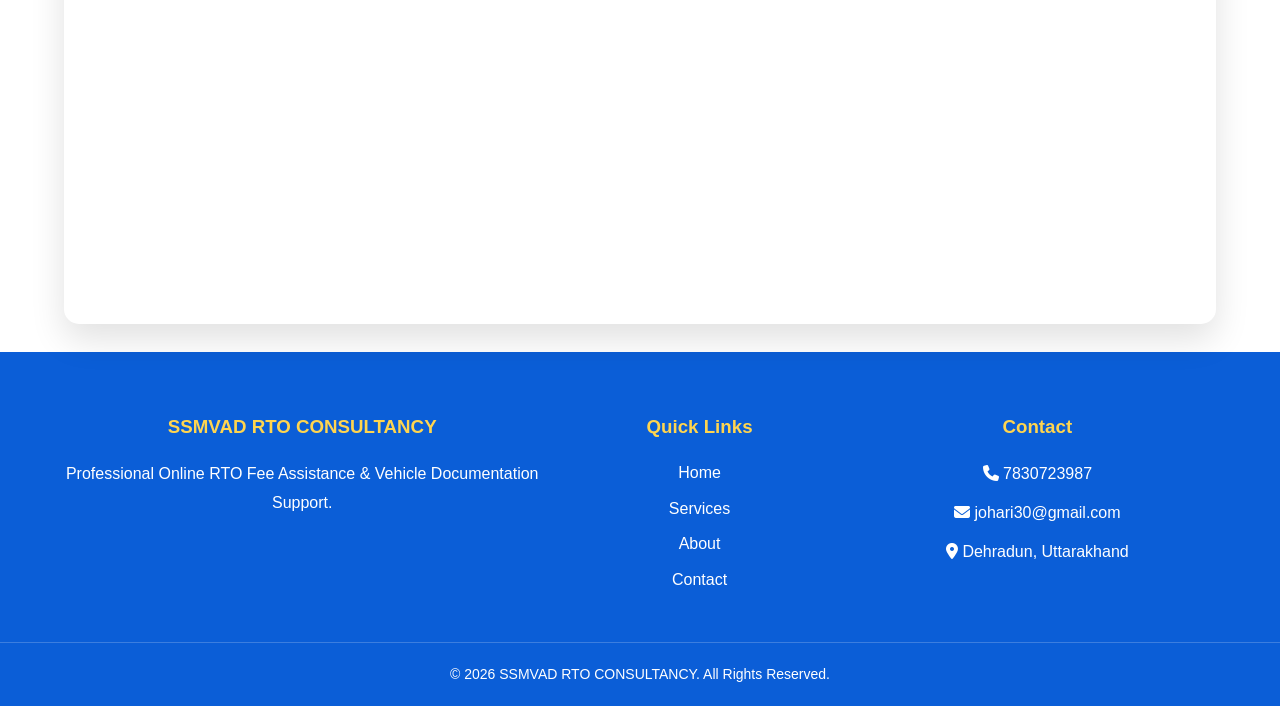
==== commit 6152694c: "Add files via upload" ====
--- a/index.html
+++ b/index.html
@@ -227,6 +227,103 @@
         </div>
 
     </div>
+
+</section>
+<!-- ===============================
+ NEW CAR PURCHASE SECTION
+================================ -->
+
+<section class="new-car" id="newcar">
+
+<div class="container new-car-wrapper">
+
+<div class="new-car-left">
+
+<span class="new-tag">
+🚗 NEW CAR PURCHASE ASSISTANCE
+</span>
+
+<h2>Get the Best Dealer Price Before You Buy</h2>
+
+<p>
+Planning to purchase a brand-new Hyundai vehicle?
+Get the latest dealer offers, transparent pricing and professional assistance before booking your new car.
+</p>
+
+<ul class="car-benefits">
+
+<li>✅ Best Dealer Price</li>
+
+<li>✅ Genuine Dealer Quotation</li>
+
+<li>✅ Booking Assistance</li>
+
+<li>✅ Trusted Guidance</li>
+
+</ul>
+
+<div class="car-models">
+
+<h4>Available Hyundai Models</h4>
+
+<div class="model-list">
+
+<span>Creta</span>
+
+<span>Venue</span>
+
+<span>Verna</span>
+
+<span>Aura</span>
+
+<span>Grand i10 NIOS</span>
+
+<span>Exter</span>
+
+<span>Alcazar</span>
+
+<span>i20</span>
+
+</div>
+
+</div>
+
+<a
+href="https://wa.me/917830723987?text=Hello%20SSMVAD,%20I%20am%20interested%20in%20purchasing%20a%20new%20Hyundai%20vehicle.%20Please%20share%20today's%20best%20dealer%20quotation."
+class="best-price-btn"
+target="_blank">
+
+📲 Request Best Price
+
+</a>
+
+<p class="coming-soon">
+
+More Brands Coming Soon...
+
+</p>
+
+</div>
+
+<div class="new-car-right">
+
+<div class="car-box">
+
+🚘
+
+<h3>Hyundai Dealer Support</h3>
+
+<p>
+
+Helping customers get the best available quotation before booking.
+
+</p>
+
+</div>
+
+</div>
+
+</div>
 
 </section>
 
--- a/css/style.css
+++ b/css/style.css
@@ -1056,4 +1056,213 @@
         transform:translateX(45px);
     }
 
+}
+/*==========================
+NEW CAR PURCHASE
+===========================*/
+
+.new-car{
+
+padding:90px 0;
+
+background:#f7faff;
+
+}
+
+.new-car-wrapper{
+
+display:flex;
+
+justify-content:space-between;
+
+align-items:center;
+
+gap:60px;
+
+flex-wrap:wrap;
+
+}
+
+.new-car-left{
+
+flex:1;
+
+}
+
+.new-tag{
+
+display:inline-block;
+
+background:#0b5ed7;
+
+color:#fff;
+
+padding:8px 18px;
+
+border-radius:30px;
+
+font-size:14px;
+
+font-weight:600;
+
+margin-bottom:20px;
+
+}
+
+.new-car h2{
+
+font-size:38px;
+
+color:#0b2d63;
+
+margin-bottom:20px;
+
+}
+
+.new-car p{
+
+font-size:18px;
+
+line-height:1.8;
+
+color:#555;
+
+}
+
+.car-benefits{
+
+margin:30px 0;
+
+padding:0;
+
+list-style:none;
+
+}
+
+.car-benefits li{
+
+margin-bottom:12px;
+
+font-weight:600;
+
+}
+
+.car-models{
+
+margin-top:25px;
+
+}
+
+.model-list{
+
+display:flex;
+
+flex-wrap:wrap;
+
+gap:12px;
+
+margin-top:15px;
+
+}
+
+.model-list span{
+
+background:#fff;
+
+padding:10px 18px;
+
+border-radius:30px;
+
+box-shadow:0 5px 15px rgba(0,0,0,.08);
+
+font-size:15px;
+
+font-weight:600;
+
+}
+
+.best-price-btn{
+
+display:inline-block;
+
+margin-top:35px;
+
+background:#25D366;
+
+color:#fff;
+
+padding:15px 35px;
+
+border-radius:10px;
+
+font-weight:700;
+
+text-decoration:none;
+
+transition:.3s;
+
+}
+
+.best-price-btn:hover{
+
+transform:translateY(-3px);
+
+}
+
+.coming-soon{
+
+margin-top:25px;
+
+color:#888;
+
+font-style:italic;
+
+}
+
+.new-car-right{
+
+flex:1;
+
+display:flex;
+
+justify-content:center;
+
+}
+
+.car-box{
+
+background:linear-gradient(135deg,#0b5ed7,#2d8cff);
+
+color:#fff;
+
+padding:60px;
+
+border-radius:20px;
+
+text-align:center;
+
+box-shadow:0 20px 40px rgba(0,0,0,.15);
+
+}
+
+.car-box{
+
+font-size:70px;
+
+}
+
+.car-box h3{
+
+margin-top:20px;
+
+font-size:28px;
+
+}
+
+.car-box p{
+
+color:#fff;
+
+margin-top:15px;
+
 }
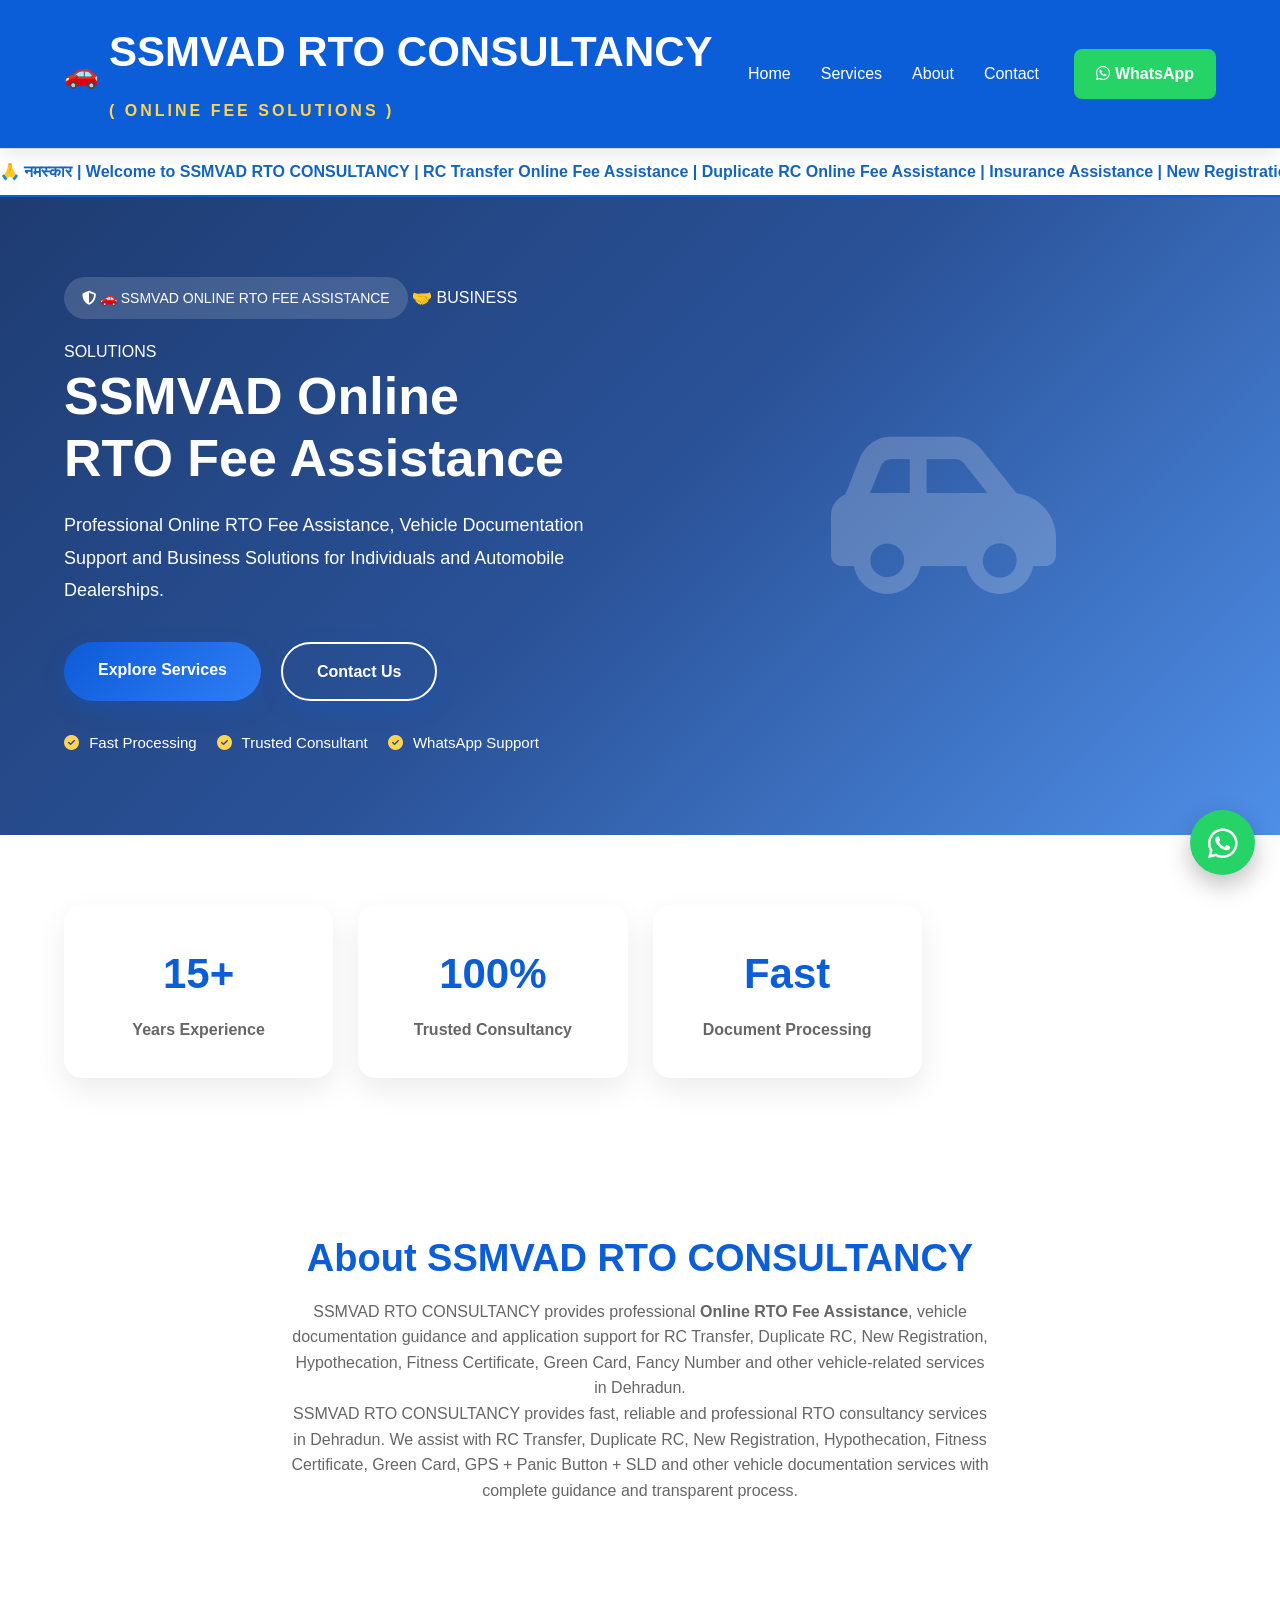
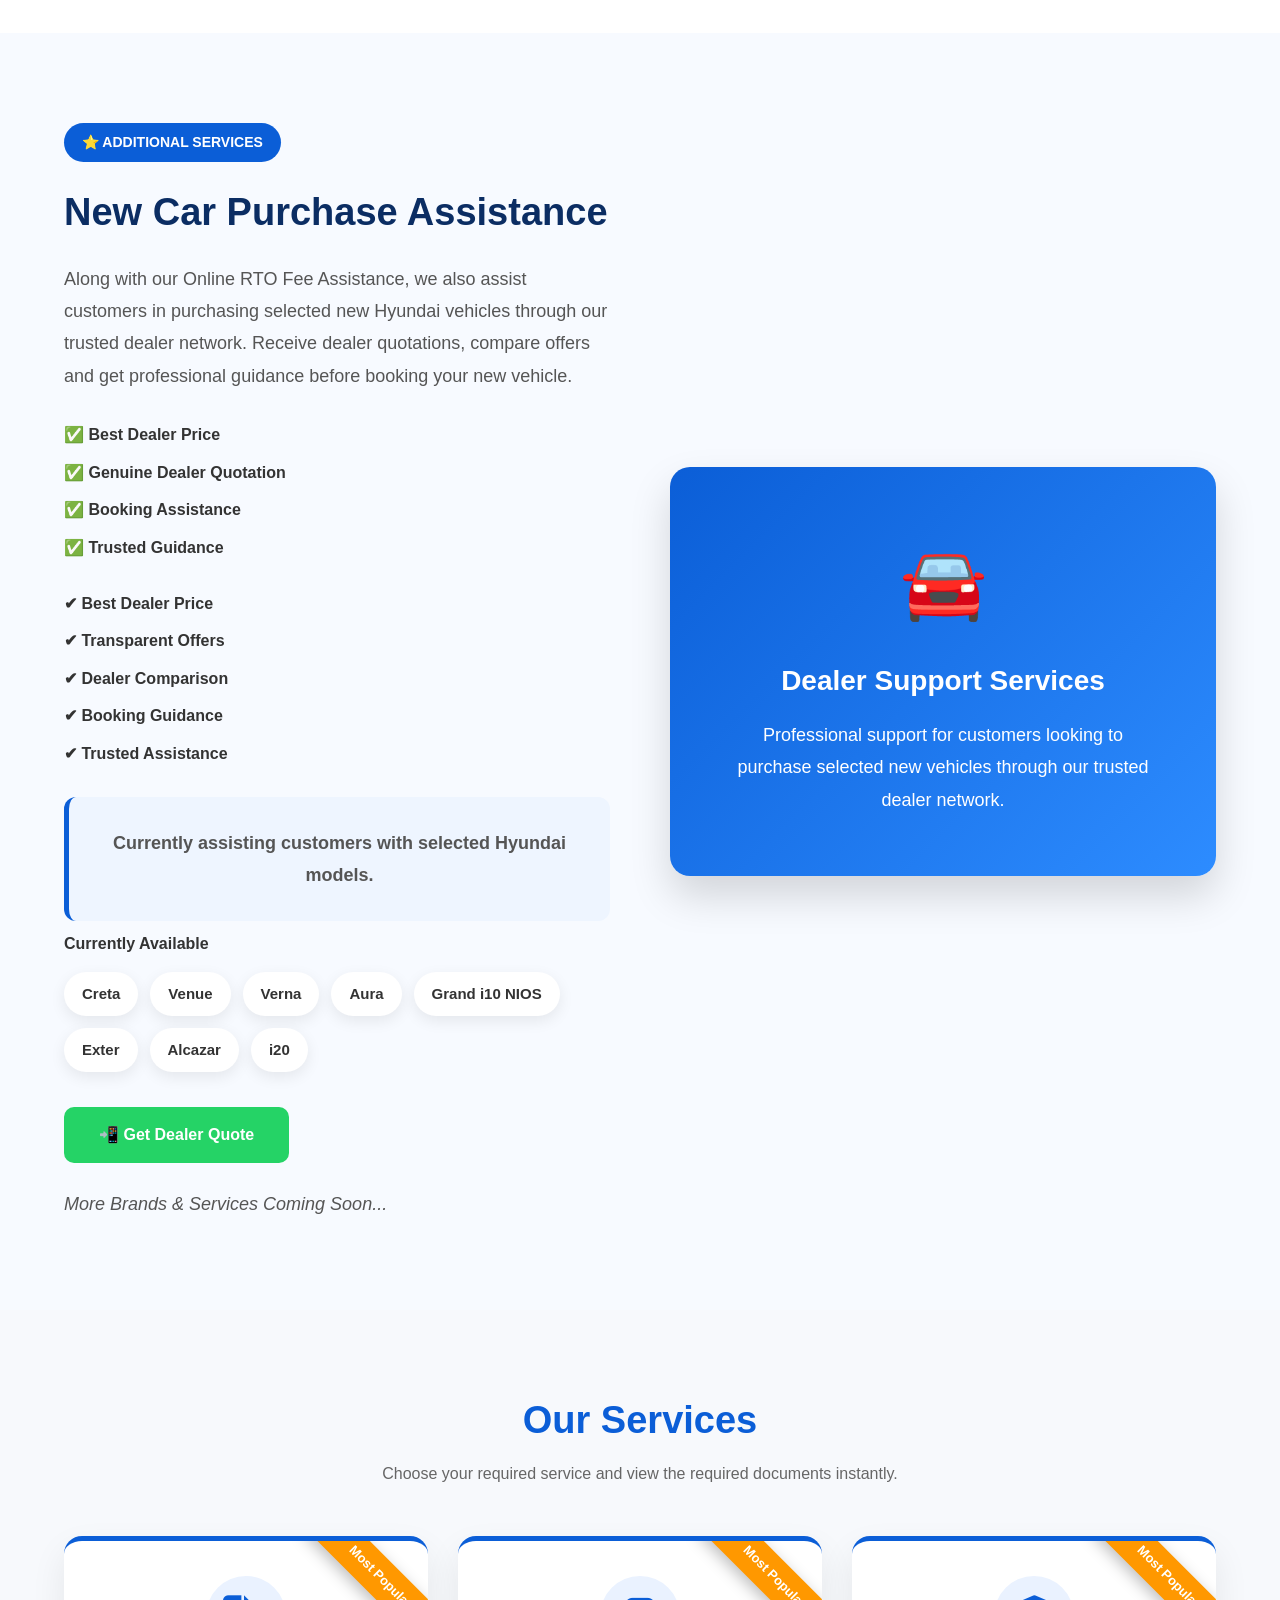
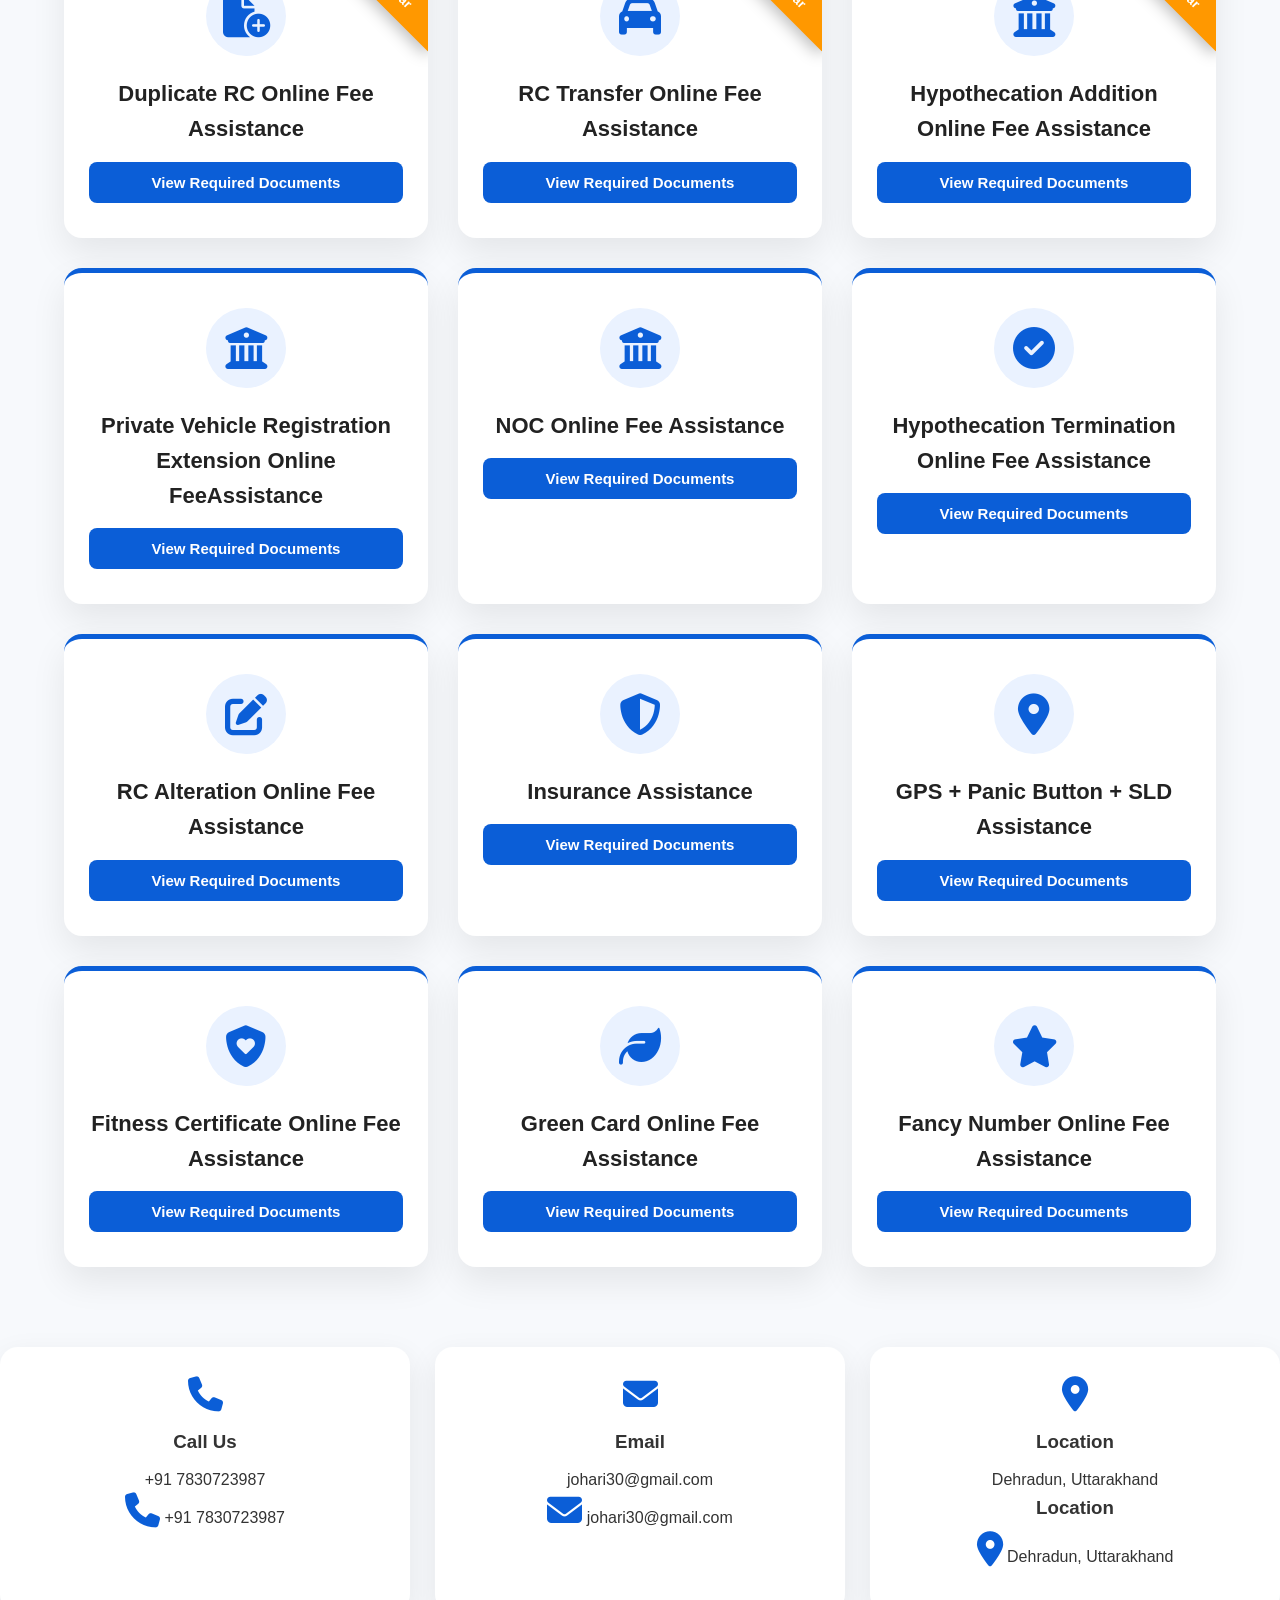
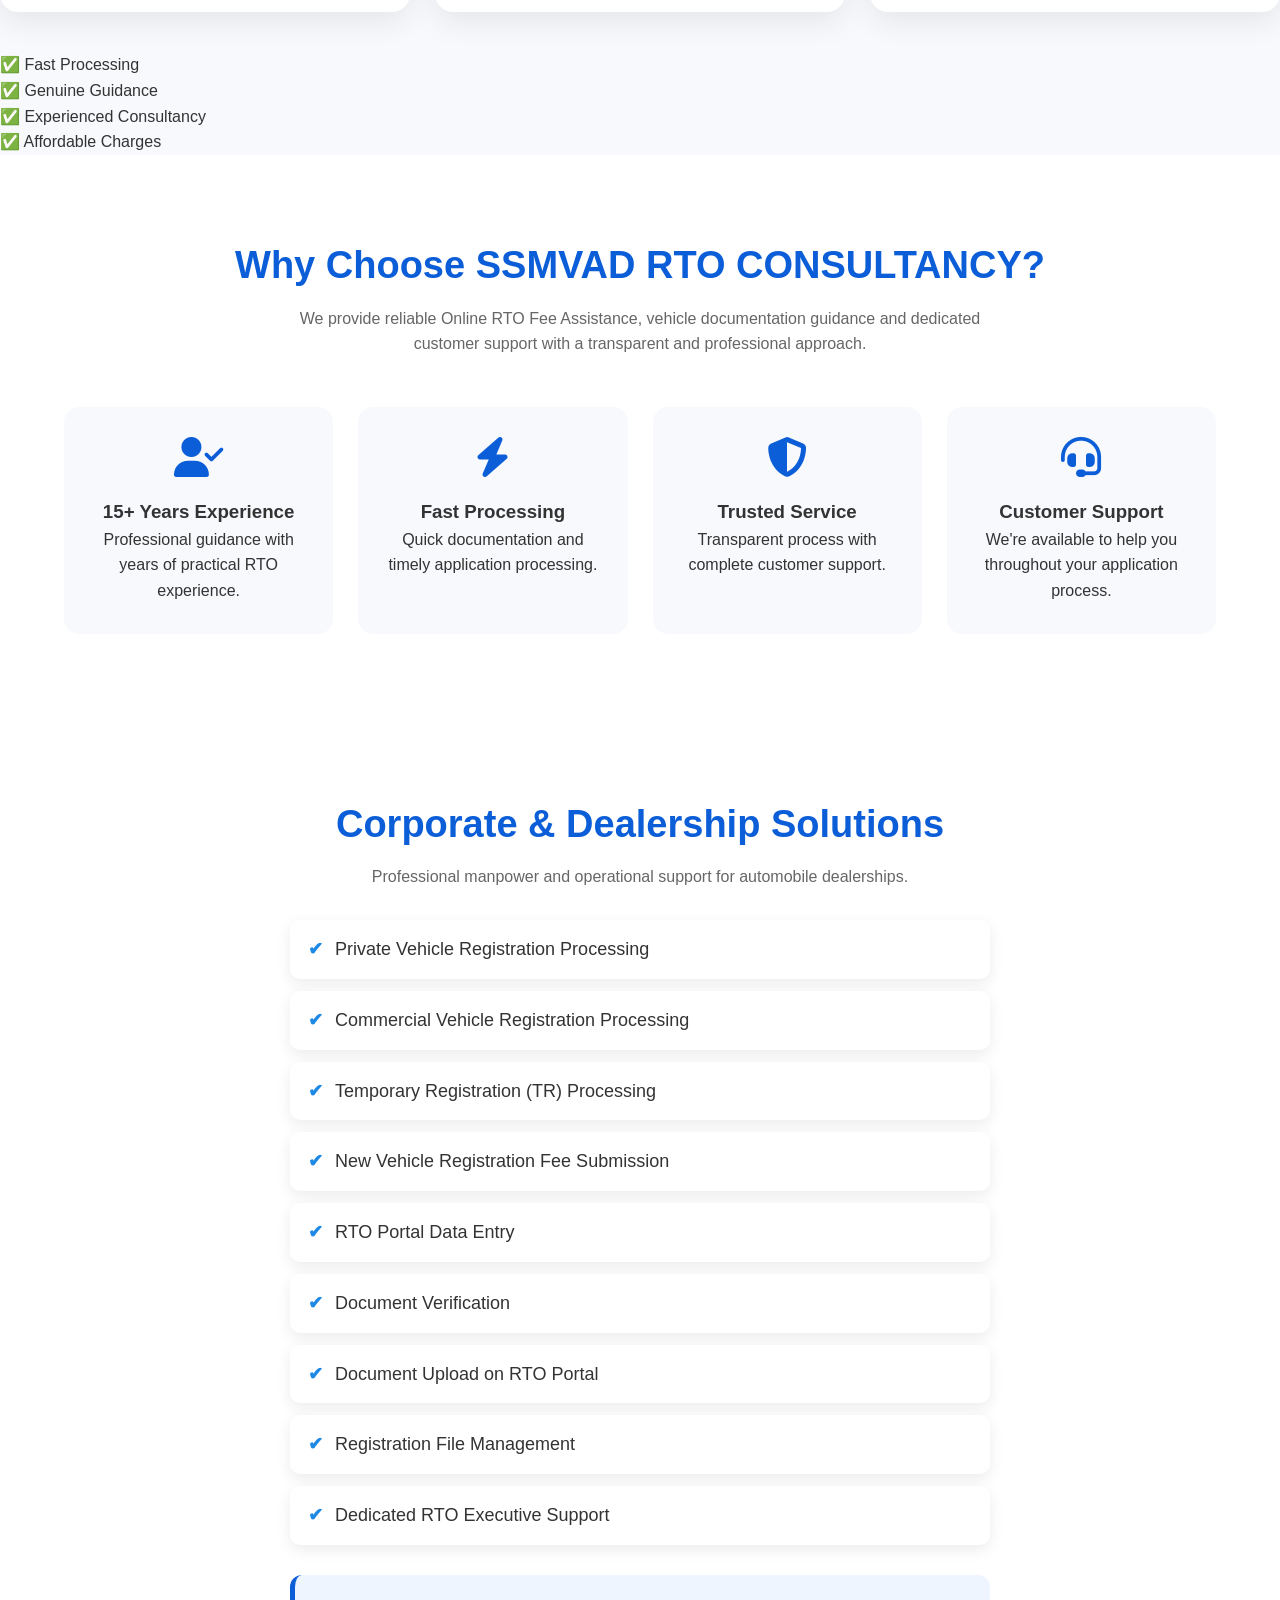
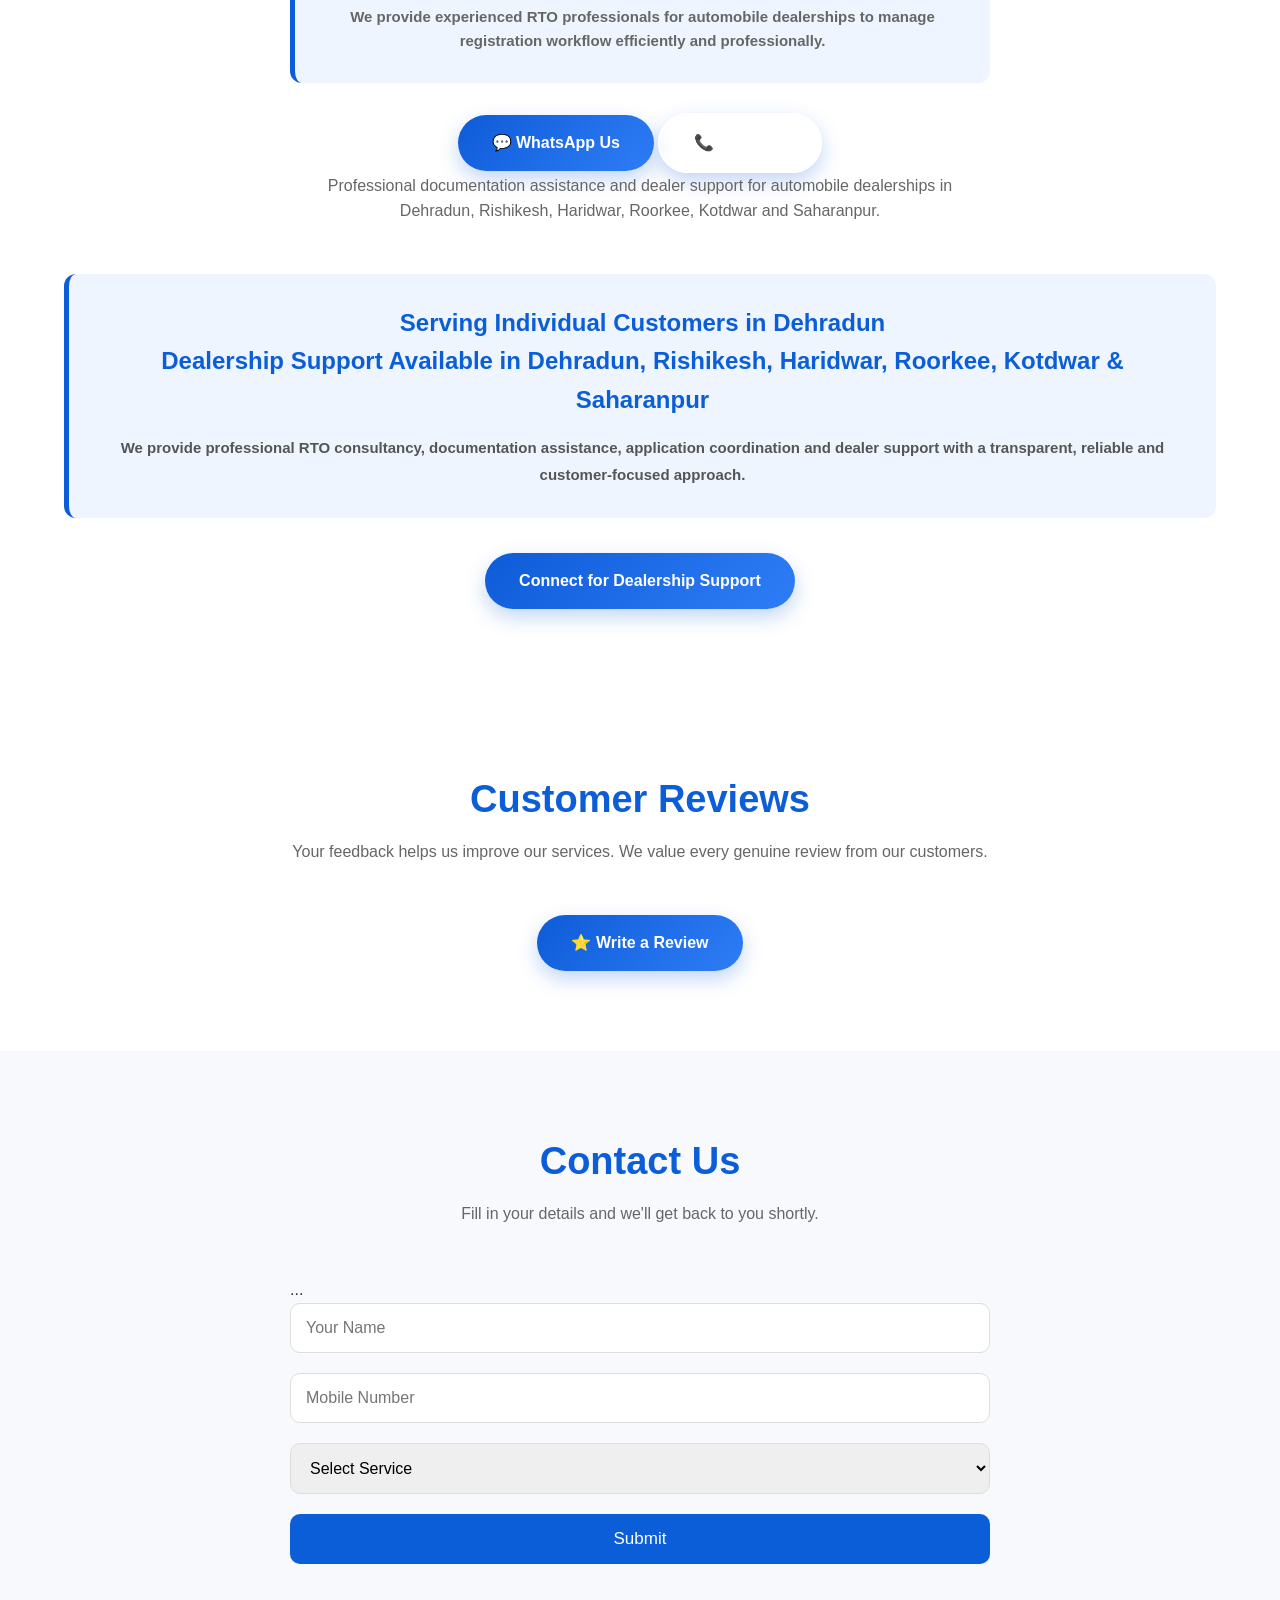
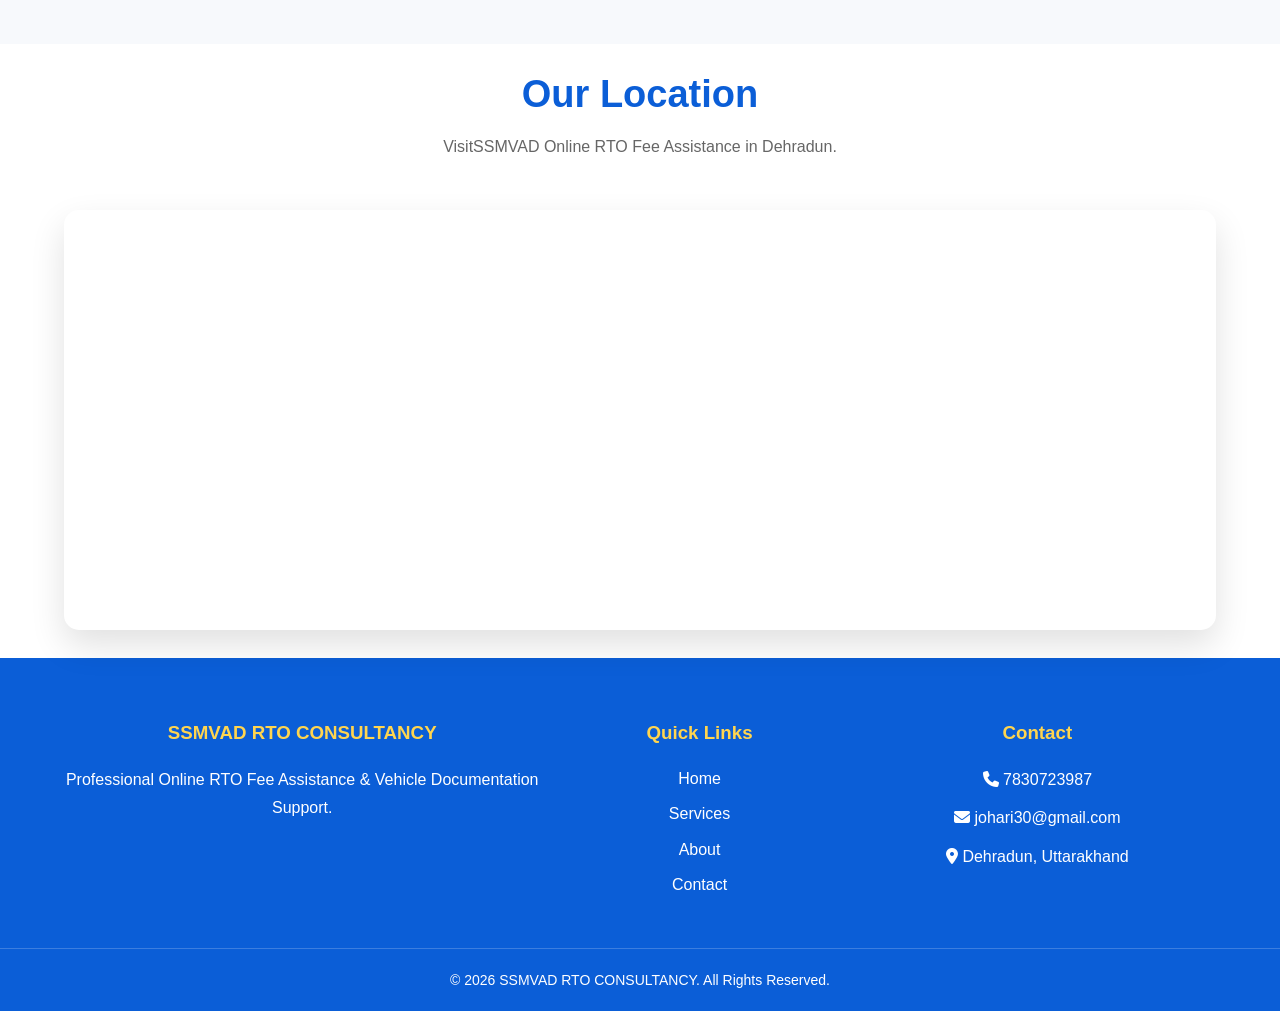
==== commit f96be5ea: "Add files via upload" ====
--- a/index.html
+++ b/index.html
@@ -240,14 +240,15 @@
 <div class="new-car-left">
 
 <span class="new-tag">
-🚗 NEW CAR PURCHASE ASSISTANCE
+⭐ ADDITIONAL SERVICES
 </span>
 
-<h2>Get the Best Dealer Price Before You Buy</h2>
+<h2>New Car Purchase Assistance</h2>
 
 <p>
-Planning to purchase a brand-new Hyundai vehicle?
-Get the latest dealer offers, transparent pricing and professional assistance before booking your new car.
+Along with our Online RTO Fee Assistance, we also assist customers in purchasing selected new Hyundai vehicles through our trusted dealer network.
+
+Receive dealer quotations, compare offers and get professional guidance before booking your new vehicle.
 </p>
 
 <ul class="car-benefits">
@@ -261,11 +262,26 @@
 <li>✅ Trusted Guidance</li>
 
 </ul>
+<ul class="car-benefits">
+
+<li>✔ Best Dealer Price</li>
+
+<li>✔ Transparent Offers</li>
+
+<li>✔ Dealer Comparison</li>
+
+<li>✔ Booking Guidance</li>
+
+<li>✔ Trusted Assistance</li>
+
+</ul>
 
 <div class="car-models">
-
-<h4>Available Hyundai Models</h4>
-
+    <p class="dealer-note">
+Currently assisting customers with selected Hyundai models.
+</p>
+
+<h4>Currently Available</h4>
 <div class="model-list">
 
 <span>Creta</span>
@@ -293,14 +309,13 @@
 class="best-price-btn"
 target="_blank">
 
-📲 Request Best Price
+📲 Get Dealer Quote
 
 </a>
 
 <p class="coming-soon">
 
-More Brands Coming Soon...
-
+More Brands & Services Coming Soon...
 </p>
 
 </div>
@@ -311,11 +326,11 @@
 
 🚘
 
-<h3>Hyundai Dealer Support</h3>
+<h3>Dealer Support Services</h3>
 
 <p>
 
-Helping customers get the best available quotation before booking.
+Professional support for customers looking to purchase selected new vehicles through our trusted dealer network.
 
 </p>
 
--- a/css/style.css
+++ b/css/style.css
@@ -1265,4 +1265,11 @@
 
 margin-top:15px;
 
+}
+.dealer-note{
+    margin-top:25px;
+    margin-bottom:10px;
+    color:#0b5ed7;
+    font-weight:600;
+    font-size:15px;
 }
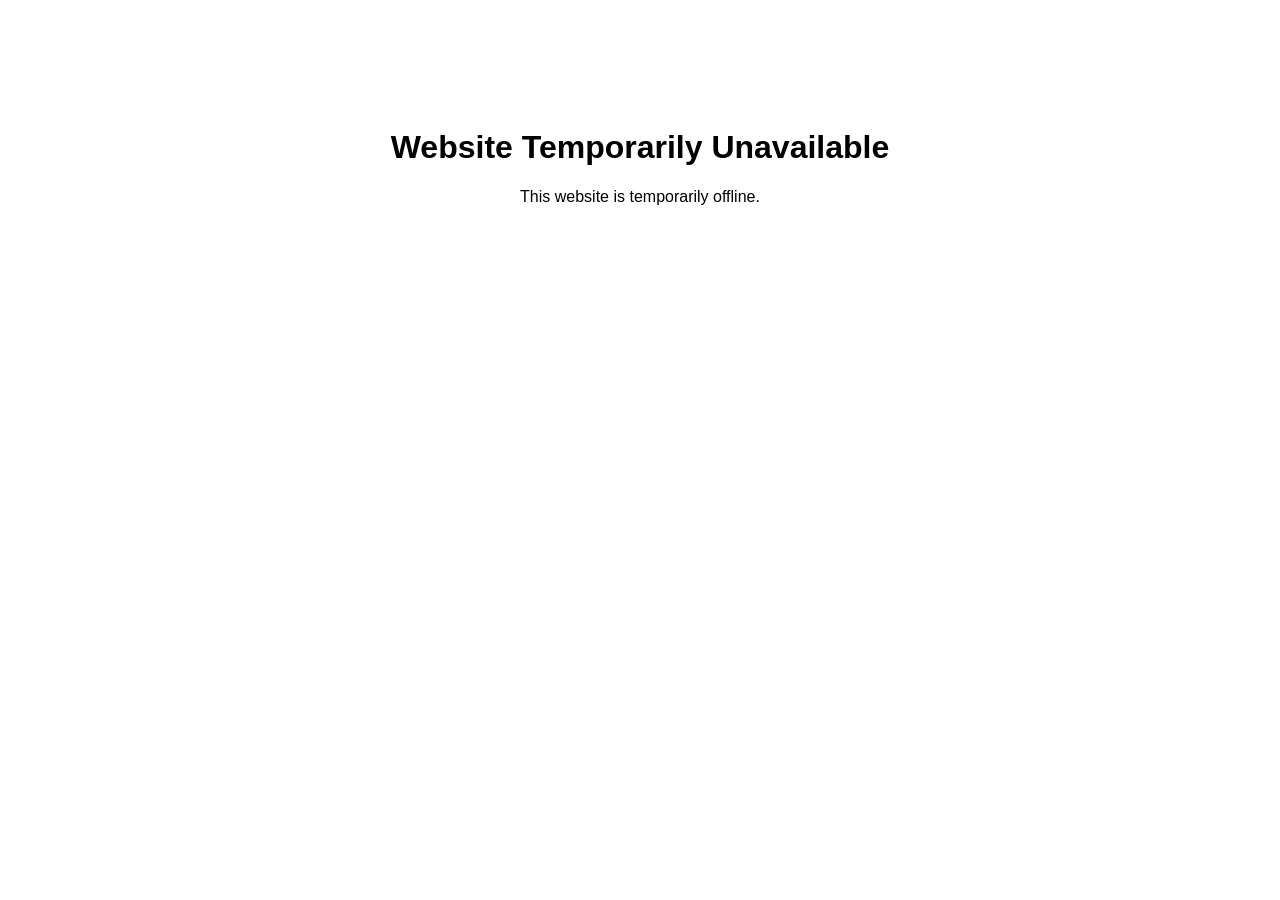
==== commit 8a28e4e6: "Update index.html" ====
--- a/index.html
+++ b/index.html
@@ -1,756 +1,11 @@
 <!DOCTYPE html>
 <html lang="en">
-
 <head>
-
-    <meta charset="UTF-8">
-    <meta name="viewport" content="width=device-width, initial-scale=1.0">
-
-    <title>SSMVAD Online RTO Fee Assistance | Dehradun</title>
-    <meta name="description"
-content="Professional Online RTO Fee Assistance, Vehicle Documentation Support, Insurance Assistance, FASTag Assistance, e-Challan Assistance and Dealership Support in Dehradun.">
-   
-
-<meta name="keywords" content="RTO Consultant Dehradun, RC Transfer Dehradun, Duplicate RC, Vehicle Registration, Hypothecation, Fitness Certificate, Green Card, SSMVAD RTO CONSULTANCY">
-
-<meta name="author" content="SSMVAD RTO CONSULTANCY">
-
-<meta name="robots" content="index, follow">
-
-<meta name="theme-color" content="#0b5ed7">
-
-    <!-- Google Font -->
-    <link rel="preconnect" href="https://fonts.googleapis.com">
-    <link rel="preconnect" href="https://fonts.gstatic.com" crossorigin>
-
-    <link href="https://fonts.googleapis.com/css2?family=Poppins:wght@300;400;500;600;700&display=swap"
-        rel="stylesheet">
-
-    <!-- Font Awesome -->
-    <link rel="stylesheet"
-        href="https://cdnjs.cloudflare.com/ajax/libs/font-awesome/6.6.0/css/all.min.css">
-
-    <!-- CSS -->
-    <link rel="stylesheet" href="css/style.css">
-
+<meta charset="UTF-8">
+<title>Website Temporarily Unavailable</title>
 </head>
-
-<body>
-
-<!-- ================= HEADER ================= -->
-
-<header>
-
-    <div class="container">
-
-        <div class="logo">
-    🚗
-    <div class="logo-text">
-        <h2>SSMVAD RTO CONSULTANCY</h2>
-        <span class="logo-tagline">( ONLINE FEE SOLUTIONS )</span>
-    </div>
-</div>
-
-        <nav>
-
-            <ul>
-
-                <li><a href="#home">Home</a></li>
-                <li><a href="#services">Services</a></li>
-                <li><a href="#about">About</a></li>
-                <li><a href="#contact">Contact</a></li>
-
-            </ul>
-
-        </nav>
-
-        <a href="https://wa.me/917830723987?text=Hello%20SSMVAD%20RTO%20Consultancy,%20I%20need%20assistance."
-   class="whatsapp-btn"
-   target="_blank">
-
-    <i class="fab fa-whatsapp"></i>
-    WhatsApp
-
-</a>
-
-    </div>
-
-</header>
-
-<!-- ================= HERO ================= -->
-
-
-<!-- ================= HERO ================= -->
- <div class="top-marquee">
-
-   <div class="marquee-content">
-
-🙏 <strong>नमस्कार</strong> |
-
-Welcome to <strong>SSMVAD RTO CONSULTANCY</strong> |
-
-RC Transfer Online Fee Assistance |
-
-Duplicate RC Online Fee Assistance |
-
-Insurance Assistance |
-
-New Registration Online Fee Assistance |
-
-Hypothecation Online Fee Assistance |
-
-NOC Online Fee Assistance |
-
-Fitness Certificate Online Fee Assistance |
-
-Green Card Online Fee Assistance |
-
-Fancy Number Online Fee Assistance |
-
-📞 +91 7830723987
-
-</div>
-</div>
-
-<section class="hero" id="home">
-
-    <div class="container hero-content">
-
-        <div class="hero-text">
-
-            <span class="hero-badge">
-                <i class="fa-solid fa-shield-halved"></i>
-               🚗 SSMVAD ONLINE RTO FEE ASSISTANCE
-            </span>
-            <span class="section-badge">
-🤝 BUSINESS SOLUTIONS
-</span>
-
-            <h1>
-SSMVAD Online<br>
-RTO Fee Assistance
-</h1>
-          <p>
-Professional Online RTO Fee Assistance, Vehicle Documentation Support and Business Solutions for Individuals and Automobile Dealerships.
-</p>
-
-            <div class="hero-buttons">
-
-                <a href="#services" class="btn">
-                    Explore Services
-                </a>
-
-                <a href="#contact" class="btn btn-outline">
-                    Contact Us
-                </a>
-
-            </div>
-
-            <div class="hero-features">
-
-                <span>
-                    <i class="fa-solid fa-circle-check"></i>
-                    Fast Processing
-                </span>
-
-                <span>
-                    <i class="fa-solid fa-circle-check"></i>
-                    Trusted Consultant
-                </span>
-
-                <span>
-                    <i class="fa-solid fa-circle-check"></i>
-                    WhatsApp Support
-                </span>
-
-            </div>
-
-        </div>
-
-        <div class="hero-image">
-
-            <i class="fa-solid fa-car-side hero-car"></i>
-
-        </div>
-
-    </div>
-
-</section>
-<!-- ================= STATS ================= -->
-
-<section class="stats">
-
-    <div class="container">
-
-        <div class="stats-grid">
-
-           
-
-            <div class="stat-card">
-                <h2>15+</h2>
-                <p>Years Experience</p>
-            </div>
-
-            <div class="stat-card">
-                <h2>100%</h2>
-                <p>Trusted Consultancy</p>
-            </div>
-
-            <div class="stat-card">
-                <h2>Fast</h2>
-                <p>Document Processing</p>
-            </div>
-
-        </div>
-
-    </div>
-
-</section>
-<!-- ================= ABOUT ================= -->
- 
-<section class="about" id="about">
-
-    <div class="container">
-
-        <div class="section-title">
-
-           <h2>About SSMVAD RTO CONSULTANCY</h2>
-
-            <p>
-<p>
-SSMVAD RTO CONSULTANCY provides professional <strong>Online RTO Fee Assistance</strong>, vehicle documentation guidance and application support for RC Transfer, Duplicate RC, New Registration, Hypothecation, Fitness Certificate, Green Card, Fancy Number and other vehicle-related services in Dehradun.
-</p>
-</p><p>
-SSMVAD RTO CONSULTANCY provides fast, reliable and professional RTO consultancy services in Dehradun. We assist with RC Transfer, Duplicate RC, New Registration, Hypothecation, Fitness Certificate, Green Card, GPS + Panic Button + SLD and other vehicle documentation services with complete guidance and transparent process.
-</p>
-
-        </div>
-
-    </div>
-
-</section>
-<!-- ===============================
- NEW CAR PURCHASE SECTION
-================================ -->
-
-<section class="new-car" id="newcar">
-
-<div class="container new-car-wrapper">
-
-<div class="new-car-left">
-
-<span class="new-tag">
-⭐ ADDITIONAL SERVICES
-</span>
-
-<h2>New Car Purchase Assistance</h2>
-
-<p>
-Along with our Online RTO Fee Assistance, we also assist customers in purchasing selected new Hyundai vehicles through our trusted dealer network.
-
-Receive dealer quotations, compare offers and get professional guidance before booking your new vehicle.
-</p>
-
-<ul class="car-benefits">
-
-<li>✅ Best Dealer Price</li>
-
-<li>✅ Genuine Dealer Quotation</li>
-
-<li>✅ Booking Assistance</li>
-
-<li>✅ Trusted Guidance</li>
-
-</ul>
-<ul class="car-benefits">
-
-<li>✔ Best Dealer Price</li>
-
-<li>✔ Transparent Offers</li>
-
-<li>✔ Dealer Comparison</li>
-
-<li>✔ Booking Guidance</li>
-
-<li>✔ Trusted Assistance</li>
-
-</ul>
-
-<div class="car-models">
-    <p class="dealer-note">
-Currently assisting customers with selected Hyundai models.
-</p>
-
-<h4>Currently Available</h4>
-<div class="model-list">
-
-<span>Creta</span>
-
-<span>Venue</span>
-
-<span>Verna</span>
-
-<span>Aura</span>
-
-<span>Grand i10 NIOS</span>
-
-<span>Exter</span>
-
-<span>Alcazar</span>
-
-<span>i20</span>
-
-</div>
-
-</div>
-
-<a
-href="https://wa.me/917830723987?text=Hello%20SSMVAD,%20I%20am%20interested%20in%20purchasing%20a%20new%20Hyundai%20vehicle.%20Please%20share%20today's%20best%20dealer%20quotation."
-class="best-price-btn"
-target="_blank">
-
-📲 Get Dealer Quote
-
-</a>
-
-<p class="coming-soon">
-
-More Brands & Services Coming Soon...
-</p>
-
-</div>
-
-<div class="new-car-right">
-
-<div class="car-box">
-
-🚘
-
-<h3>Dealer Support Services</h3>
-
-<p>
-
-Professional support for customers looking to purchase selected new vehicles through our trusted dealer network.
-
-</p>
-
-</div>
-
-</div>
-
-</div>
-
-</section>
-
-<!-- ================= SERVICES ================= -->
-
-<section class="services" id="services">
-
-    <div class="container">
-
-        <div class="section-title">
-
-            <h2>Our Services</h2>
-
-            <p>
-                Choose your required service and view the required documents instantly.
-            </p>
-
-        </div>
-
-        <div class="service-grid" id="serviceGrid">
-
-            <!-- JavaScript will generate all service cards here -->
-
-        </div>
-
-    </div>
-
-</section>
-
-
-   
-<div class="contact-info">
-
-    <div class="info-card">
-        <i class="fa-solid fa-phone"></i>
-        <h3>Call Us</h3>
-        <p>+91 7830723987</p>
-        
-    <a href="tel:+917830723987">
-        <i class="fa-solid fa-phone"></i>
-        +91 7830723987
-    </a>
-</p>
-    </div>
-
-    <div class="info-card">
-        <i class="fa-solid fa-envelope"></i>
-        <h3>Email</h3>
-        <p>johari30@gmail.com</p>
-         <a href="mailto:johari30@gmail.com">
-        <i class="fa-solid fa-envelope"></i>
-        johari30@gmail.com
-    </a>
-    </div>
-
-    <div class="info-card">
-        <i class="fa-solid fa-location-dot"></i>
-        <h3>Location</h3>
-        <p>Dehradun, Uttarakhand</p>
-        <h3>Location</h3>
-<p>
-    <a href="https://maps.google.com/?q=Dehradun,Uttarakhand" target="_blank">
-        <i class="fa-solid fa-location-dot"></i>
-        Dehradun, Uttarakhand
-    </a>
-</p>
-    </div>
-
-</div>
-<!-- ================= WHY CHOOSE US ================= -->
-<div class="about-features">
-
-    <div>
-        ✅ Fast Processing
-    </div>
-
-    <div>
-        ✅ Genuine Guidance
-    </div>
-
-    <div>
-        ✅ Experienced Consultancy
-    </div>
-
-    <div>
-        ✅ Affordable Charges
-    </div>
-
-</div>
-<section class="why-us">
-
-    <div class="container">
-
-        <div class="section-title">
-            <h2>Why Choose SSMVAD RTO CONSULTANCY?</h2>
-            <p>
-We provide reliable Online RTO Fee Assistance, vehicle documentation guidance and dedicated customer support with a transparent and professional approach.
-</p>
-        </div>
-
-        <div class="why-grid">
-
-            <div class="why-card">
-                <i class="fa-solid fa-user-check"></i>
-                <h3>15+ Years Experience</h3>
-                <p>Professional guidance with years of practical RTO experience.</p>
-            </div>
-
-            <div class="why-card">
-                <i class="fa-solid fa-bolt"></i>
-                <h3>Fast Processing</h3>
-                <p>Quick documentation and timely application processing.</p>
-            </div>
-
-            <div class="why-card">
-                <i class="fa-solid fa-shield-halved"></i>
-                <h3>Trusted Service</h3>
-                <p>Transparent process with complete customer support.</p>
-            </div>
-
-            <div class="why-card">
-                <i class="fa-solid fa-headset"></i>
-                <h3>Customer Support</h3>
-                <p>We're available to help you throughout your application process.</p>
-            </div>
-
-        </div>
-
-    </div>
-
-</section>
-<!-- ================= DEALERSHIP SUPPORT ================= -->
-
-
-<!-- ================= CORPORATE & DEALERSHIP SOLUTIONS ================= -->
-
-<section class="dealer-support">
-
-    <div class="container">
-
-        <div class="section-title">
-
-           <h2>Corporate & Dealership Solutions</h2>
-           <p>
-Professional manpower and operational support for automobile dealerships.
-</p>
-
-<ul class="dealer-list">
-
-<li>Private Vehicle Registration Processing</li>
-
-<li>Commercial Vehicle Registration Processing</li>
-
-<li>Temporary Registration (TR) Processing</li>
-
-<li>New Vehicle Registration Fee Submission</li>
-
-<li>RTO Portal Data Entry</li>
-
-<li>Document Verification</li>
-
-<li>Document Upload on RTO Portal</li>
-
-<li>Registration File Management</li>
-
-<li>Dedicated RTO Executive Support</li>
-
-</ul>
-
-<p class="dealer-note">
-We provide experienced RTO professionals for automobile dealerships to manage registration workflow efficiently and professionally.
-</p>
-
-<div style="text-align:center; margin-top:30px;">
-    <a href="https://wa.me/917830723987" class="btn">💬 WhatsApp Us</a>
-
-    <a href="tel:+917830723987" class="btn btn-outline">📞 Call Now</a>
-</div>
-
-            <p>
-<p>
-<p>
-Professional documentation assistance and dealer support for automobile dealerships in Dehradun, Rishikesh, Haridwar, Roorkee, Kotdwar and Saharanpur.
-</p>
-
-        </div>
-
-        
-       <div class="dealer-note">
-
-   <strong>
-
-Serving Individual Customers in Dehradun<br>
-
-Dealership Support Available in
-Dehradun, Rishikesh, Haridwar, Roorkee, Kotdwar & Saharanpur
-
-</strong>
-
-    <p>
-        We provide professional RTO consultancy, documentation assistance,
-        application coordination and dealer support with a transparent,
-        reliable and customer-focused approach.
-    </p>
-
-</div>
-        <div style="text-align:center;margin-top:35px;">
-
-            <a href="https://wa.me/917830723987?text=Hello%20SSMVAD%20RTO%20Consultancy,%20I%20want%20to%20discuss%20dealership%20support."
-class="btn"
-target="_blank">
-
-Connect for Dealership Support
-
-</a>
-
-        </div>
-
-    </div>
-
-</section>
-<section class="reviews">
-
-    <div class="container">
-
-        <div class="section-title">
-
-            <h2>Customer Reviews</h2>
-
-            <p>
-                Your feedback helps us improve our services. We value every genuine review from our customers.
-            </p>
-
-        </div>
-
-        <div style="text-align:center; margin-top:30px;">
-
-            <a href="#" class="btn">
-                ⭐ Write a Review
-            </a>
-
-        </div>
-
-    </div>
-
-</section>
-<section class="contact" id="contact">
-
-    <div class="container">
-
-        <div class="section-title">
-
-            <h2>Contact Us</h2>
-
-            <p>
-                Fill in your details and we'll get back to you shortly.
-            </p>
-
-        </div>
-
-       <form id="contactForm">
-...
-
-    <input
-        type="text"
-        id="name"
-        placeholder="Your Name"
-        required>
-
-    <input
-        type="tel"
-        id="mobile"
-        placeholder="Mobile Number"
-        required>
-
-    <select id="serviceSelect" required>
-
-        <option value="">Select Service</option>
-
-    </select>
-
-    <button type="submit">
-        Submit
-    </button>
-
-</form>
-
-
-    </div>
-
-</section>
-<!-- ================= MAP ================= -->
-
-<section class="map-section">
-
-    <div class="container">
-
-        <div class="section-title">
-
-            <h2>Our Location</h2>
-
-            <p>
-                VisitSSMVAD Online RTO Fee Assistance in Dehradun.
-            </p>
-
-        </div>
-
-        <iframe
-            src="https://www.google.com/maps?q=Dehradun&output=embed"
-            width="100%"
-            height="420"
-            style="border:0;border-radius:15px;"
-            loading="lazy">
-        </iframe>
-
-    </div>
-
-</section>
-<!-- ================= FOOTER ================= -->
-
-<!-- ================= FOOTER ================= -->
-
-<footer class="footer">
-
-    <div class="container footer-grid">
-
-        <div>
-
-            <h3>SSMVAD RTO CONSULTANCY</h3>
-
-            <p>
-                Professional Online RTO Fee Assistance & Vehicle Documentation Support.
-            </p>
-
-        </div>
-
-        <div>
-
-            <h3>Quick Links</h3>
-
-            <ul class="footer-links">
-                <li><a href="#home">Home</a></li>
-                <li><a href="#services">Services</a></li>
-                <li><a href="#about">About</a></li>
-                <li><a href="#contact">Contact</a></li>
-            </ul>
-
-        </div>
-
-        <div>
-
-            <h3>Contact</h3>
-
-            <p><i class="fa-solid fa-phone"></i> 7830723987</p>
-
-            <p><i class="fa-solid fa-envelope"></i> johari30@gmail.com</p>
-
-            <p><i class="fa-solid fa-location-dot"></i> Dehradun, Uttarakhand</p>
-
-        </div>
-
-    </div>
-
-    <div class="footer-bottom">
-
-        © 2026 SSMVAD RTO CONSULTANCY. All Rights Reserved.
-
-    </div>
-
-</footer>
-
-<!-- ================= DOCUMENT POPUP ================= -->
-
-<div class="popup-overlay" id="popupOverlay">
-
-    <div class="popup">
-
-        <span class="close-popup">&times;</span>
-
-        <h2 id="popupTitle">Required Documents</h2>
-
-        <ul id="documentList">
-
-        </ul>
-
-        <a
-            href="#"
-            id="applyWhatsapp"
-            class="btn whatsapp"
-            target="_blank">
-
-            Apply on WhatsApp
-
-        </a>
-
-    </div>
-
-</div>
-
-<!-- ================= JAVASCRIPT ================= -->
- <!-- Floating WhatsApp -->
-
-<a
-href="https://wa.me/917830723987"
-class="floating-whatsapp"
-target="_blank">
-
-<i class="fab fa-whatsapp"></i>
-
-</a>
-
-<script src="js/script.js"></script>
-
+<body style="font-family:Arial;text-align:center;padding-top:100px;">
+<h1>Website Temporarily Unavailable</h1>
+<p>This website is temporarily offline.</p>
 </body>
-</html>+</html>
